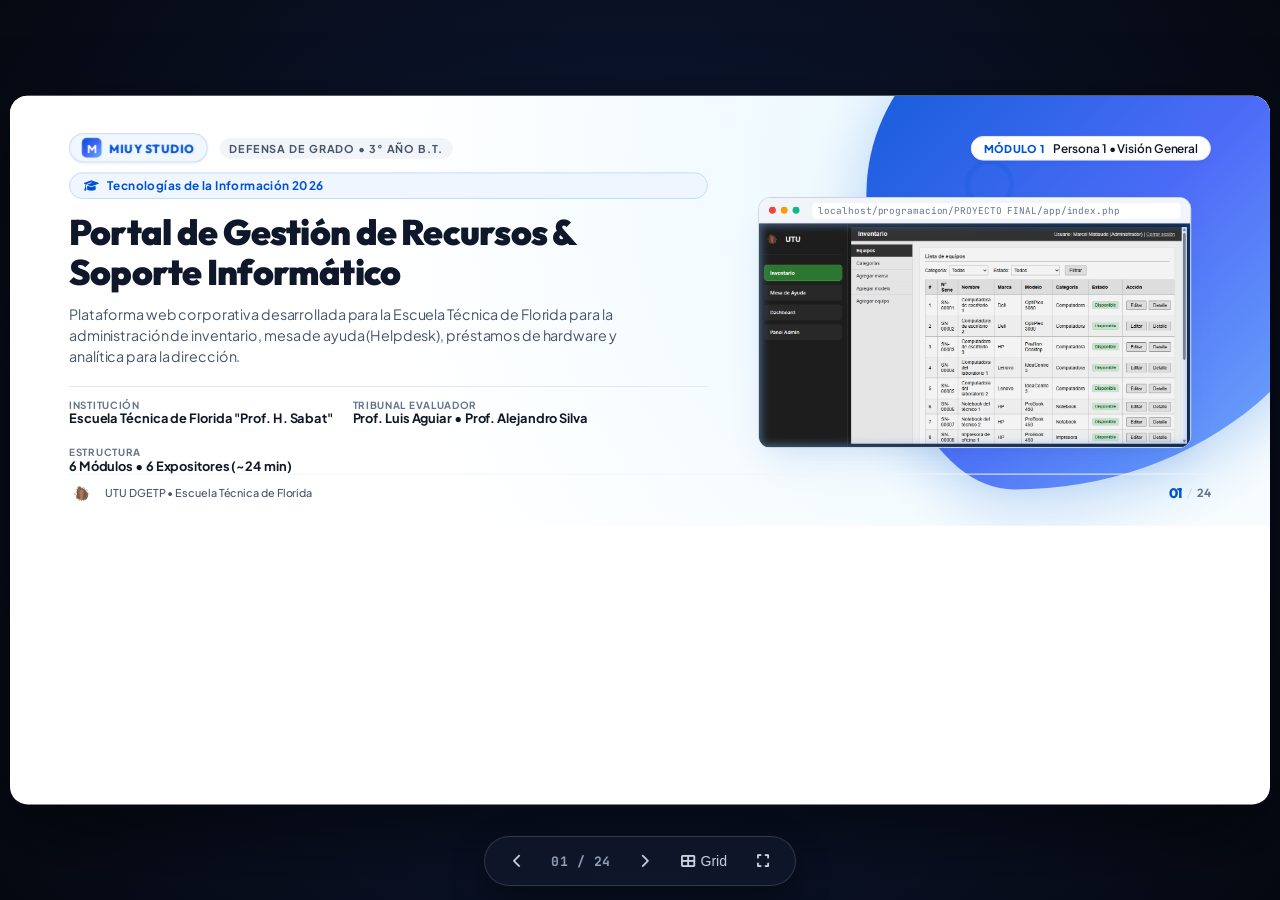
==== index.html @ 28a22f2d "Presentacion final y guia de oradores" ====
<!DOCTYPE html>
<html lang="es">
<head>
  <meta charset="UTF-8">
  <meta name="viewport" content="width=device-width, initial-scale=1.0">
  <title>Sistema de Gestión de Recursos y Soporte de Informática - MIUY Studio | Portal UTU</title>
  
  <!-- FontAwesome 6 (Vector Icons) & Google Fonts -->
  <link rel="stylesheet" href="https://cdnjs.cloudflare.com/ajax/libs/font-awesome/6.5.1/css/all.min.css">
  <link rel="stylesheet" href="styles.css">
</head>
<body>

<div id="presentation-container">
  
  <!-- MAIN SLIDE VIEWPORT (16:9 1280x720) -->
  <div id="slide-viewport">

    <!-- =========================================================================
         SLIDE 01: PORTADA PRINCIPAL (MÓDULO 1 - PERSONA 1)
         ========================================================================= -->
    <section class="slide slide-hero active" data-slide="1" data-section="1">
      <div class="slide-bg-decor">
        <div class="blob-corner-right"></div>
        <div class="circle-ring-sm"></div>
        <div class="diamond-accent" style="top: 120px; right: 480px;"></div>
        <div class="plus-accent" style="bottom: 140px; right: 180px;">+</div>
      </div>

      <div class="slide-header">
        <div class="header-left">
          <div class="project-brand-pill">
            <div class="brand-icon">M</div>
            <span class="brand-text">MIUY STUDIO</span>
          </div>
          <span class="section-tag">Defensa de Grado • 3° Año B.T.</span>
        </div>
        <div class="speaker-pill">
          <span class="speaker-role-tag">Módulo 1</span>
          <span class="speaker-desc-tag">Persona 1 • Visión General</span>
        </div>
      </div>

      <div class="slide-body">
        <div class="col-left">
          <div class="hero-badge">
            <i class="fa-solid fa-graduation-cap"></i> Tecnologías de la Información 2026
          </div>
          <h1 class="hero-main-title">
            Portal de Gestión de Recursos & <span class="highlight">Soporte Informático</span>
          </h1>
          <p class="hero-subtitle">
            Plataforma web corporativa desarrollada para la Escuela Técnica de Florida para la administración de inventario, mesa de ayuda (Helpdesk), préstamos de hardware y analítica para la dirección.
          </p>

          <div class="hero-meta-row">
            <div class="meta-item">
              <span class="meta-label">Institución</span>
              <span class="meta-val">Escuela Técnica de Florida "Prof. H. Sabat"</span>
            </div>
            <div class="meta-item">
              <span class="meta-label">Tribunal Evaluador</span>
              <span class="meta-val">Prof. Luis Aguiar • Prof. Alejandro Silva</span>
            </div>
            <div class="meta-item">
              <span class="meta-label">Estructura</span>
              <span class="meta-val">6 Módulos • 6 Expositores (~24 min)</span>
            </div>
          </div>
        </div>

        <div class="col-right">
          <div class="device-frame-laptop">
            <div class="laptop-browser-bar">
              <div class="browser-dot red"></div>
              <div class="browser-dot yellow"></div>
              <div class="browser-dot green"></div>
              <div class="browser-url-pill">localhost/programacion/PROYECTO FINAL/app/index.php</div>
            </div>
            <div class="mockup-img-container">
              <img src="assets/app_main.png" alt="Portal de Gestión de Recursos TI" class="real-screenshot-img">
            </div>
          </div>
        </div>
      </div>

      <div class="slide-footer">
        <div class="footer-school-info">
          <img src="assets/utu.png" alt="UTU" class="footer-school-logo" onerror="this.style.display='none'">
          <span class="footer-school-text">UTU DGETP • Escuela Técnica de Florida</span>
        </div>
        <div class="footer-pagination">
          <span class="page-cur">01</span>
          <span class="page-sep">/</span>
          <span class="page-total">24</span>
        </div>
      </div>
    </section>

    <!-- =========================================================================
         SLIDE 02: EQUIPO DE DESARROLLO & ROLES (MÓDULO 1 - PERSONA 1)
         ========================================================================= -->
    <section class="slide" data-slide="2" data-section="1">
      <div class="slide-bg-decor">
        <div class="blob-bottom-right"></div>
        <div class="circle-ring-sm" style="top:40px; right:120px;"></div>
      </div>

      <div class="slide-header">
        <div class="header-left">
          <div class="project-brand-pill"><div class="brand-icon">M</div><span class="brand-text">MIUY STUDIO</span></div>
          <span class="section-tag">Estructura del Equipo</span>
        </div>
        <div class="speaker-pill">
          <span class="speaker-role-tag">Módulo 1</span>
          <span class="speaker-desc-tag">Persona 1 • Roles & Tiempos</span>
        </div>
      </div>

      <div class="slide-body" style="flex-direction:column; align-items:flex-start; justify-content:center;">
        <div class="slide-title-area">
          <div class="slide-number-label">02.</div>
          <h2 class="slide-title">Equipo de Desarrollo & <span class="highlight">Distribución de Roles</span></h2>
          <p class="slide-subtitle">Estructura de 6 expositores (~4 min por módulo) cubriendo el ciclo de vida completo del sistema.</p>
        </div>

        <div class="team-grid-6">
          <div class="speaker-profile-card">
            <div class="profile-avatar-circle"><i class="fa-solid fa-compass"></i></div>
            <div class="profile-details">
              <span class="profile-speaker-num">Módulo 1 (~4 min)</span>
              <div class="profile-name">Persona 1</div>
              <div class="profile-topic">Contexto, Problemática & Visión General</div>
            </div>
          </div>
          <div class="speaker-profile-card">
            <div class="profile-avatar-circle"><i class="fa-solid fa-user-shield"></i></div>
            <div class="profile-details">
              <span class="profile-speaker-num">Módulo 2 (~4 min)</span>
              <div class="profile-name">Marcel</div>
              <div class="profile-topic">Autenticación, Seguridad & Panel Admin</div>
            </div>
          </div>
          <div class="speaker-profile-card">
            <div class="profile-avatar-circle"><i class="fa-solid fa-boxes-stacked"></i></div>
            <div class="profile-details">
              <span class="profile-speaker-num">Módulo 3 (~4 min)</span>
              <div class="profile-name">Persona 3</div>
              <div class="profile-topic">Módulo de Inventario & Ficha de Equipos</div>
            </div>
          </div>
          <div class="speaker-profile-card">
            <div class="profile-avatar-circle"><i class="fa-solid fa-headset"></i></div>
            <div class="profile-details">
              <span class="profile-speaker-num">Módulo 4 (~4 min)</span>
              <div class="profile-name">Alan</div>
              <div class="profile-topic">Mesa de Ayuda & Ciclo del Ticket</div>
            </div>
          </div>
          <div class="speaker-profile-card">
            <div class="profile-avatar-circle"><i class="fa-solid fa-chart-line"></i></div>
            <div class="profile-details">
              <span class="profile-speaker-num">Módulo 5 (~4 min)</span>
              <div class="profile-name">Emiliano</div>
              <div class="profile-topic">Asignaciones & Dashboard de Métricas</div>
            </div>
          </div>
          <div class="speaker-profile-card">
            <div class="profile-avatar-circle"><i class="fa-solid fa-code"></i></div>
            <div class="profile-details">
              <span class="profile-speaker-num">Módulo 6 (~4 min)</span>
              <div class="profile-name">Samuel</div>
              <div class="profile-topic">Base de Soluciones, Stack & Cierre</div>
            </div>
          </div>
        </div>
      </div>

      <div class="slide-footer">
        <div class="footer-school-info"><span class="footer-school-text">UTU Florida • MIUY Studio</span></div>
        <div class="footer-pagination"><span class="page-cur">02</span><span class="page-sep">/</span><span class="page-total">24</span></div>
      </div>
    </section>

    <!-- =========================================================================
         SLIDE 03: CONTEXTO & PROBLEMÁTICA REAL (MÓDULO 1 - PERSONA 1)
         ========================================================================= -->
    <section class="slide" data-slide="3" data-section="1">
      <div class="slide-bg-decor">
        <div class="blob-corner-right"></div>
      </div>

      <div class="slide-header">
        <div class="header-left">
          <div class="project-brand-pill"><div class="brand-icon">M</div><span class="brand-text">MIUY STUDIO</span></div>
          <span class="section-tag">Diagnóstico Institucional</span>
        </div>
        <div class="speaker-pill">
          <span class="speaker-role-tag">Módulo 1</span>
          <span class="speaker-desc-tag">Persona 1 • Problemática Real</span>
        </div>
      </div>

      <div class="slide-body">
        <div class="col-left">
          <div class="slide-title-area">
            <div class="slide-number-label">03.</div>
            <h2 class="slide-title">El Problema Real & <span class="highlight">Diagnóstico en UTU</span></h2>
            <p class="slide-subtitle">La gestión tradicional generaba pérdida de trazabilidad, ineficiencia y falta de control patrimonial.</p>
          </div>

          <div class="cards-grid-2">
            <div class="feature-card">
              <div class="feature-icon-box"><i class="fa-solid fa-book-journal-whills"></i></div>
              <div class="feature-title">Anotaciones en Papel</div>
              <div class="feature-desc">Registros físicos en cuadernos propensos a extravíos, sin respaldo digital ni búsqueda histórica.</div>
            </div>
            <div class="feature-card">
              <div class="feature-icon-box"><i class="fa-solid fa-file-excel"></i></div>
              <div class="feature-title">Planillas Dispersas</div>
              <div class="feature-desc">Archivos Excel independientes y desincronizados entre funcionarios, con datos duplicados y desactualizados.</div>
            </div>
            <div class="feature-card">
              <div class="feature-icon-box"><i class="fa-solid fa-hand-holding-hand"></i></div>
              <div class="feature-title">Falta de Control en Préstamos</div>
              <div class="feature-desc">Imposibilidad de saber quién tiene qué equipo, desde cuándo y en qué estado físico se entregó.</div>
            </div>
            <div class="feature-card">
              <div class="feature-icon-box"><i class="fa-solid fa-triangle-exclamation"></i></div>
              <div class="feature-title">Demoras en Roturas</div>
              <div class="feature-desc">Avisos verbales sin seguimiento formal, provocando equipos parados en salones sin reparación oportuna.</div>
            </div>
          </div>
        </div>

        <div class="col-right">
          <div style="background:#eff6ff; border:1px solid #bfdbfe; border-radius:18px; padding:22px; text-align:center;">
            <div style="font-size:32px; color:var(--primary); margin-bottom:10px;"><i class="fa-solid fa-triangle-exclamation"></i></div>
            <h3 style="font-family:var(--font-display); font-size:17px; font-weight:800; color:#1e3a8a; margin-bottom:8px;">Impacto Institucional</h3>
            <p style="font-size:12.5px; color:#475569; line-height:1.5;">
              La falta de un sistema formal afectaba el normal desarrollo de clases y compras de hardware no fundamentadas.
            </p>
          </div>
        </div>
      </div>

      <div class="slide-footer">
        <div class="footer-school-info"><span class="footer-school-text">UTU Florida • Diagnóstico</span></div>
        <div class="footer-pagination"><span class="page-cur">03</span><span class="page-sep">/</span><span class="page-total">24</span></div>
      </div>
    </section>

    <!-- =========================================================================
         SLIDE 04: LA PROPUESTA: PORTAL DE GESTIÓN (MÓDULO 1 - PERSONA 1)
         ========================================================================= -->
    <section class="slide" data-slide="4" data-section="1">
      <div class="slide-bg-decor">
        <div class="blob-bottom-right"></div>
      </div>

      <div class="slide-header">
        <div class="header-left">
          <div class="project-brand-pill"><div class="brand-icon">M</div><span class="brand-text">MIUY STUDIO</span></div>
          <span class="section-tag">Solución Integral</span>
        </div>
        <div class="speaker-pill">
          <span class="speaker-role-tag">Módulo 1</span>
          <span class="speaker-desc-tag">Persona 1 • La Propuesta</span>
        </div>
      </div>

      <div class="slide-body">
        <div class="col-left">
          <div class="slide-title-area">
            <div class="slide-number-label">04.</div>
            <h2 class="slide-title">La Propuesta: <span class="highlight">Portal de Gestión de UTU</span></h2>
            <p class="slide-subtitle">Solución integral que centraliza el hardware, el soporte técnico y los reportes en una sola plataforma.</p>
          </div>

          <ul class="custom-list">
            <li>
              <span class="list-icon"><i class="fa-solid fa-check"></i></span>
              <div><strong>Inventario Centralizado:</strong> Altas, bajas, marcas, modelos y ficha técnica individual de cada activo.</div>
            </li>
            <li>
              <span class="list-icon"><i class="fa-solid fa-check"></i></span>
              <div><strong>Mesa de Ayuda (Helpdesk):</strong> Gestión ágil del ciclo de vida de tickets con niveles de urgencia.</div>
            </li>
            <li>
              <span class="list-icon"><i class="fa-solid fa-check"></i></span>
              <div><strong>Trazabilidad & Asignaciones:</strong> Registro nominal de custodias y préstamos a docentes y funcionarios.</div>
            </li>
            <li>
              <span class="list-icon"><i class="fa-solid fa-check"></i></span>
              <div><strong>Analítica para la Dirección:</strong> Métricas clave de rendimiento, fallas y tiempos medios de resolución.</div>
            </li>
          </ul>
        </div>

        <div class="col-right">
          <div class="cards-grid-2" style="width:100%;">
            <div class="feature-card" style="text-align:center; padding:16px;">
              <div style="font-size:26px; font-weight:800; color:var(--primary); font-family:var(--font-display);">100%</div>
              <div style="font-size:12px; font-weight:700; color:#1e293b; margin-top:3px;">Control de Activos</div>
            </div>
            <div class="feature-card" style="text-align:center; padding:16px;">
              <div style="font-size:26px; font-weight:800; color:var(--cyan-accent); font-family:var(--font-display);">-60%</div>
              <div style="font-size:12px; font-weight:700; color:#1e293b; margin-top:3px;">Tiempos de Respuesta</div>
            </div>
            <div class="feature-card" style="text-align:center; padding:16px;">
              <div style="font-size:26px; font-weight:800; color:#10b981; font-family:var(--font-display);">3 Roles</div>
              <div style="font-size:12px; font-weight:700; color:#1e293b; margin-top:3px;">Permisos Seguros</div>
            </div>
            <div class="feature-card" style="text-align:center; padding:16px;">
              <div style="font-size:26px; font-weight:800; color:#6366f1; font-family:var(--font-display);">2 Idiomas</div>
              <div style="font-size:12px; font-weight:700; color:#1e293b; margin-top:3px;">Español & English</div>
            </div>
          </div>
        </div>
      </div>

      <div class="slide-footer">
        <div class="footer-school-info"><span class="footer-school-text">UTU Florida • Propuesta</span></div>
        <div class="footer-pagination"><span class="page-cur">04</span><span class="page-sep">/</span><span class="page-total">24</span></div>
      </div>
    </section>

    <!-- =========================================================================
         SLIDE 05: SITIO WEB CORPORATIVO (MÓDULO 1 - PERSONA 1)
         ========================================================================= -->
    <section class="slide" data-slide="5" data-section="1">
      <div class="slide-bg-decor">
        <div class="blob-left-accent"></div>
        <div class="circle-ring-sm" style="bottom:60px; right:80px;"></div>
      </div>

      <div class="slide-header">
        <div class="header-left">
          <div class="project-brand-pill"><div class="brand-icon">M</div><span class="brand-text">MIUY STUDIO</span></div>
          <span class="section-tag">Presencia Comercial</span>
        </div>
        <div class="speaker-pill">
          <span class="speaker-role-tag">Módulo 1</span>
          <span class="speaker-desc-tag">Persona 1 • Web Corporativa</span>
        </div>
      </div>

      <div class="slide-body">
        <div class="col-left">
          <div class="slide-title-area">
            <div class="slide-number-label">05.</div>
            <h2 class="slide-title">Sitio Web Corporativo <span class="highlight">MIUY Studio</span></h2>
            <p class="slide-subtitle">Portal institucional público desarrollado cumpliendo las pautas formales de evaluación.</p>
          </div>

          <div class="cards-grid-2">
            <div class="feature-card">
              <div class="feature-icon-box"><i class="fa-solid fa-palette"></i></div>
              <div class="feature-title">Diseño de Identidad</div>
              <div class="feature-desc">Paleta visual moderna, tipografía de alta legibilidad y presentación de marca corporativa.</div>
            </div>
            <div class="feature-card">
              <div class="feature-icon-box"><i class="fa-solid fa-mobile-screen-button"></i></div>
              <div class="feature-title">Diseño 100% Responsivo</div>
              <div class="feature-desc">Adaptación perfecta en ordenadores, tablets y celulares con tiempos de carga optimizados.</div>
            </div>
            <div class="feature-card">
              <div class="feature-icon-box"><i class="fa-solid fa-briefcase"></i></div>
              <div class="feature-title">Secciones Estratégicas</div>
              <div class="feature-desc">Quiénes Somos, Servicios TI, Proceso de Trabajo y Formulario de Contacto interactivo.</div>
            </div>
            <div class="feature-card">
              <div class="feature-icon-box"><i class="fa-solid fa-globe"></i></div>
              <div class="feature-title">Selector Bilingüe</div>
              <div class="feature-desc">Soporte de cambio de idioma en vivo (Español / English) para proyección internacional.</div>
            </div>
          </div>
        </div>

        <div class="col-right">
          <div class="device-phone">
            <div class="phone-notch"></div>
            <div class="phone-screen">
              <img src="assets/web_empresa_mobile.png" alt="Sitio Web Corporativo MIUY Studio Móvil" class="real-phone-screenshot">
            </div>
          </div>
        </div>
      </div>

      <div class="slide-footer">
        <div class="footer-school-info"><span class="footer-school-text">UTU Florida • Web Corporativa</span></div>
        <div class="footer-pagination"><span class="page-cur">05</span><span class="page-sep">/</span><span class="page-total">24</span></div>
      </div>
    </section>

    <!-- =========================================================================
         SLIDE 06: RECORRIDO VISUAL INICIAL (MÓDULO 1 - PERSONA 1)
         ========================================================================= -->
    <section class="slide" data-slide="6" data-section="1">
      <div class="slide-bg-decor">
        <div class="blob-corner-right"></div>
      </div>

      <div class="slide-header">
        <div class="header-left">
          <div class="project-brand-pill"><div class="brand-icon">M</div><span class="brand-text">MIUY STUDIO</span></div>
          <span class="section-tag">Diseño del Portal</span>
        </div>
        <div class="speaker-pill">
          <span class="speaker-role-tag">Módulo 1</span>
          <span class="speaker-desc-tag">Persona 1 • Recorrido Visual</span>
        </div>
      </div>

      <div class="slide-body">
        <div class="col-left">
          <div class="slide-title-area">
            <div class="slide-number-label">06.</div>
            <h2 class="slide-title">Recorrido Visual Inicial & <span class="highlight">Navegación Fluida</span></h2>
            <p class="slide-subtitle">Estructura unificada mediante visor iframe modular que proporciona una experiencia de usuario ágil tipo SPA.</p>
          </div>

          <ul class="custom-list">
            <li>
              <span class="list-icon"><i class="fa-solid fa-bars-staggered"></i></span>
              <div><strong>Barra Lateral Unificada:</strong> Acceso permanente a Inventario, Mesa de Ayuda, Dashboard y Panel Admin.</div>
            </li>
            <li>
              <span class="list-icon"><i class="fa-solid fa-bolt"></i></span>
              <div><strong>Carga Asíncrona sin Recargas:</strong> Transiciones limpias entre módulos sin recargar la cabecera ni la sesión.</div>
            </li>
            <li>
              <span class="list-icon"><i class="fa-solid fa-user-tag"></i></span>
              <div><strong>Adaptación Dinámica por Rol:</strong> El menú oculta o muestra accesos automáticamente según los permisos de sesión.</div>
            </li>
          </ul>
        </div>

        <div class="col-right">
          <div class="device-frame-laptop">
            <div class="laptop-browser-bar">
              <div class="browser-dot red"></div><div class="browser-dot yellow"></div><div class="browser-dot green"></div>
              <div class="browser-url-pill">localhost/programacion/PROYECTO FINAL/app/index.php</div>
            </div>
            <div class="mockup-img-container">
              <img src="assets/app_main.png" alt="Portal de Gestión UTU" class="real-screenshot-img">
            </div>
          </div>
        </div>
      </div>

      <div class="slide-footer">
        <div class="footer-school-info"><span class="footer-school-text">UTU Florida • Visión General</span></div>
        <div class="footer-pagination"><span class="page-cur">06</span><span class="page-sep">/</span><span class="page-total">24</span></div>
      </div>
    </section>

    <!-- =========================================================================
         SLIDE 07: ACCESO Y VALIDACIÓN (MÓDULO 2 - MARCEL)
         ========================================================================= -->
    <section class="slide" data-slide="7" data-section="2">
      <div class="slide-bg-decor">
        <div class="blob-bottom-right"></div>
      </div>

      <div class="slide-header">
        <div class="header-left">
          <div class="project-brand-pill"><div class="brand-icon">M</div><span class="brand-text">MIUY STUDIO</span></div>
          <span class="section-tag">Seguridad & Autenticación</span>
        </div>
        <div class="speaker-pill">
          <span class="speaker-role-tag">Módulo 2</span>
          <span class="speaker-desc-tag">Marcel • Acceso & Seguridad</span>
        </div>
      </div>

      <div class="slide-body">
        <div class="col-left">
          <div class="slide-title-area">
            <div class="slide-number-label">07.</div>
            <h2 class="slide-title">Acceso & Validación de <span class="highlight">Identidad por Cédula</span></h2>
            <p class="slide-subtitle">Protocolo de inicio de sesión riguroso con validaciones numéricas y cifrado seguro.</p>
          </div>

          <ul class="custom-list">
            <li>
              <span class="list-icon"><i class="fa-solid fa-id-card"></i></span>
              <div><strong>Cédula de Identidad (CI):</strong> Identificador único del funcionario sin puntos ni guiones, validado con expresiones regulares.</div>
            </li>
            <li>
              <span class="list-icon"><i class="fa-solid fa-lock"></i></span>
              <div><strong>Contraseña Cifrada con Hash:</strong> Almacenamiento seguro en la base de datos protegiendo las credenciales.</div>
            </li>
            <li>
              <span class="list-icon"><i class="fa-solid fa-cookie-bite"></i></span>
              <div><strong>Persistencia de Sesión (<code>$_SESSION</code>):</strong> Control en servidor de <code>usuario_id</code>, <code>usuario_ci</code> y <code>usuario_rol</code>.</div>
            </li>
            <li>
              <span class="list-icon"><i class="fa-solid fa-user-check"></i></span>
              <div><strong>Control de Cuenta Activa:</strong> Restricción de acceso inmediata a usuarios con estado inactivo.</div>
            </li>
          </ul>
        </div>

        <div class="col-right">
          <div class="device-frame-laptop">
            <div class="laptop-browser-bar">
              <div class="browser-dot red"></div><div class="browser-dot yellow"></div><div class="browser-dot green"></div>
              <div class="browser-url-pill">localhost/programacion/PROYECTO FINAL/app/login/index.php</div>
            </div>
            <div class="mockup-img-container">
              <img src="assets/app_login.png" alt="Pantalla de Iniciar Sesión" class="real-screenshot-img">
            </div>
          </div>
        </div>
      </div>

      <div class="slide-footer">
        <div class="footer-school-info"><span class="footer-school-text">UTU Florida • Seguridad</span></div>
        <div class="footer-pagination"><span class="page-cur">07</span><span class="page-sep">/</span><span class="page-total">24</span></div>
      </div>
    </section>

    <!-- =========================================================================
         SLIDE 08: SISTEMA DE 3 ROLES (MÓDULO 2 - MARCEL)
         ========================================================================= -->
    <section class="slide" data-slide="8" data-section="2">
      <div class="slide-bg-decor">
        <div class="blob-corner-right"></div>
        <div class="circle-ring-sm"></div>
      </div>

      <div class="slide-header">
        <div class="header-left">
          <div class="project-brand-pill"><div class="brand-icon">M</div><span class="brand-text">MIUY STUDIO</span></div>
          <span class="section-tag">Control de Privilegios</span>
        </div>
        <div class="speaker-pill">
          <span class="speaker-role-tag">Módulo 2</span>
          <span class="speaker-desc-tag">Marcel • Sistema de 3 Roles</span>
        </div>
      </div>

      <div class="slide-body" style="flex-direction:column; align-items:flex-start;">
        <div class="slide-title-area">
          <div class="slide-number-label">08.</div>
          <h2 class="slide-title">Sistema de Permisos & <span class="highlight">3 Roles de Usuario</span></h2>
          <p class="slide-subtitle">Gobernanza de accesos para asegurar la confidencialidad e integridad de la información institucional.</p>
        </div>

        <div class="cards-grid-3" style="width:100%;">
          <div class="feature-card" style="border-top:3.5px solid var(--primary);">
            <div style="font-size:22px; color:var(--primary); margin-bottom:6px;"><i class="fa-solid fa-crown"></i></div>
            <div class="feature-title" style="color:var(--primary);">Administrador (Rol 1)</div>
            <div class="feature-desc" style="margin-top:6px;">
              <strong>Control Total:</strong> Acceso al Panel Admin, altas y bajas de usuarios, modificación de roles, inventario de hardware y métricas gerenciales.
            </div>
          </div>

          <div class="feature-card" style="border-top:3.5px solid #0284c7;">
            <div style="font-size:22px; color:#0284c7; margin-bottom:6px;"><i class="fa-solid fa-screwdriver-wrench"></i></div>
            <div class="feature-title" style="color:#0284c7;">Técnico de Soporte (Rol 2)</div>
            <div class="feature-desc" style="margin-top:6px;">
              <strong>Gestión Operativa:</strong> Inventario, atención de tickets de soporte, registro de diagnósticos, soluciones técnicas y actualización de estados.
            </div>
          </div>

          <div class="feature-card" style="border-top:3.5px solid #10b981;">
            <div style="font-size:22px; color:#10b981; margin-bottom:6px;"><i class="fa-solid fa-chalkboard-user"></i></div>
            <div class="feature-title" style="color:#10b981;">Usuario / Docente (Rol 3)</div>
            <div class="feature-desc" style="margin-top:6px;">
              <strong>Mesa de Ayuda Exclusiva:</strong> Apertura de tickets por fallas o solicitudes, seguimiento en tiempo real y consulta de sus solicitudes activas.
            </div>
          </div>
        </div>

        <div style="background:#eff6ff; border:1px solid #bfdbfe; border-radius:10px; padding:10px 14px; width:100%; margin-top:8px;">
          <span style="font-size:11.5px; color:#1e40af; font-weight:700;"><i class="fa-solid fa-shield-halved"></i> Seguridad a Nivel de Servidor:</span>
          <span style="font-size:11.5px; color:#334155;"> Cada página PHP valida el rol de sesión antes de renderizar vistas o permitir transacciones en la base de datos.</span>
        </div>
      </div>

      <div class="slide-footer">
        <div class="footer-school-info"><span class="footer-school-text">UTU Florida • Roles & Permisos</span></div>
        <div class="footer-pagination"><span class="page-cur">08</span><span class="page-sep">/</span><span class="page-total">24</span></div>
      </div>
    </section>

    <!-- =========================================================================
         SLIDE 09: PANEL ADMIN EN VIVO (MÓDULO 2 - MARCEL)
         ========================================================================= -->
    <section class="slide" data-slide="9" data-section="2">
      <div class="slide-bg-decor">
        <div class="blob-left-accent"></div>
      </div>

      <div class="slide-header">
        <div class="header-left">
          <div class="project-brand-pill"><div class="brand-icon">M</div><span class="brand-text">MIUY STUDIO</span></div>
          <span class="section-tag">Demostración en Vivo</span>
        </div>
        <div class="speaker-pill">
          <span class="speaker-role-tag">Módulo 2</span>
          <span class="speaker-desc-tag">Marcel • Panel Admin</span>
        </div>
      </div>

      <div class="slide-body">
        <div class="col-left">
          <div class="slide-title-area">
            <div class="slide-number-label">09.</div>
            <h2 class="slide-title">Panel Admin: <span class="highlight">Gestión de Usuarios</span></h2>
            <p class="slide-subtitle">Módulo exclusivo del Administrador para el control de cuentas institucionales.</p>
          </div>

          <ul class="custom-list">
            <li>
              <span class="list-icon"><i class="fa-solid fa-user-plus"></i></span>
              <div><strong>Alta de Nuevos Usuarios:</strong> Registro inmediato especificando Cédula, Nombre, Apellido, Contraseña y Rol inicial.</div>
            </li>
            <li>
              <span class="list-icon"><i class="fa-solid fa-arrows-rotate"></i></span>
              <div><strong>Cambio Dinámico de Rol:</strong> Modificación instantánea de privilegios (ej. ascender un usuario a Técnico o Admin).</div>
            </li>
            <li>
              <span class="list-icon"><i class="fa-solid fa-user-slash"></i></span>
              <div><strong>Activación & Desactivación:</strong> Inhabilitación segura de cuentas con un solo clic, preservando el historial de auditoría.</div>
            </li>
          </ul>
        </div>

        <div class="col-right">
          <div class="device-frame-laptop">
            <div class="laptop-browser-bar">
              <div class="browser-dot red"></div><div class="browser-dot yellow"></div><div class="browser-dot green"></div>
              <div class="browser-url-pill">modulos/admin/administrar_usuarios.php</div>
            </div>
            <div class="mockup-img-container">
              <img src="assets/app_admin.png" alt="Panel Admin de Usuarios" class="real-screenshot-img">
            </div>
          </div>
        </div>
      </div>

      <div class="slide-footer">
        <div class="footer-school-info"><span class="footer-school-text">UTU Florida • Panel Admin</span></div>
        <div class="footer-pagination"><span class="page-cur">09</span><span class="page-sep">/</span><span class="page-total">24</span></div>
      </div>
    </section>

    <!-- =========================================================================
         SLIDE 10: ORGANIZACIÓN JERÁRQUICA DEL HARDWARE (MÓDULO 3 - PERSONA 3)
         ========================================================================= -->
    <section class="slide" data-slide="10" data-section="3">
      <div class="slide-bg-decor">
        <div class="blob-corner-right"></div>
      </div>

      <div class="slide-header">
        <div class="header-left">
          <div class="project-brand-pill"><div class="brand-icon">M</div><span class="brand-text">MIUY STUDIO</span></div>
          <span class="section-tag">Estructura de Hardware</span>
        </div>
        <div class="speaker-pill">
          <span class="speaker-role-tag">Módulo 3</span>
          <span class="speaker-desc-tag">Persona 3 • Jerarquía de Equipos</span>
        </div>
      </div>

      <div class="slide-body">
        <div class="col-left">
          <div class="slide-title-area">
            <div class="slide-number-label">10.</div>
            <h2 class="slide-title">Organización & <span class="highlight">Jerarquía de Hardware</span></h2>
            <p class="slide-subtitle">Clasificación normalizada para catalogar todo el equipamiento tecnológico de la institución.</p>
          </div>

          <div class="cards-grid-2">
            <div class="feature-card">
              <div class="feature-icon-box"><i class="fa-solid fa-desktop"></i></div>
              <div class="feature-title">Computadoras & PCs</div>
              <div class="feature-desc">Equipos de escritorio de laboratorios pedagógicos, secretaría y dirección.</div>
            </div>
            <div class="feature-card">
              <div class="feature-icon-box"><i class="fa-solid fa-laptop"></i></div>
              <div class="feature-title">Notebooks & Laptops</div>
              <div class="feature-desc">Equipos portátiles para uso docente y préstamo temporal a estudiantes.</div>
            </div>
            <div class="feature-card">
              <div class="feature-icon-box"><i class="fa-solid fa-print"></i></div>
              <div class="feature-title">Impresoras & Periféricos</div>
              <div class="feature-desc">Impresoras de red, proyectores multimedia y pantallas monitor.</div>
            </div>
            <div class="feature-card">
              <div class="feature-icon-box"><i class="fa-solid fa-network-wired"></i></div>
              <div class="feature-title">Equipamiento de Red</div>
              <div class="feature-desc">Switches, routers y puntos de acceso WiFi distribuidos en el centro.</div>
            </div>
          </div>
        </div>

        <div class="col-right">
          <div style="background:#ffffff; border:1px solid #cbd5e1; border-radius:16px; padding:18px; box-shadow:var(--shadow-sm); width:100%;">
            <div style="font-size:12.5px; font-weight:800; color:var(--primary); margin-bottom:8px;"><i class="fa-solid fa-diagram-project"></i> Relación en Cascada</div>
            <p style="font-size:12px; color:#475569; line-height:1.45;">
              La selección de <strong>Categoría</strong> filtra dinámicamente las <strong>Marcas</strong> y <strong>Modelos</strong> asociados mediante JavaScript asíncrono, garantizando coherencia al registrar nuevo hardware.
            </p>
          </div>
        </div>
      </div>

      <div class="slide-footer">
        <div class="footer-school-info"><span class="footer-school-text">UTU Florida • Hardware TI</span></div>
        <div class="footer-pagination"><span class="page-cur">10</span><span class="page-sep">/</span><span class="page-total">24</span></div>
      </div>
    </section>

    <!-- =========================================================================
         SLIDE 11: CICLO DE VIDA Y 4 ESTADOS (MÓDULO 3 - PERSONA 3)
         ========================================================================= -->
    <section class="slide" data-slide="11" data-section="3">
      <div class="slide-bg-decor">
        <div class="blob-bottom-right"></div>
      </div>

      <div class="slide-header">
        <div class="header-left">
          <div class="project-brand-pill"><div class="brand-icon">M</div><span class="brand-text">MIUY STUDIO</span></div>
          <span class="section-tag">Gestión de Inventario</span>
        </div>
        <div class="speaker-pill">
          <span class="speaker-role-tag">Módulo 3</span>
          <span class="speaker-desc-tag">Persona 3 • Ciclo de Vida</span>
        </div>
      </div>

      <div class="slide-body" style="flex-direction:column; align-items:flex-start;">
        <div class="slide-title-area">
          <div class="slide-number-label">11.</div>
          <h2 class="slide-title">Ciclo de Vida & <span class="highlight">4 Estados del Hardware</span></h2>
          <p class="slide-subtitle">Control estricto de transiciones físicas garantizado por el motor relacional de base de datos.</p>
        </div>

        <div class="cards-grid-4" style="width:100%;">
          <div class="feature-card" style="border-top:3.5px solid #10b981;">
            <div style="font-size:22px; color:#10b981; margin-bottom:4px;"><i class="fa-solid fa-circle-check"></i></div>
            <div class="feature-title" style="color:#15803d; font-size:14px;">Disponible</div>
            <div class="feature-desc">Equipo verificado en pañol técnico, listo para ser entregado o asignado.</div>
          </div>
          <div class="feature-card" style="border-top:3.5px solid var(--primary);">
            <div style="font-size:22px; color:var(--primary); margin-bottom:4px;"><i class="fa-solid fa-user-tag"></i></div>
            <div class="feature-title" style="color:var(--primary); font-size:14px;">En Uso / Asignado</div>
            <div class="feature-desc">En custodia activa de un docente, laboratorio o departamento administrativo.</div>
          </div>
          <div class="feature-card" style="border-top:3.5px solid #f59e0b;">
            <div style="font-size:22px; color:#f59e0b; margin-bottom:4px;"><i class="fa-solid fa-screwdriver-wrench"></i></div>
            <div class="feature-title" style="color:#b45309; font-size:14px;">En Mantenimiento</div>
            <div class="feature-desc">Ingresado a taller de soporte para diagnóstico, reparación o formateo.</div>
          </div>
          <div class="feature-card" style="border-top:3.5px solid #ef4444;">
            <div style="font-size:22px; color:#ef4444; margin-bottom:4px;"><i class="fa-solid fa-ban"></i></div>
            <div class="feature-title" style="color:#b91c1c; font-size:14px;">De Baja</div>
            <div class="feature-desc">Retirado definitivamente por obsolescencia o rotura irreversible.</div>
          </div>
        </div>

        <div style="background:#f8fafc; border:1px solid #cbd5e1; border-radius:10px; padding:10px 14px; width:100%; margin-top:8px;">
          <span style="font-size:11.5px; font-weight:700; color:#1e293b;"><i class="fa-solid fa-link"></i> Consistencia Automática:</span>
          <span style="font-size:11.5px; color:#475569;"> Al asignar un equipo cambia automáticamente a "En Uso", y al devolverlo retorna a "Disponible".</span>
        </div>
      </div>

      <div class="slide-footer">
        <div class="footer-school-info"><span class="footer-school-text">UTU Florida • Estados de Equipos</span></div>
        <div class="footer-pagination"><span class="page-cur">11</span><span class="page-sep">/</span><span class="page-total">24</span></div>
      </div>
    </section>

    <!-- =========================================================================
         SLIDE 12: BÚSQUEDA Y FILTROS EN INVENTARIO (MÓDULO 3 - PERSONA 3)
         ========================================================================= -->
    <section class="slide" data-slide="12" data-section="3">
      <div class="slide-bg-decor">
        <div class="blob-left-accent"></div>
      </div>

      <div class="slide-header">
        <div class="header-left">
          <div class="project-brand-pill"><div class="brand-icon">M</div><span class="brand-text">MIUY STUDIO</span></div>
          <span class="section-tag">Demostración en Vivo</span>
        </div>
        <div class="speaker-pill">
          <span class="speaker-role-tag">Módulo 3</span>
          <span class="speaker-desc-tag">Persona 3 • Búsqueda & Filtros</span>
        </div>
      </div>

      <div class="slide-body">
        <div class="col-left">
          <div class="slide-title-area">
            <div class="slide-number-label">12.</div>
            <h2 class="slide-title">Búsqueda Rápida & <span class="highlight">Filtros Dinámicos</span></h2>
            <p class="slide-subtitle">Localización inmediata de máquinas en tiempo real para auditorías y tareas de mantenimiento.</p>
          </div>

          <ul class="custom-list">
            <li>
              <span class="list-icon"><i class="fa-solid fa-barcode"></i></span>
              <div><strong>Número de Serie Alfanumérico:</strong> Búsqueda exacta por etiqueta del fabricante (ej. <code>SN-00001</code>, <code>OptiPlex 3080</code>).</div>
            </li>
            <li>
              <span class="list-icon"><i class="fa-solid fa-filter"></i></span>
              <div><strong>Filtro Cruzado:</strong> Combinación instantánea de Categoría (Todas, Computadora, Notebook, Impresora) y Estado.</div>
            </li>
            <li>
              <span class="list-icon"><i class="fa-solid fa-pen-to-square"></i></span>
              <div><strong>Acciones Rápidas:</strong> Botones de "Editar" y "Detalle" para ver la ficha completa del activo.</div>
            </li>
          </ul>
        </div>

        <div class="col-right">
          <div class="device-frame-laptop">
            <div class="laptop-browser-bar">
              <div class="browser-dot red"></div><div class="browser-dot yellow"></div><div class="browser-dot green"></div>
              <div class="browser-url-pill">modulos/inventario/inventario.php</div>
            </div>
            <div class="mockup-img-container">
              <img src="assets/app_inventario.png" alt="Módulo de Inventario de Activos" class="real-screenshot-img">
            </div>
          </div>
        </div>
      </div>

      <div class="slide-footer">
        <div class="footer-school-info"><span class="footer-school-text">UTU Florida • Inventario TI</span></div>
        <div class="footer-pagination"><span class="page-cur">12</span><span class="page-sep">/</span><span class="page-total">24</span></div>
      </div>
    </section>

    <!-- =========================================================================
         SLIDE 13: FICHA TÉCNICA Y HISTORIAL (MÓDULO 3 - PERSONA 3)
         ========================================================================= -->
    <section class="slide" data-slide="13" data-section="3">
      <div class="slide-bg-decor">
        <div class="blob-corner-right"></div>
      </div>

      <div class="slide-header">
        <div class="header-left">
          <div class="project-brand-pill"><div class="brand-icon">M</div><span class="brand-text">MIUY STUDIO</span></div>
          <span class="section-tag">Detalle de Activos</span>
        </div>
        <div class="speaker-pill">
          <span class="speaker-role-tag">Módulo 3</span>
          <span class="speaker-desc-tag">Persona 3 • Ficha Técnica</span>
        </div>
      </div>

      <div class="slide-body">
        <div class="col-left">
          <div class="slide-title-area">
            <div class="slide-number-label">13.</div>
            <h2 class="slide-title">Ficha Técnica & <span class="highlight">Historial del Equipo</span></h2>
            <p class="slide-subtitle">Expediente digital individual que consolida toda la vida útil de cada máquina.</p>
          </div>

          <div class="cards-grid-2">
            <div class="feature-card">
              <div class="feature-icon-box"><i class="fa-solid fa-microchip"></i></div>
              <div class="feature-title">Especificaciones Clave</div>
              <div class="feature-desc">Marca, modelo, tipo de hardware, procesador, memoria RAM y capacidad de almacenamiento.</div>
            </div>
            <div class="feature-card">
              <div class="feature-icon-box"><i class="fa-solid fa-wrench"></i></div>
              <div class="feature-title">Intervenciones Pasadas</div>
              <div class="feature-desc">Registro histórico de cada mantenimiento preventivo y correctivo recibido en taller.</div>
            </div>
            <div class="feature-card">
              <div class="feature-icon-box"><i class="fa-solid fa-clock-rotate-left"></i></div>
              <div class="feature-title">Trazabilidad de Fallas</div>
              <div class="feature-desc">Historial de tickets vinculados a este número de serie para evaluar garantías o recambios.</div>
            </div>
            <div class="feature-card">
              <div class="feature-icon-box"><i class="fa-solid fa-file-pdf"></i></div>
              <div class="feature-title">Dictámenes Técnicos</div>
              <div class="feature-desc">Información consolidada para sustentar solicitudes de baja por obsolescencia.</div>
            </div>
          </div>
        </div>

        <div class="col-right">
          <div style="background:#ffffff; border:1px solid #cbd5e1; border-radius:16px; padding:18px; box-shadow:var(--shadow-sm); width:100%;">
            <div style="font-size:12px; font-weight:800; color:var(--primary); margin-bottom:6px;"><i class="fa-solid fa-fingerprint"></i> Control Patrimonial Estricto</div>
            <p style="font-size:11.5px; color:#475569; line-height:1.45;">
              Permite a la dirección de UTU y al equipo docente auditar en segundos cualquier equipo que presente fallas recurrentes.
            </p>
          </div>
        </div>
      </div>

      <div class="slide-footer">
        <div class="footer-school-info"><span class="footer-school-text">UTU Florida • Ficha Técnica</span></div>
        <div class="footer-pagination"><span class="page-cur">13</span><span class="page-sep">/</span><span class="page-total">24</span></div>
      </div>
    </section>

    <!-- =========================================================================
         SLIDE 14: MESA DE AYUDA: LADO DEL DOCENTE / USUARIO (MÓDULO 4 - ALAN)
         ========================================================================= -->
    <section class="slide" data-slide="14" data-section="4">
      <div class="slide-bg-decor">
        <div class="blob-left-accent"></div>
      </div>

      <div class="slide-header">
        <div class="header-left">
          <div class="project-brand-pill"><div class="brand-icon">M</div><span class="brand-text">MIUY STUDIO</span></div>
          <span class="section-tag">Mesa de Ayuda</span>
        </div>
        <div class="speaker-pill">
          <span class="speaker-role-tag">Módulo 4</span>
          <span class="speaker-desc-tag">Alan • Apertura de Tickets</span>
        </div>
      </div>

      <div class="slide-body">
        <div class="col-left">
          <div class="slide-title-area">
            <div class="slide-number-label">14.</div>
            <h2 class="slide-title">Mesa de Ayuda: <span class="highlight">El Lado del Docente</span></h2>
            <p class="slide-subtitle">Formulario intuitivo y rápido para que cualquier usuario reporte incidencias en segundos.</p>
          </div>

          <ul class="custom-list">
            <li>
              <span class="list-icon"><i class="fa-solid fa-pen-nib"></i></span>
              <div><strong>Título & Descripción Detallada:</strong> Explicación clara de la falla observada en el salón o laboratorio.</div>
            </li>
            <li>
              <span class="list-icon"><i class="fa-solid fa-laptop"></i></span>
              <div><strong>Selección del Equipo Afectado:</strong> Vinculación directa con el hardware o solicitud de servicio general.</div>
            </li>
            <li>
              <span class="list-icon"><i class="fa-solid fa-tags"></i></span>
              <div><strong>Categoría del Requerimiento:</strong> Hardware, Software, Red / Internet, Impresión, Acceso / Contraseñas.</div>
            </li>
            <li>
              <span class="list-icon"><i class="fa-solid fa-flag"></i></span>
              <div><strong>Nivel de Urgencia / Prioridad:</strong> Clasificación en <em>Baja</em>, <em>Media</em> o <em>Alta</em> para ordenar la atención.</div>
            </li>
          </ul>
        </div>

        <div class="col-right">
          <div style="background:#eff6ff; border:1px solid #bfdbfe; border-radius:16px; padding:18px; width:100%;">
            <div style="font-size:12.5px; font-weight:800; color:var(--primary); margin-bottom:6px;"><i class="fa-solid fa-chalkboard-user"></i> Experiencia del Docente (Rol 3)</div>
            <p style="font-size:11.5px; color:#334155; line-height:1.45;">
              El docente visualiza únicamente sus tickets creados con estado actualizado en tiempo real (Pendiente, En Proceso, Resuelto), sin llamadas ni papeles.
            </p>
          </div>
        </div>
      </div>

      <div class="slide-footer">
        <div class="footer-school-info"><span class="footer-school-text">UTU Florida • Mesa de Ayuda</span></div>
        <div class="footer-pagination"><span class="page-cur">14</span><span class="page-sep">/</span><span class="page-total">24</span></div>
      </div>
    </section>

    <!-- =========================================================================
         SLIDE 15: BANDEJA TÉCNICA DE TICKETS (MÓDULO 4 - ALAN)
         ========================================================================= -->
    <section class="slide" data-slide="15" data-section="4">
      <div class="slide-bg-decor">
        <div class="blob-bottom-right"></div>
      </div>

      <div class="slide-header">
        <div class="header-left">
          <div class="project-brand-pill"><div class="brand-icon">M</div><span class="brand-text">MIUY STUDIO</span></div>
          <span class="section-tag">Gestión de Soporte</span>
        </div>
        <div class="speaker-pill">
          <span class="speaker-role-tag">Módulo 4</span>
          <span class="speaker-desc-tag">Alan • Bandeja Técnica</span>
        </div>
      </div>

      <div class="slide-body">
        <div class="col-left">
          <div class="slide-title-area">
            <div class="slide-number-label">15.</div>
            <h2 class="slide-title">Bandeja Técnica & <span class="highlight">Gestión de Incidencias</span></h2>
            <p class="slide-subtitle">Herramientas especializadas para el trabajo diario de los técnicos de soporte informático.</p>
          </div>

          <div class="cards-grid-2">
            <div class="feature-card">
              <div class="feature-icon-box"><i class="fa-solid fa-user-check"></i></div>
              <div class="feature-title">Mis Tickets</div>
              <div class="feature-desc">Incidencias asignadas directamente al técnico autenticado para su diagnóstico.</div>
            </div>
            <div class="feature-card">
              <div class="feature-icon-box"><i class="fa-solid fa-list-check"></i></div>
              <div class="feature-title">Todos los Tickets</div>
              <div class="feature-desc">Visión global de requerimientos para auto-asignación coordinada del equipo técnico.</div>
            </div>
            <div class="feature-card">
              <div class="feature-icon-box"><i class="fa-solid fa-wrench"></i></div>
              <div class="feature-title">Equipos con Atención</div>
              <div class="feature-desc">Seguimiento de hardware que actualmente se encuentra en taller o mantenimiento.</div>
            </div>
            <div class="feature-card">
              <div class="feature-icon-box"><i class="fa-solid fa-filter"></i></div>
              <div class="feature-title">Filtros por Estado</div>
              <div class="feature-desc">Clasificación inmediata por Estado (Pendiente, En Proceso, Resuelto) y Prioridad.</div>
            </div>
          </div>
        </div>

        <div class="col-right">
          <div class="device-frame-laptop">
            <div class="laptop-browser-bar">
              <div class="browser-dot red"></div><div class="browser-dot yellow"></div><div class="browser-dot green"></div>
              <div class="browser-url-pill">modulos/mesa_ayuda/mesa_ayuda.php</div>
            </div>
            <div class="mockup-img-container">
              <img src="assets/app_mesa_ayuda.png" alt="Bandeja Técnica de Mesa de Ayuda" class="real-screenshot-img">
            </div>
          </div>
        </div>
      </div>

      <div class="slide-footer">
        <div class="footer-school-info"><span class="footer-school-text">UTU Florida • Mesa de Ayuda</span></div>
        <div class="footer-pagination"><span class="page-cur">15</span><span class="page-sep">/</span><span class="page-total">24</span></div>
      </div>
    </section>

    <!-- =========================================================================
         SLIDE 16: FLUJO DE RESOLUCIÓN EN VIVO (MÓDULO 4 - ALAN)
         ========================================================================= -->
    <section class="slide" data-slide="16" data-section="4">
      <div class="slide-bg-decor">
        <div class="blob-corner-right"></div>
      </div>

      <div class="slide-header">
        <div class="header-left">
          <div class="project-brand-pill"><div class="brand-icon">M</div><span class="brand-text">MIUY STUDIO</span></div>
          <span class="section-tag">Demostración en Vivo</span>
        </div>
        <div class="speaker-pill">
          <span class="speaker-role-tag">Módulo 4</span>
          <span class="speaker-desc-tag">Alan • Ciclo del Ticket</span>
        </div>
      </div>

      <div class="slide-body" style="flex-direction:column; align-items:flex-start;">
        <div class="slide-title-area" style="display:flex; justify-content:space-between; align-items:flex-end; width:100%;">
          <div>
            <div class="slide-number-label">16.</div>
            <h2 class="slide-title">Flujo de Resolución en Vivo: <span class="highlight">Ciclo del Ticket</span></h2>
            <p class="slide-subtitle">Transición formal del incidente: Pendiente → En Proceso → Resuelto con registro de solución.</p>
          </div>
          <button class="hud-btn" onclick="nextWorkflowStep()" style="background:var(--primary); color:#fff; font-size:11.5px; font-weight:700; padding:5px 12px; border-radius:6px;">
            <i class="fa-solid fa-play"></i> Avanzar Etapa del Ticket
          </button>
        </div>

        <div class="workflow-step-container">
          <div class="workflow-step-item active-step">
            <div class="step-num-bubble">1</div>
            <div style="font-weight:800; font-size:12.5px; color:#b91c1c; font-family:var(--font-display);">PENDIENTE</div>
            <div style="font-size:10.5px; color:#64748b; margin-top:2px;">Apertura por solicitante; técnico nullable.</div>
          </div>
          <div class="workflow-step-item">
            <div class="step-num-bubble">2</div>
            <div style="font-weight:800; font-size:12.5px; color:#0284c7; font-family:var(--font-display);">EN PROCESO</div>
            <div style="font-size:10.5px; color:#64748b; margin-top:2px;">Técnico asignado y diagnóstico en curso.</div>
          </div>
          <div class="workflow-step-item">
            <div class="step-num-bubble">3</div>
            <div style="font-weight:800; font-size:12.5px; color:#166534; font-family:var(--font-display);">RESUELTO</div>
            <div style="font-size:10.5px; color:#64748b; margin-top:2px;">Solución técnica aplicada y cierre.</div>
          </div>
        </div>

        <div id="ticket-sim-preview" style="width:100%; margin-top:12px;">
          <div style="background:#fef2f2; border:1px solid #fecaca; border-radius:10px; padding:12px;">
            <div style="display:flex; justify-content:space-between; margin-bottom:4px;">
              <span style="font-weight:800; color:#b91c1c; font-size:11.5px;"><i class="fa-solid fa-circle-dot"></i> TICKET #104 - PENDIENTE</span>
              <span style="font-size:10.5px; color:#64748b;">Solicitante: Juan Pérez (C.I. 4.892.110)</span>
            </div>
            <p style="font-size:12.5px; font-weight:600; color:#1e293b;">"Impresora de Dirección no responde en red"</p>
            <p style="font-size:11px; color:#64748b; margin-top:3px;">Asignado a: <em>Sin técnico asignado</em> | Equipo: IMP-KYOCERA-09</p>
          </div>
        </div>
      </div>

      <div class="slide-footer">
        <div class="footer-school-info"><span class="footer-school-text">UTU Florida • Ciclo del Ticket</span></div>
        <div class="footer-pagination"><span class="page-cur">16</span><span class="page-sep">/</span><span class="page-total">24</span></div>
      </div>
    </section>

    <!-- =========================================================================
         SLIDE 17: ASIGNACIONES Y PRÉSTAMOS DE EQUIPOS (MÓDULO 5 - EMILIANO)
         ========================================================================= -->
    <section class="slide" data-slide="17" data-section="5">
      <div class="slide-bg-decor">
        <div class="blob-left-accent"></div>
      </div>

      <div class="slide-header">
        <div class="header-left">
          <div class="project-brand-pill"><div class="brand-icon">M</div><span class="brand-text">MIUY STUDIO</span></div>
          <span class="section-tag">Custodia de Activos</span>
        </div>
        <div class="speaker-pill">
          <span class="speaker-role-tag">Módulo 5</span>
          <span class="speaker-desc-tag">Emiliano • Asignaciones</span>
        </div>
      </div>

      <div class="slide-body">
        <div class="col-left">
          <div class="slide-title-area">
            <div class="slide-number-label">17.</div>
            <h2 class="slide-title">Módulo de Asignaciones & <span class="highlight">Préstamos de Equipos</span></h2>
            <p class="slide-subtitle">Control patrimonial estricto para registrar la entrega y devolución de máquinas a docentes y funcionarios.</p>
          </div>

          <ul class="custom-list">
            <li>
              <span class="list-icon"><i class="fa-solid fa-user-tag"></i></span>
              <div><strong>Asignación Nominal:</strong> Registro de entrega vinculando una máquina <em>Disponible</em> con la cédula del receptor.</div>
            </li>
            <li>
              <span class="list-icon"><i class="fa-solid fa-calendar-check"></i></span>
              <div><strong>Fecha de Entrega & Devolución:</strong> <code>fecha_inicio</code> obligatoria y <code>fecha_fin</code> para registrar la devolución.</div>
            </li>
            <li>
              <span class="list-icon"><i class="fa-solid fa-timeline"></i></span>
              <div><strong>Historial de Asignaciones:</strong> Tabla inmutable con registro cronológico de todas las custodias pasadas.</div>
            </li>
          </ul>
        </div>

        <div class="col-right">
          <div class="device-frame-laptop">
            <div class="laptop-browser-bar">
              <div class="browser-dot red"></div><div class="browser-dot yellow"></div><div class="browser-dot green"></div>
              <div class="browser-url-pill">modulos/dashboard/dashboard.php</div>
            </div>
            <div class="mockup-img-container">
              <img src="assets/app_dashboard.png" alt="Módulo de Asignaciones y Préstamos" class="real-screenshot-img">
            </div>
          </div>
        </div>
      </div>

      <div class="slide-footer">
        <div class="footer-school-info"><span class="footer-school-text">UTU Florida • Asignaciones</span></div>
        <div class="footer-pagination"><span class="page-cur">17</span><span class="page-sep">/</span><span class="page-total">24</span></div>
      </div>
    </section>

    <!-- =========================================================================
         SLIDE 18: DASHBOARD DE MÉTRICAS & ANALÍTICA (MÓDULO 5 - EMILIANO)
         ========================================================================= -->
    <section class="slide" data-slide="18" data-section="5">
      <div class="slide-bg-decor">
        <div class="blob-corner-right"></div>
      </div>

      <div class="slide-header">
        <div class="header-left">
          <div class="project-brand-pill"><div class="brand-icon">M</div><span class="brand-text">MIUY STUDIO</span></div>
          <span class="section-tag">Inteligencia de Negocio</span>
        </div>
        <div class="speaker-pill">
          <span class="speaker-role-tag">Módulo 5</span>
          <span class="speaker-desc-tag">Emiliano • Métricas para Dirección</span>
        </div>
      </div>

      <div class="slide-body" style="flex-direction:column; align-items:flex-start;">
        <div class="slide-title-area">
          <div class="slide-number-label">18.</div>
          <h2 class="slide-title">Dashboard de Métricas & <span class="highlight">Analítica Gerencial</span></h2>
          <p class="slide-subtitle">Transformando datos operativos de tickets y activos en estadísticas clave para la dirección de UTU.</p>
        </div>

        <div class="cards-grid-4" style="width:100%;">
          <div class="feature-card" style="text-align:center; border-top:3.5px solid var(--primary);">
            <div style="font-size:24px; font-weight:800; color:var(--primary); font-family:var(--font-display);">Top 5</div>
            <div style="font-size:11.5px; font-weight:700; color:#1e40af; margin-top:2px;">Equipos con Más Fallas</div>
            <p style="font-size:10.5px; color:#64748b; margin-top:2px;">Ranking de incidencias acumuladas</p>
          </div>
          <div class="feature-card" style="text-align:center; border-top:3.5px solid #ef4444;">
            <div style="font-size:24px; font-weight:800; color:#ef4444; font-family:var(--font-display);">35 min</div>
            <div style="font-size:11.5px; font-weight:700; color:#b91c1c; margin-top:2px;">Casos Críticos</div>
            <p style="font-size:10.5px; color:#64748b; margin-top:2px;">Tiempo promedio de respuesta</p>
          </div>
          <div class="feature-card" style="text-align:center; border-top:3.5px solid #10b981;">
            <div style="font-size:24px; font-weight:800; color:#10b981; font-family:var(--font-display);">1h 45m</div>
            <div style="font-size:11.5px; font-weight:700; color:#15803d; margin-top:2px;">Casos Generales</div>
            <p style="font-size:10.5px; color:#64748b; margin-top:2px;">Resolución promedio en SLA</p>
          </div>
          <div class="feature-card" style="text-align:center; border-top:3.5px solid #6366f1;">
            <div style="font-size:24px; font-weight:800; color:#6366f1; font-family:var(--font-display);">100%</div>
            <div style="font-size:11.5px; font-weight:700; color:#4338ca; margin-top:2px;">Trazabilidad de Préstamos</div>
            <p style="font-size:10.5px; color:#64748b; margin-top:2px;">Cero extravíos de hardware</p>
          </div>
        </div>

        <div style="background:#ffffff; border:1px solid #cbd5e1; border-radius:12px; padding:10px 16px; width:100%; margin-top:10px; display:flex; justify-content:space-between; align-items:center;">
          <div style="display:flex; align-items:center; gap:8px;">
            <i class="fa-solid fa-chart-pie" style="font-size:18px; color:var(--primary);"></i>
            <span style="font-size:12px; font-weight:700; color:#1e293b;">Monitoreo en Tiempo Real: Información veraz generada directamente desde la base relacional.</span>
          </div>
          <span style="font-size:10.5px; font-weight:800; color:#15803d; background:#dcfce7; padding:2px 8px; border-radius:var(--radius-full);"><i class="fa-solid fa-check"></i> Activo</span>
        </div>
      </div>

      <div class="slide-footer">
        <div class="footer-school-info"><span class="footer-school-text">UTU Florida • Métricas</span></div>
        <div class="footer-pagination"><span class="page-cur">18</span><span class="page-sep">/</span><span class="page-total">24</span></div>
      </div>
    </section>

    <!-- =========================================================================
         SLIDE 19: TOMA DE DECISIONES BASADA EN DATOS (MÓDULO 5 - EMILIANO)
         ========================================================================= -->
    <section class="slide" data-slide="19" data-section="5">
      <div class="slide-bg-decor">
        <div class="blob-left-accent"></div>
      </div>

      <div class="slide-header">
        <div class="header-left">
          <div class="project-brand-pill"><div class="brand-icon">M</div><span class="brand-text">MIUY STUDIO</span></div>
          <span class="section-tag">Gestión Estratégica</span>
        </div>
        <div class="speaker-pill">
          <span class="speaker-role-tag">Módulo 5</span>
          <span class="speaker-desc-tag">Emiliano • Toma de Decisiones</span>
        </div>
      </div>

      <div class="slide-body">
        <div class="col-left">
          <div class="slide-title-area">
            <div class="slide-number-label">19.</div>
            <h2 class="slide-title">Toma de Decisiones: <span class="highlight">¿Qué Hardware Renovar?</span></h2>
            <p class="slide-subtitle">Uso estratégico de la analítica para optimizar presupuestos y priorizar recambios.</p>
          </div>

          <div class="cards-grid-2">
            <div class="feature-card">
              <div class="feature-icon-box"><i class="fa-solid fa-money-bill-transfer"></i></div>
              <div class="feature-title">Presupuestos Fundamentados</div>
              <div class="feature-desc">Solicitud de compras respaldada por estadísticas reales de equipos con fallas reiteradas.</div>
            </div>
            <div class="feature-card">
              <div class="feature-icon-box"><i class="fa-solid fa-shield-halved"></i></div>
              <div class="feature-title">Garantías ante Proveedores</div>
              <div class="feature-desc">Historial cronológico de fallas para exigir reparaciones o recambios a fabricantes.</div>
            </div>
            <div class="feature-card">
              <div class="feature-icon-box"><i class="fa-solid fa-bolt"></i></div>
              <div class="feature-title">Mantenimiento Preventivo</div>
              <div class="feature-desc">Detección de salas que requieren revisión general antes de que ocurran interrupciones de clase.</div>
            </div>
            <div class="feature-card">
              <div class="feature-icon-box"><i class="fa-solid fa-file-contract"></i></div>
              <div class="feature-title">Informes para Inspección</div>
              <div class="feature-desc">Generación de reportes de estado patrimonial listos para inspecciones de UTU / DGETP.</div>
            </div>
          </div>
        </div>

        <div class="col-right">
          <div style="background:#0f172a; border-radius:14px; padding:16px; color:#fff; width:100%; box-shadow:var(--shadow-md);">
            <div style="font-size:11px; font-weight:800; color:#38bdf8; margin-bottom:6px; font-family:var(--font-mono);"><i class="fa-solid fa-database"></i> Query SQL de Ranking:</div>
            <div style="font-family:var(--font-mono); font-size:10px; color:#cbd5e1; line-height:1.45; background:#1e293b; padding:10px; border-radius:8px; border:1px solid #334155;">
              SELECT e.nombre, e.numero_serie,<br>
              COUNT(t.id_ticket) as total_fallas<br>
              FROM equipos e<br>
              JOIN tickets t ON e.id_equipo = t.id_equipo<br>
              GROUP BY e.id_equipo<br>
              ORDER BY total_fallas DESC LIMIT 5;
            </div>
          </div>
        </div>
      </div>

      <div class="slide-footer">
        <div class="footer-school-info"><span class="footer-school-text">UTU Florida • Decisiones</span></div>
        <div class="footer-pagination"><span class="page-cur">19</span><span class="page-sep">/</span><span class="page-total">24</span></div>
      </div>
    </section>

    <!-- =========================================================================
         SLIDE 20: BASE DE SOLUCIONES & CONOCIMIENTO (MÓDULO 6 - SAMUEL)
         ========================================================================= -->
    <section class="slide" data-slide="20" data-section="6">
      <div class="slide-bg-decor">
        <div class="blob-bottom-right"></div>
      </div>

      <div class="slide-header">
        <div class="header-left">
          <div class="project-brand-pill"><div class="brand-icon">M</div><span class="brand-text">MIUY STUDIO</span></div>
          <span class="section-tag">Base de Conocimiento</span>
        </div>
        <div class="speaker-pill">
          <span class="speaker-role-tag">Módulo 6</span>
          <span class="speaker-desc-tag">Samuel • Base de Soluciones</span>
        </div>
      </div>

      <div class="slide-body">
        <div class="col-left">
          <div class="slide-title-area">
            <div class="slide-number-label">20.</div>
            <h2 class="slide-title">Base de Conocimiento: <span class="highlight">Diagnósticos & Soluciones</span></h2>
            <p class="slide-subtitle">Registro de procedimientos exitosos para resolver incidencias recurrentes en minutos.</p>
          </div>

          <div class="cards-grid-2">
            <div class="feature-card">
              <div class="feature-icon-box"><i class="fa-solid fa-stethoscope"></i></div>
              <div class="feature-title">Bitácora de Diagnósticos</div>
              <div class="feature-desc">Registro detallado de pruebas físicas (RAM, disco, placa) y causa raíz detectada.</div>
            </div>
            <div class="feature-card">
              <div class="feature-icon-box"><i class="fa-solid fa-book-bookmark"></i></div>
              <div class="feature-title">Soluciones Reutilizables</div>
              <div class="feature-desc">Catálogo de actuaciones para reinstalación de SO, configuración de red e impresoras.</div>
            </div>
            <div class="feature-card">
              <div class="feature-icon-box"><i class="fa-solid fa-clock-rotate-left"></i></div>
              <div class="feature-title">Ahorro de Tiempo Técnico</div>
              <div class="feature-desc">Evita repetir análisis ante fallas comunes y acelera la inducción de nuevos técnicos.</div>
            </div>
            <div class="feature-card">
              <div class="feature-icon-box"><i class="fa-solid fa-shield-virus"></i></div>
              <div class="feature-title">Prevención de Recidivas</div>
              <div class="feature-desc">Alertas automáticas ante máquinas que ingresan a taller por la misma falla reiterada.</div>
            </div>
          </div>
        </div>

        <div class="col-right">
          <div style="background:#ffffff; border:1px solid #cbd5e1; border-radius:16px; padding:18px; box-shadow:var(--shadow-sm); width:100%;">
            <div style="font-size:12px; font-weight:800; color:var(--primary); margin-bottom:6px;"><i class="fa-solid fa-lightbulb"></i> Capitalización del Saber Técnico</div>
            <p style="font-size:11.5px; color:#475569; line-height:1.45;">
              Si un técnico rota de horario o deja la institución, el conocimiento acumulado permanece 100% disponible en la plataforma.
            </p>
          </div>
        </div>
      </div>

      <div class="slide-footer">
        <div class="footer-school-info"><span class="footer-school-text">UTU Florida • Base de Soluciones</span></div>
        <div class="footer-pagination"><span class="page-cur">20</span><span class="page-sep">/</span><span class="page-total">24</span></div>
      </div>
    </section>

    <!-- =========================================================================
         SLIDE 21: STACK TECNOLÓGICO Y ARQUITECTURA (MÓDULO 6 - SAMUEL)
         ========================================================================= -->
    <section class="slide" data-slide="21" data-section="6">
      <div class="slide-bg-decor">
        <div class="blob-corner-right"></div>
      </div>

      <div class="slide-header">
        <div class="header-left">
          <div class="project-brand-pill"><div class="brand-icon">M</div><span class="brand-text">MIUY STUDIO</span></div>
          <span class="section-tag">Arquitectura de Software</span>
        </div>
        <div class="speaker-pill">
          <span class="speaker-role-tag">Módulo 6</span>
          <span class="speaker-desc-tag">Samuel • Stack Tecnológico</span>
        </div>
      </div>

      <div class="slide-body" style="flex-direction:column; align-items:flex-start;">
        <div class="slide-title-area" style="display:flex; justify-content:space-between; align-items:flex-end; width:100%;">
          <div>
            <div class="slide-number-label">21.</div>
            <h2 class="slide-title">Stack Tecnológico & <span class="highlight">Modelo MER de Base de Datos</span></h2>
            <p class="slide-subtitle">Arquitectura modular relacional en MySQL con claves foráneas estrictas y consultas preparadas.</p>
          </div>
          <div style="font-size:11px; color:#0284c7; font-weight:700; background:#e0f2fe; padding:4px 10px; border-radius:6px;">
            <i class="fa-solid fa-arrow-pointer"></i> Interactivo
          </div>
        </div>

        <div class="mer-diagram-box">
          <div class="mer-table-entity" data-entity="usuario" onclick="inspectMerEntity('usuario')">
            <div class="mer-entity-header"><span>USUARIOS</span><i class="fa-solid fa-users"></i></div>
            <div class="mer-entity-body">
              <span class="mer-col-pk"><i class="fa-solid fa-key"></i> id_usuario (PK AUTO)</span>
              <span class="mer-col-fk">ci (UNIQUE), nombre, apellido</span>
              <span>contrasena (HASH), id_rol (FK)</span>
            </div>
          </div>

          <div class="mer-table-entity" data-entity="equipo" onclick="inspectMerEntity('equipo')">
            <div class="mer-entity-header"><span>EQUIPOS</span><i class="fa-solid fa-laptop"></i></div>
            <div class="mer-entity-body">
              <span class="mer-col-pk"><i class="fa-solid fa-key"></i> id_equipo (PK AUTO)</span>
              <span class="mer-col-fk">numero_serie (VARCHAR)</span>
              <span>id_categoria (FK), estado ENUM</span>
            </div>
          </div>

          <div class="mer-table-entity" data-entity="asignacion" onclick="inspectMerEntity('asignacion')">
            <div class="mer-entity-header"><span>ASIGNACIONES</span><i class="fa-solid fa-arrow-right-arrow-left"></i></div>
            <div class="mer-entity-body">
              <span class="mer-col-pk"><i class="fa-solid fa-key"></i> id_asignacion (PK AUTO)</span>
              <span class="mer-col-fk">id_equipo (FK) → equipos</span>
              <span class="mer-col-fk">id_usuario (FK) → usuarios</span>
              <span>fecha_inicio, fecha_fin (NULL)</span>
            </div>
          </div>

          <div class="mer-table-entity" data-entity="ticket" onclick="inspectMerEntity('ticket')">
            <div class="mer-entity-header"><span>TICKETS</span><i class="fa-solid fa-ticket"></i></div>
            <div class="mer-entity-body">
              <span class="mer-col-pk"><i class="fa-solid fa-key"></i> id_ticket (PK AUTO)</span>
              <span class="mer-col-fk">id_solicitante (FK), id_tecnico (FK)</span>
              <span>id_equipo (FK, NULL), estado ENUM</span>
            </div>
          </div>

          <div class="mer-table-entity" data-entity="actuacion" onclick="inspectMerEntity('actuacion')">
            <div class="mer-entity-header"><span>DIAGNOSTICOS</span><i class="fa-solid fa-stethoscope"></i></div>
            <div class="mer-entity-body">
              <span class="mer-col-pk"><i class="fa-solid fa-key"></i> id_diagnostico (PK AUTO)</span>
              <span class="mer-col-fk">id_ticket (FK), id_tecnico (FK)</span>
              <span>diagnostico, solucion_aplicada</span>
            </div>
          </div>

          <div class="mer-table-entity" data-entity="movimiento_equipo" onclick="inspectMerEntity('movimiento_equipo')">
            <div class="mer-entity-header"><span>CATEGORIAS</span><i class="fa-solid fa-tags"></i></div>
            <div class="mer-entity-body">
              <span class="mer-col-pk"><i class="fa-solid fa-key"></i> id_categoria (PK AUTO)</span>
              <span class="mer-col-fk">nombre_categoria (UNIQUE)</span>
              <span>descripcion VARCHAR(255)</span>
            </div>
          </div>
        </div>

        <div id="mer-entity-details" style="width:100%; margin-top:8px;">
          <div style="background:#f1f5f9; border-radius:8px; padding:7px 12px; font-size:11.5px; color:#475569;">
            <i class="fa-solid fa-info-circle" style="color:var(--primary);"></i> <em>Haz clic sobre cualquier tabla del diagrama para inspeccionar su diseño relacional.</em>
          </div>
        </div>
      </div>

      <div class="slide-footer">
        <div class="footer-school-info"><span class="footer-school-text">UTU Florida • Arquitectura & MER</span></div>
        <div class="footer-pagination"><span class="page-cur">21</span><span class="page-sep">/</span><span class="page-total">24</span></div>
      </div>
    </section>

    <!-- =========================================================================
         SLIDE 22: DESAFÍOS TÉCNICOS SUPERADOS (MÓDULO 6 - SAMUEL)
         ========================================================================= -->
    <section class="slide" data-slide="22" data-section="6">
      <div class="slide-bg-decor">
        <div class="blob-left-accent"></div>
      </div>

      <div class="slide-header">
        <div class="header-left">
          <div class="project-brand-pill"><div class="brand-icon">M</div><span class="brand-text">MIUY STUDIO</span></div>
          <span class="section-tag">Ingeniería & Retos</span>
        </div>
        <div class="speaker-pill">
          <span class="speaker-role-tag">Módulo 6</span>
          <span class="speaker-desc-tag">Samuel • Desafíos Superados</span>
        </div>
      </div>

      <div class="slide-body">
        <div class="col-left">
          <div class="slide-title-area">
            <div class="slide-number-label">22.</div>
            <h2 class="slide-title">Desafíos Técnicos <span class="highlight">Superados en el Desarrollo</span></h2>
            <p class="slide-subtitle">Soluciones de ingeniería implementadas ante la complejidad técnica del proyecto.</p>
          </div>

          <div class="cards-grid-2">
            <div class="feature-card">
              <div class="feature-icon-box"><i class="fa-solid fa-code-merge"></i></div>
              <div class="feature-title">Lógica de Estados Sincronizados</div>
              <div class="feature-desc">Sincronización bidireccional entre la asignación de hardware y los tickets de mesa de ayuda.</div>
            </div>
            <div class="feature-card">
              <div class="feature-icon-box"><i class="fa-solid fa-lock"></i></div>
              <div class="feature-title">Permisos Estrictos por Rol</div>
              <div class="feature-desc">Blindaje de endpoints para evitar accesos no autorizados mediante validación de sesión.</div>
            </div>
            <div class="feature-card">
              <div class="feature-icon-box"><i class="fa-solid fa-filter"></i></div>
              <div class="feature-title">Filtros Dinámicos en Cascada</div>
              <div class="feature-desc">Carga fluida de categorías, marcas y modelos con JavaScript nativo sin librerías pesadas.</div>
            </div>
            <div class="feature-card">
              <div class="feature-icon-box"><i class="fa-solid fa-globe"></i></div>
              <div class="feature-title">Soporte Bilingüe (i18n)</div>
              <div class="feature-desc">Motor de traducción inmediata entre Español e Inglés cumpliendo la pauta institucional.</div>
            </div>
          </div>
        </div>

        <div class="col-right">
          <div style="background:#ffffff; border:1px solid #cbd5e1; border-radius:16px; padding:18px; box-shadow:var(--shadow-sm); width:100%;">
            <div style="display:flex; justify-content:space-between; align-items:center; margin-bottom:10px;">
              <span id="demo-text-title" style="font-family:var(--font-display); font-size:14.5px; font-weight:800; color:var(--primary);">Portal de Gestión de Recursos y TI</span>
              <span style="font-size:10.5px; font-weight:700; background:#e0f2fe; color:#0284c7; padding:2px 6px; border-radius:4px;">i18n Live</span>
            </div>
            <p id="demo-text-sub" style="font-size:11.5px; color:#64748b; margin-bottom:10px;">Bienvenido a la plataforma institucional centralizada</p>
            <div style="display:flex; gap:6px; margin-bottom:12px;">
              <span id="demo-text-nav1" style="background:#f1f5f9; padding:4px 8px; border-radius:5px; font-size:10.5px; font-weight:700; color:#1e293b;">Inventario</span>
              <span id="demo-text-nav2" style="background:#f1f5f9; padding:4px 8px; border-radius:5px; font-size:10.5px; font-weight:700; color:#1e293b;">Mesa de Ayuda</span>
              <span id="demo-text-nav3" style="background:#f1f5f9; padding:4px 8px; border-radius:5px; font-size:10.5px; font-weight:700; color:#1e293b;">Métricas</span>
            </div>
            <button id="btn-lang-demo" class="hud-btn" onclick="toggleDemoLang()" style="background:var(--primary); color:#fff; font-weight:700; font-size:11px; padding:6px 12px; border-radius:6px; width:100%; justify-content:center;">
              <i class="fa-solid fa-language"></i> <span id="btn-lang-text">Alternar Idioma (Español / English)</span>
            </button>
          </div>
        </div>
      </div>

      <div class="slide-footer">
        <div class="footer-school-info"><span class="footer-school-text">UTU Florida • Retos Técnicos</span></div>
        <div class="footer-pagination"><span class="page-cur">22</span><span class="page-sep">/</span><span class="page-total">24</span></div>
      </div>
    </section>

    <!-- =========================================================================
         SLIDE 23: RESULTADOS OBTENIDOS (MÓDULO 6 - SAMUEL)
         ========================================================================= -->
    <section class="slide" data-slide="23" data-section="6">
      <div class="slide-bg-decor">
        <div class="blob-bottom-right"></div>
      </div>

      <div class="slide-header">
        <div class="header-left">
          <div class="project-brand-pill"><div class="brand-icon">M</div><span class="brand-text">MIUY STUDIO</span></div>
          <span class="section-tag">Validación Final</span>
        </div>
        <div class="speaker-pill">
          <span class="speaker-role-tag">Módulo 6</span>
          <span class="speaker-desc-tag">Samuel • Resultados Obtenidos</span>
        </div>
      </div>

      <div class="slide-body">
        <div class="col-left">
          <div class="slide-title-area">
            <div class="slide-number-label">23.</div>
            <h2 class="slide-title">Resultados Obtenidos & <span class="highlight">Antes vs Ahora</span></h2>
            <p class="slide-subtitle">Validación práctica y cumplimiento del 100% de los requerimientos fijados.</p>
          </div>

          <div style="background:#ffffff; border:1px solid #e2e8f0; border-radius:12px; padding:12px; box-shadow:var(--shadow-sm);">
            <table style="width:100%; border-collapse:collapse; font-size:11.5px; text-align:left;">
              <thead>
                <tr style="background:#f8fafc; color:#1e293b;">
                  <th style="padding:5px 8px;">Área</th>
                  <th style="padding:5px 8px; color:#ef4444;">Antes (Sin Sistema)</th>
                  <th style="padding:5px 8px; color:#166534;">Ahora (Con Portal UTU)</th>
                </tr>
              </thead>
              <tbody style="color:#475569;">
                <tr style="border-bottom:1px solid #f1f5f9;">
                  <td style="padding:5px 8px; font-weight:700;">Inventario</td>
                  <td style="padding:5px 8px;">Planillas Excel desincronizadas</td>
                  <td style="padding:5px 8px; font-weight:700; color:#15803d;">Base de datos centralizada e inmutable</td>
                </tr>
                <tr style="border-bottom:1px solid #f1f5f9;">
                  <td style="padding:5px 8px; font-weight:700;">Trazabilidad</td>
                  <td style="padding:5px 8px;">Pérdida de historial de equipos</td>
                  <td style="padding:5px 8px; font-weight:700; color:#15803d;">100% de préstamos auditados con fecha</td>
                </tr>
                <tr style="border-bottom:1px solid #f1f5f9;">
                  <td style="padding:5px 8px; font-weight:700;">Mesa de Ayuda</td>
                  <td style="padding:5px 8px;">Pedidos verbales sin prioridad</td>
                  <td style="padding:5px 8px; font-weight:700; color:#15803d;">Tickets formalizados con ciclo de vida</td>
                </tr>
                <tr>
                  <td style="padding:5px 8px; font-weight:700;">Decisiones</td>
                  <td style="padding:5px 8px;">Estimaciones sin sustento</td>
                  <td style="padding:5px 8px; font-weight:700; color:#15803d;">Dashboard analítico y KPIs en tiempo real</td>
                </tr>
              </tbody>
            </table>
          </div>
        </div>

        <div class="col-right">
          <div class="feature-card" style="background:#f0fdf4; border:1px solid #bbf7d0; text-align:center; padding:18px; width:100%;">
            <div style="font-size:28px; color:#166534; margin-bottom:6px;"><i class="fa-solid fa-circle-check"></i></div>
            <div style="font-family:var(--font-display); font-size:15px; font-weight:800; color:#14532d;">Objetivos 100% Cumplidos</div>
            <p style="font-size:11.5px; color:#15803d; margin-top:4px; line-height:1.4;">
              El sistema se encuentra 100% operativo, probado y listo para su implantación institucional en centros educativos y empresas.
            </p>
          </div>
        </div>
      </div>

      <div class="slide-footer">
        <div class="footer-school-info"><span class="footer-school-text">UTU Florida • Resultados</span></div>
        <div class="footer-pagination"><span class="page-cur">23</span><span class="page-sep">/</span><span class="page-total">24</span></div>
      </div>
    </section>

    <!-- =========================================================================
         SLIDE 24: CIERRE OFICIAL & PREGUNTAS (MÓDULO 6 - SAMUEL)
         ========================================================================= -->
    <section class="slide slide-closing" data-slide="24" data-section="6">
      <div class="slide-bg-decor">
        <div class="blob-corner-right"></div>
        <div class="circle-ring-sm"></div>
        <div class="diamond-accent" style="top: 140px; right: 420px;"></div>
        <div class="plus-accent" style="bottom: 120px; right: 160px;">+</div>
      </div>

      <div class="slide-header">
        <div class="header-left">
          <div class="project-brand-pill"><div class="brand-icon">M</div><span class="brand-text">MIUY STUDIO</span></div>
          <span class="section-tag">Cierre de Defensa</span>
        </div>
        <div class="speaker-pill">
          <span class="speaker-role-tag">Módulo 6</span>
          <span class="speaker-desc-tag">Samuel • Conclusión & Preguntas</span>
        </div>
      </div>

      <div class="slide-body">
        <div class="col-left">
          <div class="hero-badge">
            <i class="fa-solid fa-graduation-cap"></i> Defensa de Proyecto Final de Grado 2026
          </div>
          <h1 class="hero-main-title">
            ¡Muchas Gracias por su <span class="highlight">Atención!</span>
          </h1>
          <p class="hero-subtitle">
            Agradecemos a los profesores <strong>Luis Aguiar</strong>, <strong>Alejandro Silva</strong> y al cuerpo docente de la <strong>Escuela Técnica de Florida "Prof. Hermenegildo Sabat"</strong> por su orientación y acompañamiento.
          </p>

          <div class="closing-qa-box">
            <div class="closing-qa-header">
              <div class="qa-icon-circle"><i class="fa-solid fa-comments"></i></div>
              <div>
                <div class="qa-title">Espacio Abierto para Preguntas del Tribunal</div>
                <div class="qa-desc">Todo el equipo de MIUY Studio queda a entera disposición para responder consultas y demostraciones.</div>
              </div>
            </div>
          </div>
        </div>

        <div class="col-right">
          <div class="closing-card">
            <div class="closing-logo-wrapper">
              <img src="assets/utu.png" alt="UTU Florida" class="closing-logo" onerror="this.style.display='none'">
            </div>
            <div class="closing-brand-name">MIUY STUDIO</div>
            <div class="closing-specialty-tag">3° B.T. Tecnologías de la Información 2026</div>
            <div class="closing-location">
              <i class="fa-solid fa-location-dot"></i> Escuela Técnica de Florida • Uruguay
            </div>
            <div class="closing-status-pill">
              <span class="pulse-dot"></span> Proyecto Listo para Implantación
            </div>
          </div>
        </div>
      </div>

      <div class="slide-footer">
        <div class="footer-school-info"><span class="footer-school-text">UTU Florida • MIUY Studio • Cierre Oficial</span></div>
        <div class="footer-pagination"><span class="page-cur">24</span><span class="page-sep">/</span><span class="page-total">24</span></div>
      </div>
    </section>

  </div> <!-- /#slide-viewport -->

  <!-- =========================================================================
       CLEAN AUDIENCE HUD CONTROLLER
       ========================================================================= -->
  <div id="hud-controller">
    <button class="hud-btn" id="btn-prev" title="Anterior (← o RePág)">
      <i class="fa-solid fa-chevron-left"></i>
    </button>
    <div id="hud-slide-indicator" class="hud-slide-indicator">01 / 24</div>
    <button class="hud-btn" id="btn-next" title="Siguiente (→, Espacio o AvPág)">
      <i class="fa-solid fa-chevron-right"></i>
    </button>
    <button class="hud-btn" id="btn-overview-toggle" title="Ver Todas las Diapositivas (Tecla O)">
      <i class="fa-solid fa-table-cells-large"></i><span>Grid</span>
    </button>
    <button class="hud-btn" id="btn-fullscreen" title="Pantalla Completa (Tecla F)">
      <i class="fa-solid fa-expand"></i>
    </button>
  </div>

  <!-- =========================================================================
       ALL 24 SLIDES OVERVIEW GRID MODAL
       ========================================================================= -->
  <div id="overview-modal">
    <div class="overview-header">
      <div>
        <h2 style="font-family:var(--font-display); font-size:22px; font-weight:800;">Vista General de Diapositivas (24)</h2>
        <p style="font-size:12px; color:#94a3b8;">Haz clic en cualquier diapositiva para saltar a ella directamente.</p>
      </div>
      <button id="close-overview-btn" style="background:none; border:none; color:#fff; font-size:22px; cursor:pointer;">
        <i class="fa-solid fa-xmark"></i>
      </button>
    </div>
    <div class="overview-grid" id="overview-grid">
      <!-- Generated dynamically by script.js -->
    </div>
  </div>

</div> <!-- /#presentation-container -->

<script src="script.js"></script>
</body>
</html>
---- styles.css ----
/* ==========================================================================
   MIUY STUDIO - SISTEMA DE GESTIÓN TI
   Defensa de Proyecto Final de Grado | 3° Año B.T. Tecnologías de la Información
   Tipografía de Alta Legibilidad & Diseño Corporativo SaaS
   ========================================================================== */

@import url('https://fonts.googleapis.com/css2?family=Plus+Jakarta+Sans:ital,wght@0,300;0,400;0,500;0,600;0,700;0,800;1,400&family=Outfit:wght@400;500;600;700;800;900&family=JetBrains+Mono:wght@400;500;600;700&display=swap');

:root {
  --primary: #0052D4;
  --primary-dark: #003db3;
  --primary-light: #4364F7;
  --cyan-accent: #00C2FF;
  --sky-accent: #38bdf8;
  
  --primary-gradient: linear-gradient(135deg, #0052D4 0%, #4364F7 50%, #6FB1FC 100%);
  --cyan-gradient: linear-gradient(135deg, #00C2FF 0%, #0075FF 100%);
  --accent-gradient: linear-gradient(135deg, #0ea5e9 0%, #2563eb 100%);
  
  --surface: #ffffff;
  --surface-alt: #f8fafc;
  --surface-card: #ffffff;
  --border: #e2e8f0;
  --border-subtle: #edf2f7;
  --border-focus: rgba(0, 82, 212, 0.3);
  
  --text-main: #0f172a;
  --text-muted: #475569;
  --text-light: #64748b;
  --text-white: #ffffff;
  
  --shadow-sm: 0 2px 4px rgba(0, 0, 0, 0.04);
  --shadow-md: 0 10px 25px -5px rgba(0, 50, 150, 0.07), 0 4px 10px -2px rgba(0, 0, 0, 0.03);
  --shadow-lg: 0 20px 40px -10px rgba(0, 82, 212, 0.12), 0 8px 16px -4px rgba(0, 0, 0, 0.03);
  --shadow-glow: 0 0 30px rgba(0, 82, 212, 0.2);
  
  --radius-xs: 6px;
  --radius-sm: 10px;
  --radius-md: 16px;
  --radius-lg: 24px;
  --radius-full: 9999px;
  
  --font-display: 'Outfit', -apple-system, BlinkMacSystemFont, 'Segoe UI', Roboto, sans-serif;
  --font-body: 'Plus Jakarta Sans', -apple-system, BlinkMacSystemFont, 'Segoe UI', Roboto, sans-serif;
  --font-mono: 'JetBrains Mono', monospace;
  
  --transition: all 0.35s cubic-bezier(0.16, 1, 0.3, 1);
}

* {
  margin: 0;
  padding: 0;
  box-sizing: border-box;
}

html, body {
  width: 100%;
  height: 100%;
  overflow: hidden;
  background-color: #070b14;
  font-family: var(--font-body);
  color: var(--text-main);
  user-select: none;
  -webkit-font-smoothing: antialiased;
  -moz-osx-font-smoothing: grayscale;
}

/* ==========================================================================
   PRESENTATION VIEWPORT (16:9 Aspect Ratio)
   ========================================================================== */
#presentation-container {
  position: relative;
  width: 100vw;
  height: 100vh;
  display: flex;
  align-items: center;
  justify-content: center;
  background: radial-gradient(circle at center, #0f1c3f 0%, #060911 100%);
  overflow: hidden;
}

#slide-viewport {
  position: relative;
  width: 1280px;
  height: 720px;
  background: #ffffff;
  border-radius: 18px;
  overflow: hidden;
  box-shadow: 0 30px 80px rgba(0, 0, 0, 0.55);
  transform-origin: center center;
  transition: transform 0.15s ease-out;
  flex-shrink: 0;
}

/* ==========================================================================
   ORGANIC VECTOR BACKGROUNDS (Design Reference Match)
   ========================================================================== */
.slide-bg-decor {
  position: absolute;
  inset: 0;
  pointer-events: none;
  z-index: 0;
  overflow: hidden;
}

.blob-corner-right {
  position: absolute;
  top: -100px;
  right: -90px;
  width: 500px;
  height: 500px;
  background: var(--primary-gradient);
  border-radius: 43% 57% 70% 30% / 40% 40% 60% 60%;
  opacity: 0.95;
  filter: drop-shadow(0 15px 30px rgba(0, 82, 212, 0.25));
  animation: blobMotion1 16s ease-in-out infinite alternate;
}

.blob-bottom-right {
  position: absolute;
  bottom: -150px;
  right: -80px;
  width: 560px;
  height: 560px;
  background: linear-gradient(135deg, #0284c7 0%, #2563eb 100%);
  border-radius: 60% 40% 30% 70% / 60% 30% 70% 40%;
  opacity: 0.92;
  filter: drop-shadow(0 15px 35px rgba(2, 132, 199, 0.25));
  animation: blobMotion2 18s ease-in-out infinite alternate;
}

.blob-left-accent {
  position: absolute;
  top: 18%;
  left: -130px;
  width: 380px;
  height: 380px;
  background: linear-gradient(135deg, #38bdf8 0%, #6366f1 100%);
  border-radius: 50% 50% 30% 70% / 50% 60% 40% 50%;
  opacity: 0.82;
  filter: drop-shadow(0 15px 30px rgba(99, 102, 241, 0.2));
  animation: blobMotion3 20s ease-in-out infinite alternate;
}

.circle-ring-sm {
  position: absolute;
  top: 65px;
  right: 260px;
  width: 50px;
  height: 50px;
  border: 5px solid rgba(0, 82, 212, 0.18);
  border-radius: 50%;
}

.diamond-accent {
  position: absolute;
  width: 12px;
  height: 12px;
  border: 2.5px solid #38bdf8;
  transform: rotate(45deg);
  opacity: 0.65;
}

.plus-accent {
  position: absolute;
  font-family: var(--font-display);
  font-size: 18px;
  font-weight: 700;
  color: #38bdf8;
  opacity: 0.55;
}

@keyframes blobMotion1 {
  0% { transform: translate(0, 0) rotate(0deg) scale(1); }
  100% { transform: translate(-25px, 35px) rotate(16deg) scale(1.04); }
}

@keyframes blobMotion2 {
  0% { transform: translate(0, 0) rotate(0deg) scale(1); }
  100% { transform: translate(20px, -30px) rotate(-14deg) scale(1.05); }
}

@keyframes blobMotion3 {
  0% { transform: translate(0, 0) rotate(0deg) scale(1); }
  100% { transform: translate(25px, 25px) rotate(20deg) scale(1.06); }
}

/* ==========================================================================
   SLIDE ARCHITECTURE & TRANSITIONS
   ========================================================================= */
.slide {
  position: absolute;
  inset: 0;
  padding: 38px 60px 24px 60px;
  display: flex;
  flex-direction: column;
  justify-content: space-between;
  opacity: 0;
  visibility: hidden;
  pointer-events: none;
  transform: translateX(35px) scale(0.985);
  transition: opacity 0.4s cubic-bezier(0.16, 1, 0.3, 1),
              transform 0.4s cubic-bezier(0.16, 1, 0.3, 1),
              visibility 0.4s;
  z-index: 1;
}

.slide.active {
  opacity: 1;
  visibility: visible;
  pointer-events: auto;
  transform: translateX(0) scale(1);
  z-index: 2;
}

.slide.exit-left {
  opacity: 0;
  visibility: hidden;
  transform: translateX(-35px) scale(0.985);
}

.slide.active .slide-title-area {
  animation: slideInUp 0.45s ease backwards 0.08s;
}
.slide.active .slide-body {
  animation: slideInUp 0.5s ease backwards 0.15s;
}

@keyframes slideInUp {
  from { opacity: 0; transform: translateY(14px); }
  to { opacity: 1; transform: translateY(0); }
}

/* ==========================================================================
   SLIDE HEADER
   ========================================================================== */
.slide-header {
  display: flex;
  justify-content: space-between;
  align-items: center;
  z-index: 10;
  margin-bottom: 10px;
}

.header-left {
  display: flex;
  align-items: center;
  gap: 12px;
}

.project-brand-pill {
  display: flex;
  align-items: center;
  gap: 8px;
  background: rgba(240, 247, 255, 0.95);
  border: 1px solid rgba(0, 82, 212, 0.18);
  padding: 4px 12px;
  border-radius: var(--radius-full);
  box-shadow: var(--shadow-sm);
  backdrop-filter: blur(6px);
}

.brand-icon {
  width: 20px;
  height: 20px;
  background: var(--primary-gradient);
  border-radius: 5px;
  display: flex;
  align-items: center;
  justify-content: center;
  color: #fff;
  font-weight: 800;
  font-size: 11px;
}

.brand-text {
  font-weight: 800;
  font-size: 12px;
  letter-spacing: 0.6px;
  color: var(--primary);
  font-family: var(--font-display);
}

.section-tag {
  font-size: 11px;
  font-weight: 700;
  text-transform: uppercase;
  letter-spacing: 1px;
  color: var(--text-muted);
  background: #f1f5f9;
  padding: 4px 10px;
  border-radius: var(--radius-full);
}

.speaker-pill {
  display: flex;
  align-items: center;
  gap: 8px;
  background: #ffffff;
  border: 1px solid var(--border);
  padding: 4px 12px;
  border-radius: var(--radius-full);
  box-shadow: var(--shadow-sm);
}

.speaker-role-tag {
  font-size: 11px;
  font-weight: 800;
  color: var(--primary);
  text-transform: uppercase;
  letter-spacing: 0.5px;
}

.speaker-desc-tag {
  font-size: 12px;
  font-weight: 600;
  color: var(--text-main);
}

/* ==========================================================================
   TYPOGRAPHY & HEADINGS
   ========================================================================== */
.slide-title-area {
  margin-bottom: 12px;
}

.slide-number-label {
  font-family: var(--font-display);
  font-size: 32px;
  font-weight: 900;
  color: var(--primary);
  line-height: 1;
  margin-bottom: 2px;
}

.slide-title {
  font-family: var(--font-display);
  font-size: 30px;
  font-weight: 800;
  color: var(--text-main);
  line-height: 1.18;
  letter-spacing: -0.4px;
}

.slide-title span.highlight {
  background: var(--primary-gradient);
  -webkit-background-clip: text;
  -webkit-text-fill-color: transparent;
}

.slide-subtitle {
  font-size: 14.5px;
  color: var(--text-muted);
  font-weight: 500;
  margin-top: 4px;
  line-height: 1.45;
}

/* ==========================================================================
   SLIDE BODY & LAYOUTS
   ========================================================================== */
.slide-body {
  position: relative;
  flex: 1;
  display: flex;
  gap: 32px;
  z-index: 5;
  align-items: center;
}

.col-left {
  flex: 1.15;
  display: flex;
  flex-direction: column;
  justify-content: center;
}

.col-right {
  flex: 0.85;
  display: flex;
  align-items: center;
  justify-content: center;
}

/* Feature Cards & Grids */
.cards-grid-2 {
  display: grid;
  grid-template-columns: repeat(2, 1fr);
  gap: 14px;
  width: 100%;
}

.cards-grid-3 {
  display: grid;
  grid-template-columns: repeat(3, 1fr);
  gap: 14px;
  width: 100%;
}

.cards-grid-4 {
  display: grid;
  grid-template-columns: repeat(4, 1fr);
  gap: 12px;
  width: 100%;
}

.feature-card {
  background: #ffffff;
  border: 1px solid var(--border);
  border-radius: var(--radius-md);
  padding: 15px 16px;
  box-shadow: var(--shadow-sm);
  transition: var(--transition);
  position: relative;
  overflow: hidden;
}

.feature-card::before {
  content: '';
  position: absolute;
  top: 0;
  left: 0;
  width: 3.5px;
  height: 100%;
  background: var(--primary-gradient);
  opacity: 0;
  transition: opacity 0.25s ease;
}

.feature-card:hover {
  transform: translateY(-2px);
  box-shadow: var(--shadow-md);
  border-color: #93c5fd;
}

.feature-card:hover::before {
  opacity: 1;
}

.feature-icon-box {
  width: 36px;
  height: 36px;
  background: rgba(0, 82, 212, 0.08);
  border-radius: 8px;
  display: flex;
  align-items: center;
  justify-content: center;
  font-size: 16px;
  color: var(--primary);
  margin-bottom: 10px;
}

.feature-title {
  font-family: var(--font-display);
  font-size: 15px;
  font-weight: 700;
  color: var(--text-main);
  margin-bottom: 3px;
}

.feature-desc {
  font-size: 12.5px;
  color: var(--text-muted);
  line-height: 1.45;
}

/* Bullet list */
.custom-list {
  list-style: none;
  display: flex;
  flex-direction: column;
  gap: 10px;
  margin-top: 8px;
}

.custom-list li {
  display: flex;
  align-items: flex-start;
  gap: 10px;
  font-size: 13.5px;
  color: var(--text-main);
  line-height: 1.4;
}

.list-icon {
  flex-shrink: 0;
  width: 18px;
  height: 18px;
  border-radius: 50%;
  background: #dbeafe;
  color: var(--primary);
  display: flex;
  align-items: center;
  justify-content: center;
  font-size: 10px;
  font-weight: 800;
  margin-top: 2px;
}

/* ==========================================================================
   MOCKUPS & HARDWARE FRAMES
   ========================================================================== */
.device-frame-laptop {
  position: relative;
  width: 100%;
  max-width: 440px;
  background: #ffffff;
  border-radius: 12px;
  border: 1px solid #cbd5e1;
  box-shadow: var(--shadow-lg);
  overflow: hidden;
}

.laptop-browser-bar {
  height: 26px;
  background: #f1f5f9;
  border-bottom: 1px solid #e2e8f0;
  display: flex;
  align-items: center;
  padding: 0 10px;
  gap: 5px;
}

.browser-dot {
  width: 7px;
  height: 7px;
  border-radius: 50%;
}
.browser-dot.red { background: #ef4444; }
.browser-dot.yellow { background: #f59e0b; }
.browser-dot.green { background: #10b981; }

.browser-url-pill {
  flex: 1;
  height: 16px;
  background: #ffffff;
  border-radius: 4px;
  font-size: 9.5px;
  font-family: var(--font-mono);
  color: var(--text-light);
  display: flex;
  align-items: center;
  padding: 0 6px;
  margin-left: 8px;
}

.mockup-inner-content {
  padding: 12px;
  background: #f8fafc;
}

.mockup-img-container {
  width: 100%;
  overflow: hidden;
  background: #0f172a;
  display: flex;
  align-items: flex-start;
  justify-content: center;
  max-height: 240px;
}

.real-screenshot-img {
  width: 100%;
  height: auto;
  display: block;
  object-fit: cover;
  object-position: top left;
}

.device-phone {
  position: relative;
  width: 195px;
  height: 360px;
  background: #0f172a;
  border-radius: 30px;
  padding: 8px;
  box-shadow: 0 20px 40px -10px rgba(0, 0, 0, 0.35);
  border: 3px solid #334155;
  flex-shrink: 0;
}

.phone-notch {
  width: 65px;
  height: 12px;
  background: #0f172a;
  border-radius: 0 0 8px 8px;
  position: absolute;
  top: 8px;
  left: 50%;
  transform: translateX(-50%);
  z-index: 10;
}

.phone-screen {
  width: 100%;
  height: 100%;
  background: #000000;
  border-radius: 22px;
  overflow: hidden;
  position: relative;
  display: flex;
  flex-direction: column;
}

.real-phone-screenshot {
  width: 100%;
  height: 100%;
  object-fit: cover;
  object-position: top center;
  display: block;
}

.device-tablet {
  position: relative;
  width: 360px;
  height: 240px;
  background: #1e293b;
  border-radius: 18px;
  padding: 10px;
  box-shadow: 0 20px 40px -10px rgba(0, 0, 0, 0.3);
  border: 3px solid #475569;
}

.tablet-screen {
  width: 100%;
  height: 100%;
  background: #ffffff;
  border-radius: 12px;
  overflow: hidden;
}

/* ==========================================================================
   HERO / TITLE SLIDE (Slide 1)
   ========================================================================== */
.slide-hero {
  position: relative;
  background: radial-gradient(circle at 80% 20%, rgba(56, 189, 248, 0.12) 0%, transparent 60%), #ffffff;
}

.slide-hero .col-left {
  flex: 1.15;
  max-width: 58%;
}

.slide-hero .col-right {
  flex: 0.85;
  max-width: 42%;
  display: flex;
  justify-content: center;
}

.hero-badge {
  display: inline-flex;
  align-items: center;
  gap: 8px;
  background: #eff6ff;
  border: 1px solid #bfdbfe;
  color: var(--primary);
  padding: 5px 14px;
  border-radius: var(--radius-full);
  font-size: 12px;
  font-weight: 700;
  letter-spacing: 0.5px;
  margin-bottom: 14px;
}

.hero-main-title {
  font-family: var(--font-display);
  font-size: 36px;
  font-weight: 900;
  line-height: 1.12;
  color: var(--text-main);
  margin-bottom: 12px;
  letter-spacing: -0.5px;
}

.hero-subtitle {
  font-size: 14.5px;
  color: var(--text-muted);
  line-height: 1.5;
  max-width: 580px;
  margin-bottom: 18px;
}

.hero-meta-row {
  display: flex;
  gap: 20px;
  align-items: flex-start;
  border-top: 1px solid var(--border);
  padding-top: 12px;
  flex-wrap: wrap;
}

.meta-item {
  display: flex;
  flex-direction: column;
}

.meta-label {
  font-size: 10px;
  text-transform: uppercase;
  color: var(--text-light);
  font-weight: 700;
  letter-spacing: 0.8px;
}

.meta-val {
  font-size: 13px;
  font-weight: 700;
  color: var(--text-main);
}

/* ==========================================================================
   TEAM INTRO SLIDE (6 Oradores Grid)
   ========================================================================== */
.team-grid-6 {
  display: grid;
  grid-template-columns: repeat(3, 1fr);
  gap: 12px;
  width: 100%;
}

.speaker-profile-card {
  background: #ffffff;
  border: 1px solid var(--border);
  border-radius: var(--radius-md);
  padding: 12px 14px;
  display: flex;
  align-items: center;
  gap: 12px;
  box-shadow: var(--shadow-sm);
  transition: var(--transition);
}

.speaker-profile-card:hover {
  transform: translateY(-2px);
  border-color: #38bdf8;
  box-shadow: var(--shadow-md);
}

.profile-avatar-circle {
  width: 40px;
  height: 40px;
  border-radius: 50%;
  background: var(--primary-gradient);
  display: flex;
  align-items: center;
  justify-content: center;
  color: #ffffff;
  font-size: 15px;
  font-weight: 800;
  flex-shrink: 0;
}

.profile-speaker-num {
  font-size: 10px;
  font-weight: 800;
  color: #0284c7;
  text-transform: uppercase;
  letter-spacing: 0.5px;
}

.profile-name {
  font-family: var(--font-display);
  font-size: 14px;
  font-weight: 800;
  color: var(--text-main);
}

.profile-topic {
  font-size: 11px;
  color: var(--text-muted);
  line-height: 1.25;
  margin-top: 1px;
}

/* ==========================================================================
   MER DIAGRAM BOX
   ========================================================================== */
.mer-diagram-box {
  background: #f8fafc;
  border: 1px solid #cbd5e1;
  border-radius: var(--radius-md);
  padding: 12px;
  display: grid;
  grid-template-columns: repeat(3, 1fr);
  gap: 10px;
  position: relative;
  width: 100%;
}

.mer-table-entity {
  background: #ffffff;
  border: 1px solid #94a3b8;
  border-radius: 8px;
  overflow: hidden;
  box-shadow: var(--shadow-sm);
  transition: var(--transition);
  cursor: pointer;
}

.mer-table-entity:hover, .mer-table-entity.highlighted {
  border-color: var(--primary);
  box-shadow: 0 0 12px rgba(0, 82, 212, 0.25);
  transform: translateY(-2px);
}

.mer-entity-header {
  background: var(--primary-gradient);
  color: #ffffff;
  font-family: var(--font-mono);
  font-size: 11px;
  font-weight: 700;
  padding: 5px 8px;
  display: flex;
  justify-content: space-between;
  align-items: center;
}

.mer-entity-body {
  padding: 6px 8px;
  font-size: 10.5px;
  font-family: var(--font-mono);
  color: var(--text-main);
  display: flex;
  flex-direction: column;
  gap: 3px;
}

.mer-col-pk { color: #b91c1c; font-weight: 700; }
.mer-col-fk { color: #0284c7; font-weight: 700; }

/* ==========================================================================
   WORKFLOW SIMULATOR
   ========================================================================== */
.workflow-step-container {
  display: flex;
  align-items: center;
  justify-content: space-between;
  width: 100%;
  position: relative;
  margin-top: 8px;
}

.workflow-step-container::before {
  content: '';
  position: absolute;
  top: 50%;
  left: 30px;
  right: 30px;
  height: 2px;
  background: #cbd5e1;
  transform: translateY(-50%);
  z-index: 1;
}

.workflow-step-item {
  position: relative;
  z-index: 2;
  background: #ffffff;
  border: 1.5px solid #cbd5e1;
  border-radius: 12px;
  padding: 10px 14px;
  width: 29%;
  box-shadow: var(--shadow-sm);
  text-align: center;
  transition: var(--transition);
}

.workflow-step-item.active-step {
  border-color: var(--primary);
  background: #eff6ff;
  box-shadow: 0 0 15px rgba(0, 82, 212, 0.15);
}

.step-num-bubble {
  width: 26px;
  height: 26px;
  background: var(--primary-gradient);
  color: #fff;
  border-radius: 50%;
  display: flex;
  align-items: center;
  justify-content: center;
  font-weight: 800;
  font-size: 12px;
  margin: 0 auto 5px auto;
}

/* ==========================================================================
   SLIDE FOOTER
   ========================================================================== */
.slide-footer {
  display: flex;
  justify-content: space-between;
  align-items: center;
  padding-top: 10px;
  border-top: 1px solid #f1f5f9;
  z-index: 10;
}

.footer-school-info {
  display: flex;
  align-items: center;
  gap: 10px;
}

.footer-school-logo {
  height: 18px;
  width: auto;
  opacity: 0.85;
}

.footer-school-text {
  font-size: 11px;
  color: var(--text-muted);
  font-weight: 500;
}

.footer-pagination {
  display: flex;
  align-items: center;
  gap: 5px;
}

.page-cur {
  font-family: var(--font-display);
  font-size: 14px;
  font-weight: 800;
  color: var(--primary);
}

.page-sep {
  color: #cbd5e1;
  font-size: 12px;
}

.page-total {
  font-family: var(--font-display);
  font-size: 12px;
  font-weight: 600;
  color: var(--text-light);
}

/* ==========================================================================
   CLOSING SLIDE (Slide 26) SPECIFIC STYLES
   ========================================================================== */
.slide-closing .col-left {
  flex: 1.15;
  max-width: 58%;
  display: flex;
  flex-direction: column;
  justify-content: center;
}

.slide-closing .col-right {
  flex: 0.85;
  max-width: 42%;
  display: flex;
  align-items: center;
  justify-content: center;
}

.closing-qa-box {
  background: linear-gradient(135deg, #eff6ff 0%, #dbeafe 100%);
  border: 1.5px solid #bfdbfe;
  border-radius: var(--radius-md);
  padding: 14px 18px;
  margin-top: 12px;
  box-shadow: var(--shadow-sm);
  position: relative;
  overflow: hidden;
}

.closing-qa-box::before {
  content: '';
  position: absolute;
  top: 0;
  left: 0;
  width: 4px;
  height: 100%;
  background: var(--primary-gradient);
}

.closing-qa-header {
  display: flex;
  align-items: center;
  gap: 14px;
}

.qa-icon-circle {
  width: 40px;
  height: 40px;
  background: var(--primary-gradient);
  color: #ffffff;
  border-radius: 10px;
  display: flex;
  align-items: center;
  justify-content: center;
  font-size: 18px;
  flex-shrink: 0;
  box-shadow: 0 4px 12px rgba(0, 82, 212, 0.25);
}

.qa-title {
  font-family: var(--font-display);
  font-size: 14.5px;
  font-weight: 800;
  color: var(--primary-dark);
  margin-bottom: 2px;
}

.qa-desc {
  font-size: 12px;
  color: #334155;
  line-height: 1.4;
}

.closing-card {
  background: #ffffff;
  border: 1px solid var(--border);
  border-radius: var(--radius-lg);
  padding: 24px 22px;
  text-align: center;
  box-shadow: var(--shadow-md);
  position: relative;
  width: 100%;
  max-width: 380px;
  display: flex;
  flex-direction: column;
  align-items: center;
}

.closing-logo-wrapper {
  margin-bottom: 12px;
  display: flex;
  align-items: center;
  justify-content: center;
}

.closing-logo {
  height: 85px;
  max-width: 180px;
  width: auto;
  object-fit: contain;
  filter: drop-shadow(0 4px 10px rgba(0, 0, 0, 0.06));
}

.closing-brand-name {
  font-family: var(--font-display);
  font-size: 20px;
  font-weight: 900;
  color: var(--text-main);
  letter-spacing: -0.3px;
}

.closing-specialty-tag {
  font-size: 12px;
  font-weight: 700;
  color: #0284c7;
  margin-top: 3px;
}

.closing-location {
  font-size: 11px;
  color: var(--text-light);
  margin-top: 4px;
  display: flex;
  align-items: center;
  justify-content: center;
  gap: 5px;
}

.closing-status-pill {
  margin-top: 14px;
  display: inline-flex;
  align-items: center;
  gap: 8px;
  background: #ecfdf5;
  border: 1px solid #a7f3d0;
  color: #065f46;
  font-size: 11px;
  font-weight: 700;
  padding: 4px 12px;
  border-radius: var(--radius-full);
}

.pulse-dot {
  width: 8px;
  height: 8px;
  border-radius: 50%;
  background: #10b981;
  box-shadow: 0 0 0 0 rgba(16, 185, 129, 0.7);
  animation: pulseGreen 2s infinite;
}

@keyframes pulseGreen {
  0% { transform: scale(0.95); box-shadow: 0 0 0 0 rgba(16, 185, 129, 0.7); }
  70% { transform: scale(1); box-shadow: 0 0 0 6px rgba(16, 185, 129, 0); }
  100% { transform: scale(0.95); box-shadow: 0 0 0 0 rgba(16, 185, 129, 0); }
}

/* ==========================================================================
   MINIMAL DISCREET CONTROLLER (For public presentation & touch)
   ========================================================================== */
#hud-controller {
  position: fixed;
  bottom: 14px;
  left: 50%;
  transform: translateX(-50%);
  background: rgba(15, 23, 42, 0.88);
  backdrop-filter: blur(14px);
  border: 1px solid rgba(255, 255, 255, 0.15);
  border-radius: var(--radius-full);
  padding: 6px 14px;
  display: flex;
  align-items: center;
  gap: 8px;
  box-shadow: 0 15px 35px rgba(0, 0, 0, 0.4);
  z-index: 200;
  color: #ffffff;
  max-width: calc(100vw - 20px);
}

.hud-btn {
  background: none;
  border: none;
  color: #cbd5e1;
  font-size: 14px;
  cursor: pointer;
  padding: 6px 10px;
  border-radius: 8px;
  transition: all 0.2s ease;
  display: flex;
  align-items: center;
  gap: 6px;
  min-height: 36px;
  min-width: 36px;
  justify-content: center;
}

.hud-btn:hover {
  color: #ffffff;
  background: rgba(255, 255, 255, 0.18);
}

.hud-btn:active {
  transform: scale(0.94);
}

.hud-slide-indicator {
  font-family: var(--font-mono);
  font-size: 13px;
  font-weight: 700;
  color: #94a3b8;
  padding: 0 8px;
  white-space: nowrap;
  letter-spacing: 0.5px;
}

/* ==========================================================================
   OVERVIEW GRID MODAL (All 26 Slides View)
   ========================================================================== */
#overview-modal {
  position: fixed;
  inset: 0;
  background: rgba(10, 15, 30, 0.95);
  backdrop-filter: blur(16px);
  z-index: 300;
  display: flex;
  flex-direction: column;
  padding: 32px;
  opacity: 0;
  pointer-events: none;
  transition: opacity 0.25s ease;
}

#overview-modal.open {
  opacity: 1;
  pointer-events: auto;
}

.overview-header {
  display: flex;
  justify-content: space-between;
  align-items: center;
  color: #ffffff;
  margin-bottom: 18px;
  flex-shrink: 0;
}

.overview-grid {
  flex: 1;
  display: grid;
  grid-template-columns: repeat(auto-fill, minmax(200px, 1fr));
  gap: 14px;
  overflow-y: auto;
  padding-right: 8px;
}

.overview-thumb {
  background: #1e293b;
  border: 1.5px solid #334155;
  border-radius: 10px;
  padding: 12px;
  cursor: pointer;
  transition: all 0.2s ease;
  display: flex;
  flex-direction: column;
  justify-content: space-between;
  height: 105px;
}

.overview-thumb:hover {
  border-color: #38bdf8;
  transform: translateY(-2px);
  box-shadow: 0 8px 20px rgba(56, 189, 248, 0.15);
}

.overview-thumb.current {
  border-color: var(--primary);
  background: #1e3a8a;
}

.thumb-num {
  font-family: var(--font-display);
  font-size: 15px;
  font-weight: 800;
  color: #38bdf8;
}

.thumb-title {
  font-size: 11.5px;
  font-weight: 600;
  color: #ffffff;
  line-height: 1.25;
}

.thumb-speaker {
  font-size: 10px;
  color: #94a3b8;
}

/* ==========================================================================
   RESPONSIVE & MOBILE ADAPTIVE STYLES
   ========================================================================== */

/* Tablet / Smaller screens fine-tuning */
@media (max-width: 1024px) {
  #hud-controller {
    padding: 5px 10px;
    gap: 6px;
  }
}

/* Mobile Portrait Mode & Narrow Windows */
@media (max-width: 820px) and (orientation: portrait), (max-width: 680px) {
  html, body {
    overflow-y: auto !important;
    overflow-x: hidden !important;
    height: auto !important;
    min-height: 100% !important;
    user-select: auto;
  }

  #presentation-container {
    height: auto !important;
    min-height: 100vh !important;
    display: block !important;
    padding: 0 !important;
    overflow-y: visible !important;
    overflow-x: hidden !important;
    background: #0b1120 !important;
  }

  #slide-viewport {
    width: 100% !important;
    max-width: 100% !important;
    height: auto !important;
    min-height: 100vh !important;
    transform: none !important;
    border-radius: 0 !important;
    box-shadow: none !important;
    position: relative !important;
    overflow: visible !important;
    background: #ffffff !important;
  }

  .slide {
    position: relative !important;
    inset: auto !important;
    width: 100% !important;
    min-height: 100vh !important;
    height: auto !important;
    padding: 20px 16px 85px 16px !important;
    display: none !important;
    flex-direction: column !important;
    justify-content: flex-start !important;
    gap: 16px !important;
    transform: none !important;
    opacity: 1 !important;
    visibility: visible !important;
  }

  .slide.active {
    display: flex !important;
  }

  .slide.exit-left {
    display: none !important;
  }

  .slide-header {
    flex-direction: column !important;
    align-items: flex-start !important;
    gap: 8px !important;
    margin-bottom: 8px !important;
  }

  .header-left {
    flex-wrap: wrap !important;
    gap: 6px !important;
  }

  .speaker-pill {
    align-self: flex-start !important;
  }

  .slide-body {
    flex-direction: column !important;
    align-items: stretch !important;
    gap: 16px !important;
    flex: none !important;
  }

  .col-left, .col-right {
    flex: none !important;
    width: 100% !important;
    max-width: 100% !important;
    justify-content: flex-start !important;
  }

  .slide-title-area {
    margin-bottom: 8px !important;
  }

  .slide-number-label {
    font-size: 22px !important;
  }

  .slide-title {
    font-size: 20px !important;
    line-height: 1.25 !important;
  }

  .slide-subtitle {
    font-size: 13px !important;
    line-height: 1.4 !important;
  }

  .hero-main-title {
    font-size: 22px !important;
    line-height: 1.2 !important;
  }

  .hero-subtitle {
    font-size: 13.5px !important;
    line-height: 1.45 !important;
    margin-bottom: 14px !important;
  }

  .hero-meta-row {
    flex-direction: column !important;
    gap: 10px !important;
    align-items: flex-start !important;
  }

  .cards-grid-2, .cards-grid-3, .cards-grid-4 {
    grid-template-columns: 1fr !important;
    gap: 10px !important;
  }

  .team-grid-6 {
    grid-template-columns: 1fr !important;
    gap: 10px !important;
  }

  .mer-diagram-box {
    grid-template-columns: 1fr !important;
    gap: 10px !important;
  }

  .workflow-step-container {
    flex-direction: column !important;
    gap: 10px !important;
  }

  .workflow-step-container::before {
    display: none !important;
  }

  .workflow-step-item {
    width: 100% !important;
  }

  .device-frame-laptop, .device-tablet, .device-phone {
    max-width: 100% !important;
    width: 100% !important;
    margin: 0 auto !important;
  }

  .device-phone {
    max-width: 240px !important;
    height: 380px !important;
  }

  /* Slide 26 Closing Mobile Overrides */
  .slide-closing .col-left,
  .slide-closing .col-right {
    flex: none !important;
    width: 100% !important;
    max-width: 100% !important;
    align-items: stretch !important;
  }

  .closing-qa-box {
    padding: 12px 14px !important;
    margin-top: 10px !important;
  }

  .closing-qa-header {
    gap: 10px !important;
  }

  .qa-icon-circle {
    width: 34px !important;
    height: 34px !important;
    font-size: 15px !important;
  }

  .qa-title {
    font-size: 13.5px !important;
  }

  .qa-desc {
    font-size: 11.5px !important;
  }

  .closing-card {
    padding: 18px 16px !important;
    max-width: 100% !important;
    margin-top: 8px !important;
  }

  .closing-logo {
    height: 65px !important;
  }

  .closing-brand-name {
    font-size: 18px !important;
  }

  .closing-specialty-tag {
    font-size: 11px !important;
  }

  .closing-status-pill {
    margin-top: 10px !important;
    font-size: 10.5px !important;
  }

  .slide-footer {
    padding-top: 14px !important;
    margin-top: auto !important;
  }

  #hud-controller {
    bottom: 10px !important;
    padding: 5px 10px !important;
    gap: 6px !important;
  }

  #hud-controller .hud-btn {
    padding: 6px 8px !important;
    font-size: 13px !important;
    min-width: 32px !important;
    min-height: 32px !important;
  }

  #hud-controller .hud-btn span {
    display: none !important;
  }

  .hud-slide-indicator {
    font-size: 11.5px !important;
    padding: 0 4px !important;
    min-width: 52px !important;
  }

  #overview-modal {
    padding: 16px !important;
  }

  .overview-header h2 {
    font-size: 17px !important;
  }

  .overview-header p {
    font-size: 11px !important;
  }

  .overview-grid {
    grid-template-columns: repeat(auto-fill, minmax(130px, 1fr)) !important;
    gap: 8px !important;
  }

  .overview-thumb {
    height: 85px !important;
    padding: 8px 10px !important;
  }

  .thumb-num {
    font-size: 13px !important;
  }

  .thumb-title {
    font-size: 10.5px !important;
  }

  .thumb-speaker {
    font-size: 9px !important;
  }
}

/* ==========================================================================
   PRINT STYLES FOR HANDOUT
   ========================================================================== */
@media print {
  body, #presentation-container {
    background: none !important;
    overflow: visible !important;
  }
  #hud-controller, #overview-modal {
    display: none !important;
  }
  #slide-viewport {
    width: 100% !important;
    height: auto !important;
    transform: none !important;
    box-shadow: none !important;
    border-radius: 0 !important;
  }
  .slide {
    position: relative !important;
    opacity: 1 !important;
    visibility: visible !important;
    transform: none !important;
    page-break-after: always !important;
    height: 100vh !important;
    display: flex !important;
  }
}
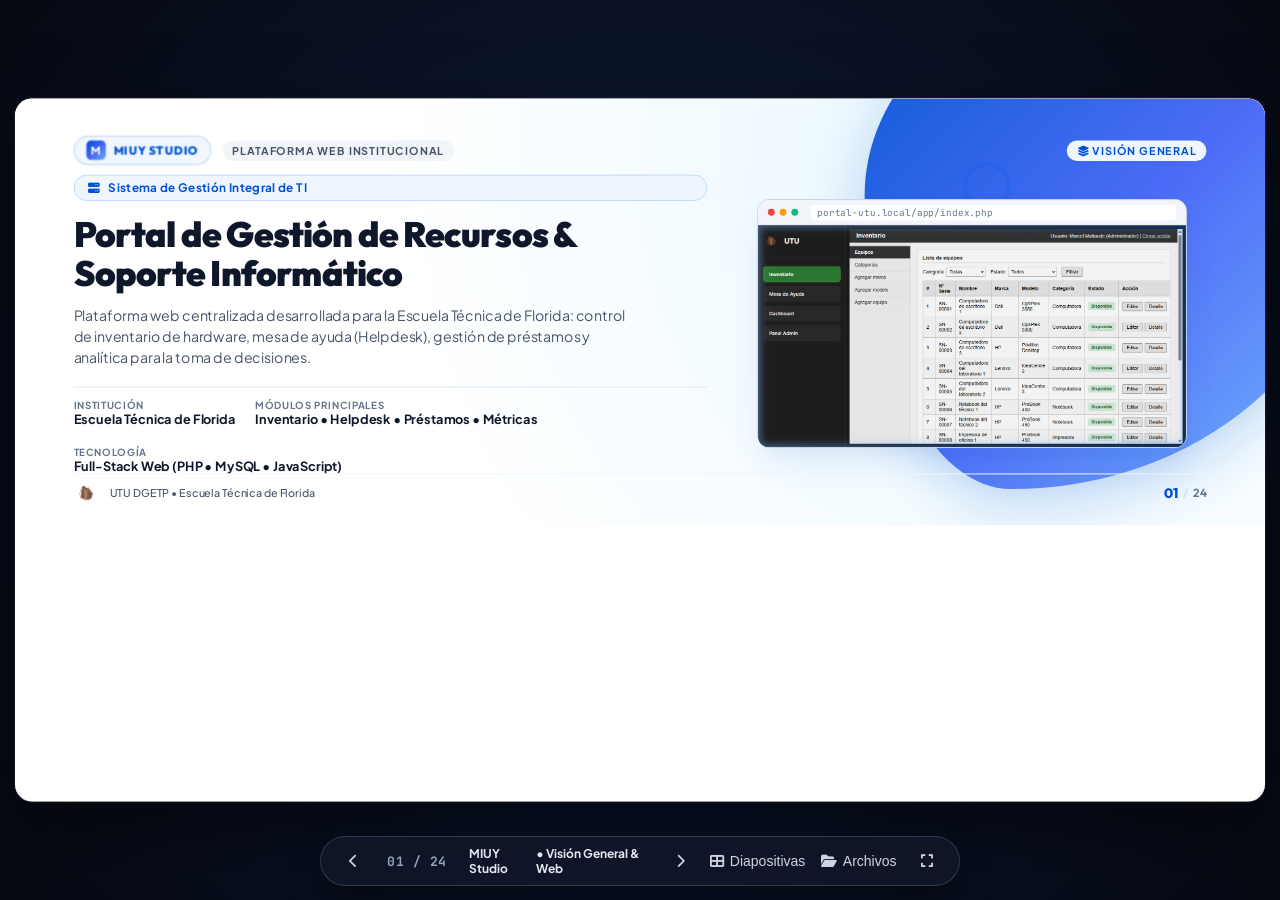
==== commit a7487570: "Presentacion modular por integrante con iframe maestro y diseño limpio para presentacion publica" ====
--- a/index.html
+++ b/index.html
@@ -3,1717 +3,62 @@
 <head>
   <meta charset="UTF-8">
   <meta name="viewport" content="width=device-width, initial-scale=1.0">
-  <title>Sistema de Gestión de Recursos y Soporte de Informática - MIUY Studio | Portal UTU</title>
+  <title>Portal de Gestión de Recursos & Soporte de TI - MIUY Studio</title>
   
-  <!-- FontAwesome 6 (Vector Icons) & Google Fonts -->
+  <!-- FontAwesome 6 & Estilos -->
   <link rel="stylesheet" href="https://cdnjs.cloudflare.com/ajax/libs/font-awesome/6.5.1/css/all.min.css">
   <link rel="stylesheet" href="styles.css">
 </head>
-<body>
+<body class="master-deck-page">
 
-<div id="presentation-container">
-  
-  <!-- MAIN SLIDE VIEWPORT (16:9 1280x720) -->
-  <div id="slide-viewport">
+  <!-- =========================================================================
+       MAIN PRESENTATION CONTAINER (16:9 1280x720 Scaled Viewport)
+       ========================================================================= -->
+  <div id="presentation-container">
+    
+    <!-- IFRAME FRAME CONTAINER -->
+    <div id="slide-frame-container">
+      <iframe 
+        id="slide-frame" 
+        src="persona1.html" 
+        title="Presentación de Diapositivas"
+        allow="fullscreen"
+        loading="eager">
+      </iframe>
+    </div>
 
-    <!-- =========================================================================
-         SLIDE 01: PORTADA PRINCIPAL (MÓDULO 1 - PERSONA 1)
-         ========================================================================= -->
-    <section class="slide slide-hero active" data-slide="1" data-section="1">
-      <div class="slide-bg-decor">
-        <div class="blob-corner-right"></div>
-        <div class="circle-ring-sm"></div>
-        <div class="diamond-accent" style="top: 120px; right: 480px;"></div>
-        <div class="plus-accent" style="bottom: 140px; right: 180px;">+</div>
+    <!-- =======================================================================
+         MINIMALIST FLOATING HUD CONTROLLER
+         ======================================================================= -->
+    <div id="hud-controller">
+      <button class="hud-btn" id="btn-prev" title="Anterior (←, ↑ o RePág)">
+        <i class="fa-solid fa-chevron-left"></i>
+      </button>
+
+      <div id="hud-slide-indicator" class="hud-slide-indicator">01 / 24</div>
+
+      <div class="hud-speaker-label" id="hud-speaker-label">
+        <strong>MIUY Studio</strong> • Portal de Gestión UTU
       </div>
 
-      <div class="slide-header">
-        <div class="header-left">
-          <div class="project-brand-pill">
-            <div class="brand-icon">M</div>
-            <span class="brand-text">MIUY STUDIO</span>
-          </div>
-          <span class="section-tag">Defensa de Grado • 3° Año B.T.</span>
-        </div>
-        <div class="speaker-pill">
-          <span class="speaker-role-tag">Módulo 1</span>
-          <span class="speaker-desc-tag">Persona 1 • Visión General</span>
-        </div>
-      </div>
+      <button class="hud-btn" id="btn-next" title="Siguiente (→, ↓, Espacio o AvPág)">
+        <i class="fa-solid fa-chevron-right"></i>
+      </button>
 
-      <div class="slide-body">
-        <div class="col-left">
-          <div class="hero-badge">
-            <i class="fa-solid fa-graduation-cap"></i> Tecnologías de la Información 2026
-          </div>
-          <h1 class="hero-main-title">
-            Portal de Gestión de Recursos & <span class="highlight">Soporte Informático</span>
-          </h1>
-          <p class="hero-subtitle">
-            Plataforma web corporativa desarrollada para la Escuela Técnica de Florida para la administración de inventario, mesa de ayuda (Helpdesk), préstamos de hardware y analítica para la dirección.
-          </p>
+      <button class="hud-btn" id="btn-overview-toggle" title="Ver Todas las Diapositivas (Tecla O)">
+        <i class="fa-solid fa-table-cells-large"></i> <span>Diapositivas</span>
+      </button>
 
-          <div class="hero-meta-row">
-            <div class="meta-item">
-              <span class="meta-label">Institución</span>
-              <span class="meta-val">Escuela Técnica de Florida "Prof. H. Sabat"</span>
-            </div>
-            <div class="meta-item">
-              <span class="meta-label">Tribunal Evaluador</span>
-              <span class="meta-val">Prof. Luis Aguiar • Prof. Alejandro Silva</span>
-            </div>
-            <div class="meta-item">
-              <span class="meta-label">Estructura</span>
-              <span class="meta-val">6 Módulos • 6 Expositores (~24 min)</span>
-            </div>
-          </div>
-        </div>
+      <button class="hud-btn" id="btn-files-toggle" title="Archivos para Editar por Persona (Tecla E)">
+        <i class="fa-solid fa-folder-open"></i> <span>Archivos</span>
+      </button>
 
-        <div class="col-right">
-          <div class="device-frame-laptop">
-            <div class="laptop-browser-bar">
-              <div class="browser-dot red"></div>
-              <div class="browser-dot yellow"></div>
-              <div class="browser-dot green"></div>
-              <div class="browser-url-pill">localhost/programacion/PROYECTO FINAL/app/index.php</div>
-            </div>
-            <div class="mockup-img-container">
-              <img src="assets/app_main.png" alt="Portal de Gestión de Recursos TI" class="real-screenshot-img">
-            </div>
-          </div>
-        </div>
-      </div>
+      <button class="hud-btn" id="btn-fullscreen" title="Pantalla Completa (Tecla F)">
+        <i class="fa-solid fa-expand"></i>
+      </button>
+    </div>
 
-      <div class="slide-footer">
-        <div class="footer-school-info">
-          <img src="assets/utu.png" alt="UTU" class="footer-school-logo" onerror="this.style.display='none'">
-          <span class="footer-school-text">UTU DGETP • Escuela Técnica de Florida</span>
-        </div>
-        <div class="footer-pagination">
-          <span class="page-cur">01</span>
-          <span class="page-sep">/</span>
-          <span class="page-total">24</span>
-        </div>
-      </div>
-    </section>
-
-    <!-- =========================================================================
-         SLIDE 02: EQUIPO DE DESARROLLO & ROLES (MÓDULO 1 - PERSONA 1)
-         ========================================================================= -->
-    <section class="slide" data-slide="2" data-section="1">
-      <div class="slide-bg-decor">
-        <div class="blob-bottom-right"></div>
-        <div class="circle-ring-sm" style="top:40px; right:120px;"></div>
-      </div>
-
-      <div class="slide-header">
-        <div class="header-left">
-          <div class="project-brand-pill"><div class="brand-icon">M</div><span class="brand-text">MIUY STUDIO</span></div>
-          <span class="section-tag">Estructura del Equipo</span>
-        </div>
-        <div class="speaker-pill">
-          <span class="speaker-role-tag">Módulo 1</span>
-          <span class="speaker-desc-tag">Persona 1 • Roles & Tiempos</span>
-        </div>
-      </div>
-
-      <div class="slide-body" style="flex-direction:column; align-items:flex-start; justify-content:center;">
-        <div class="slide-title-area">
-          <div class="slide-number-label">02.</div>
-          <h2 class="slide-title">Equipo de Desarrollo & <span class="highlight">Distribución de Roles</span></h2>
-          <p class="slide-subtitle">Estructura de 6 expositores (~4 min por módulo) cubriendo el ciclo de vida completo del sistema.</p>
-        </div>
-
-        <div class="team-grid-6">
-          <div class="speaker-profile-card">
-            <div class="profile-avatar-circle"><i class="fa-solid fa-compass"></i></div>
-            <div class="profile-details">
-              <span class="profile-speaker-num">Módulo 1 (~4 min)</span>
-              <div class="profile-name">Persona 1</div>
-              <div class="profile-topic">Contexto, Problemática & Visión General</div>
-            </div>
-          </div>
-          <div class="speaker-profile-card">
-            <div class="profile-avatar-circle"><i class="fa-solid fa-user-shield"></i></div>
-            <div class="profile-details">
-              <span class="profile-speaker-num">Módulo 2 (~4 min)</span>
-              <div class="profile-name">Marcel</div>
-              <div class="profile-topic">Autenticación, Seguridad & Panel Admin</div>
-            </div>
-          </div>
-          <div class="speaker-profile-card">
-            <div class="profile-avatar-circle"><i class="fa-solid fa-boxes-stacked"></i></div>
-            <div class="profile-details">
-              <span class="profile-speaker-num">Módulo 3 (~4 min)</span>
-              <div class="profile-name">Persona 3</div>
-              <div class="profile-topic">Módulo de Inventario & Ficha de Equipos</div>
-            </div>
-          </div>
-          <div class="speaker-profile-card">
-            <div class="profile-avatar-circle"><i class="fa-solid fa-headset"></i></div>
-            <div class="profile-details">
-              <span class="profile-speaker-num">Módulo 4 (~4 min)</span>
-              <div class="profile-name">Alan</div>
-              <div class="profile-topic">Mesa de Ayuda & Ciclo del Ticket</div>
-            </div>
-          </div>
-          <div class="speaker-profile-card">
-            <div class="profile-avatar-circle"><i class="fa-solid fa-chart-line"></i></div>
-            <div class="profile-details">
-              <span class="profile-speaker-num">Módulo 5 (~4 min)</span>
-              <div class="profile-name">Emiliano</div>
-              <div class="profile-topic">Asignaciones & Dashboard de Métricas</div>
-            </div>
-          </div>
-          <div class="speaker-profile-card">
-            <div class="profile-avatar-circle"><i class="fa-solid fa-code"></i></div>
-            <div class="profile-details">
-              <span class="profile-speaker-num">Módulo 6 (~4 min)</span>
-              <div class="profile-name">Samuel</div>
-              <div class="profile-topic">Base de Soluciones, Stack & Cierre</div>
-            </div>
-          </div>
-        </div>
-      </div>
-
-      <div class="slide-footer">
-        <div class="footer-school-info"><span class="footer-school-text">UTU Florida • MIUY Studio</span></div>
-        <div class="footer-pagination"><span class="page-cur">02</span><span class="page-sep">/</span><span class="page-total">24</span></div>
-      </div>
-    </section>
-
-    <!-- =========================================================================
-         SLIDE 03: CONTEXTO & PROBLEMÁTICA REAL (MÓDULO 1 - PERSONA 1)
-         ========================================================================= -->
-    <section class="slide" data-slide="3" data-section="1">
-      <div class="slide-bg-decor">
-        <div class="blob-corner-right"></div>
-      </div>
-
-      <div class="slide-header">
-        <div class="header-left">
-          <div class="project-brand-pill"><div class="brand-icon">M</div><span class="brand-text">MIUY STUDIO</span></div>
-          <span class="section-tag">Diagnóstico Institucional</span>
-        </div>
-        <div class="speaker-pill">
-          <span class="speaker-role-tag">Módulo 1</span>
-          <span class="speaker-desc-tag">Persona 1 • Problemática Real</span>
-        </div>
-      </div>
-
-      <div class="slide-body">
-        <div class="col-left">
-          <div class="slide-title-area">
-            <div class="slide-number-label">03.</div>
-            <h2 class="slide-title">El Problema Real & <span class="highlight">Diagnóstico en UTU</span></h2>
-            <p class="slide-subtitle">La gestión tradicional generaba pérdida de trazabilidad, ineficiencia y falta de control patrimonial.</p>
-          </div>
-
-          <div class="cards-grid-2">
-            <div class="feature-card">
-              <div class="feature-icon-box"><i class="fa-solid fa-book-journal-whills"></i></div>
-              <div class="feature-title">Anotaciones en Papel</div>
-              <div class="feature-desc">Registros físicos en cuadernos propensos a extravíos, sin respaldo digital ni búsqueda histórica.</div>
-            </div>
-            <div class="feature-card">
-              <div class="feature-icon-box"><i class="fa-solid fa-file-excel"></i></div>
-              <div class="feature-title">Planillas Dispersas</div>
-              <div class="feature-desc">Archivos Excel independientes y desincronizados entre funcionarios, con datos duplicados y desactualizados.</div>
-            </div>
-            <div class="feature-card">
-              <div class="feature-icon-box"><i class="fa-solid fa-hand-holding-hand"></i></div>
-              <div class="feature-title">Falta de Control en Préstamos</div>
-              <div class="feature-desc">Imposibilidad de saber quién tiene qué equipo, desde cuándo y en qué estado físico se entregó.</div>
-            </div>
-            <div class="feature-card">
-              <div class="feature-icon-box"><i class="fa-solid fa-triangle-exclamation"></i></div>
-              <div class="feature-title">Demoras en Roturas</div>
-              <div class="feature-desc">Avisos verbales sin seguimiento formal, provocando equipos parados en salones sin reparación oportuna.</div>
-            </div>
-          </div>
-        </div>
-
-        <div class="col-right">
-          <div style="background:#eff6ff; border:1px solid #bfdbfe; border-radius:18px; padding:22px; text-align:center;">
-            <div style="font-size:32px; color:var(--primary); margin-bottom:10px;"><i class="fa-solid fa-triangle-exclamation"></i></div>
-            <h3 style="font-family:var(--font-display); font-size:17px; font-weight:800; color:#1e3a8a; margin-bottom:8px;">Impacto Institucional</h3>
-            <p style="font-size:12.5px; color:#475569; line-height:1.5;">
-              La falta de un sistema formal afectaba el normal desarrollo de clases y compras de hardware no fundamentadas.
-            </p>
-          </div>
-        </div>
-      </div>
-
-      <div class="slide-footer">
-        <div class="footer-school-info"><span class="footer-school-text">UTU Florida • Diagnóstico</span></div>
-        <div class="footer-pagination"><span class="page-cur">03</span><span class="page-sep">/</span><span class="page-total">24</span></div>
-      </div>
-    </section>
-
-    <!-- =========================================================================
-         SLIDE 04: LA PROPUESTA: PORTAL DE GESTIÓN (MÓDULO 1 - PERSONA 1)
-         ========================================================================= -->
-    <section class="slide" data-slide="4" data-section="1">
-      <div class="slide-bg-decor">
-        <div class="blob-bottom-right"></div>
-      </div>
-
-      <div class="slide-header">
-        <div class="header-left">
-          <div class="project-brand-pill"><div class="brand-icon">M</div><span class="brand-text">MIUY STUDIO</span></div>
-          <span class="section-tag">Solución Integral</span>
-        </div>
-        <div class="speaker-pill">
-          <span class="speaker-role-tag">Módulo 1</span>
-          <span class="speaker-desc-tag">Persona 1 • La Propuesta</span>
-        </div>
-      </div>
-
-      <div class="slide-body">
-        <div class="col-left">
-          <div class="slide-title-area">
-            <div class="slide-number-label">04.</div>
-            <h2 class="slide-title">La Propuesta: <span class="highlight">Portal de Gestión de UTU</span></h2>
-            <p class="slide-subtitle">Solución integral que centraliza el hardware, el soporte técnico y los reportes en una sola plataforma.</p>
-          </div>
-
-          <ul class="custom-list">
-            <li>
-              <span class="list-icon"><i class="fa-solid fa-check"></i></span>
-              <div><strong>Inventario Centralizado:</strong> Altas, bajas, marcas, modelos y ficha técnica individual de cada activo.</div>
-            </li>
-            <li>
-              <span class="list-icon"><i class="fa-solid fa-check"></i></span>
-              <div><strong>Mesa de Ayuda (Helpdesk):</strong> Gestión ágil del ciclo de vida de tickets con niveles de urgencia.</div>
-            </li>
-            <li>
-              <span class="list-icon"><i class="fa-solid fa-check"></i></span>
-              <div><strong>Trazabilidad & Asignaciones:</strong> Registro nominal de custodias y préstamos a docentes y funcionarios.</div>
-            </li>
-            <li>
-              <span class="list-icon"><i class="fa-solid fa-check"></i></span>
-              <div><strong>Analítica para la Dirección:</strong> Métricas clave de rendimiento, fallas y tiempos medios de resolución.</div>
-            </li>
-          </ul>
-        </div>
-
-        <div class="col-right">
-          <div class="cards-grid-2" style="width:100%;">
-            <div class="feature-card" style="text-align:center; padding:16px;">
-              <div style="font-size:26px; font-weight:800; color:var(--primary); font-family:var(--font-display);">100%</div>
-              <div style="font-size:12px; font-weight:700; color:#1e293b; margin-top:3px;">Control de Activos</div>
-            </div>
-            <div class="feature-card" style="text-align:center; padding:16px;">
-              <div style="font-size:26px; font-weight:800; color:var(--cyan-accent); font-family:var(--font-display);">-60%</div>
-              <div style="font-size:12px; font-weight:700; color:#1e293b; margin-top:3px;">Tiempos de Respuesta</div>
-            </div>
-            <div class="feature-card" style="text-align:center; padding:16px;">
-              <div style="font-size:26px; font-weight:800; color:#10b981; font-family:var(--font-display);">3 Roles</div>
-              <div style="font-size:12px; font-weight:700; color:#1e293b; margin-top:3px;">Permisos Seguros</div>
-            </div>
-            <div class="feature-card" style="text-align:center; padding:16px;">
-              <div style="font-size:26px; font-weight:800; color:#6366f1; font-family:var(--font-display);">2 Idiomas</div>
-              <div style="font-size:12px; font-weight:700; color:#1e293b; margin-top:3px;">Español & English</div>
-            </div>
-          </div>
-        </div>
-      </div>
-
-      <div class="slide-footer">
-        <div class="footer-school-info"><span class="footer-school-text">UTU Florida • Propuesta</span></div>
-        <div class="footer-pagination"><span class="page-cur">04</span><span class="page-sep">/</span><span class="page-total">24</span></div>
-      </div>
-    </section>
-
-    <!-- =========================================================================
-         SLIDE 05: SITIO WEB CORPORATIVO (MÓDULO 1 - PERSONA 1)
-         ========================================================================= -->
-    <section class="slide" data-slide="5" data-section="1">
-      <div class="slide-bg-decor">
-        <div class="blob-left-accent"></div>
-        <div class="circle-ring-sm" style="bottom:60px; right:80px;"></div>
-      </div>
-
-      <div class="slide-header">
-        <div class="header-left">
-          <div class="project-brand-pill"><div class="brand-icon">M</div><span class="brand-text">MIUY STUDIO</span></div>
-          <span class="section-tag">Presencia Comercial</span>
-        </div>
-        <div class="speaker-pill">
-          <span class="speaker-role-tag">Módulo 1</span>
-          <span class="speaker-desc-tag">Persona 1 • Web Corporativa</span>
-        </div>
-      </div>
-
-      <div class="slide-body">
-        <div class="col-left">
-          <div class="slide-title-area">
-            <div class="slide-number-label">05.</div>
-            <h2 class="slide-title">Sitio Web Corporativo <span class="highlight">MIUY Studio</span></h2>
-            <p class="slide-subtitle">Portal institucional público desarrollado cumpliendo las pautas formales de evaluación.</p>
-          </div>
-
-          <div class="cards-grid-2">
-            <div class="feature-card">
-              <div class="feature-icon-box"><i class="fa-solid fa-palette"></i></div>
-              <div class="feature-title">Diseño de Identidad</div>
-              <div class="feature-desc">Paleta visual moderna, tipografía de alta legibilidad y presentación de marca corporativa.</div>
-            </div>
-            <div class="feature-card">
-              <div class="feature-icon-box"><i class="fa-solid fa-mobile-screen-button"></i></div>
-              <div class="feature-title">Diseño 100% Responsivo</div>
-              <div class="feature-desc">Adaptación perfecta en ordenadores, tablets y celulares con tiempos de carga optimizados.</div>
-            </div>
-            <div class="feature-card">
-              <div class="feature-icon-box"><i class="fa-solid fa-briefcase"></i></div>
-              <div class="feature-title">Secciones Estratégicas</div>
-              <div class="feature-desc">Quiénes Somos, Servicios TI, Proceso de Trabajo y Formulario de Contacto interactivo.</div>
-            </div>
-            <div class="feature-card">
-              <div class="feature-icon-box"><i class="fa-solid fa-globe"></i></div>
-              <div class="feature-title">Selector Bilingüe</div>
-              <div class="feature-desc">Soporte de cambio de idioma en vivo (Español / English) para proyección internacional.</div>
-            </div>
-          </div>
-        </div>
-
-        <div class="col-right">
-          <div class="device-phone">
-            <div class="phone-notch"></div>
-            <div class="phone-screen">
-              <img src="assets/web_empresa_mobile.png" alt="Sitio Web Corporativo MIUY Studio Móvil" class="real-phone-screenshot">
-            </div>
-          </div>
-        </div>
-      </div>
-
-      <div class="slide-footer">
-        <div class="footer-school-info"><span class="footer-school-text">UTU Florida • Web Corporativa</span></div>
-        <div class="footer-pagination"><span class="page-cur">05</span><span class="page-sep">/</span><span class="page-total">24</span></div>
-      </div>
-    </section>
-
-    <!-- =========================================================================
-         SLIDE 06: RECORRIDO VISUAL INICIAL (MÓDULO 1 - PERSONA 1)
-         ========================================================================= -->
-    <section class="slide" data-slide="6" data-section="1">
-      <div class="slide-bg-decor">
-        <div class="blob-corner-right"></div>
-      </div>
-
-      <div class="slide-header">
-        <div class="header-left">
-          <div class="project-brand-pill"><div class="brand-icon">M</div><span class="brand-text">MIUY STUDIO</span></div>
-          <span class="section-tag">Diseño del Portal</span>
-        </div>
-        <div class="speaker-pill">
-          <span class="speaker-role-tag">Módulo 1</span>
-          <span class="speaker-desc-tag">Persona 1 • Recorrido Visual</span>
-        </div>
-      </div>
-
-      <div class="slide-body">
-        <div class="col-left">
-          <div class="slide-title-area">
-            <div class="slide-number-label">06.</div>
-            <h2 class="slide-title">Recorrido Visual Inicial & <span class="highlight">Navegación Fluida</span></h2>
-            <p class="slide-subtitle">Estructura unificada mediante visor iframe modular que proporciona una experiencia de usuario ágil tipo SPA.</p>
-          </div>
-
-          <ul class="custom-list">
-            <li>
-              <span class="list-icon"><i class="fa-solid fa-bars-staggered"></i></span>
-              <div><strong>Barra Lateral Unificada:</strong> Acceso permanente a Inventario, Mesa de Ayuda, Dashboard y Panel Admin.</div>
-            </li>
-            <li>
-              <span class="list-icon"><i class="fa-solid fa-bolt"></i></span>
-              <div><strong>Carga Asíncrona sin Recargas:</strong> Transiciones limpias entre módulos sin recargar la cabecera ni la sesión.</div>
-            </li>
-            <li>
-              <span class="list-icon"><i class="fa-solid fa-user-tag"></i></span>
-              <div><strong>Adaptación Dinámica por Rol:</strong> El menú oculta o muestra accesos automáticamente según los permisos de sesión.</div>
-            </li>
-          </ul>
-        </div>
-
-        <div class="col-right">
-          <div class="device-frame-laptop">
-            <div class="laptop-browser-bar">
-              <div class="browser-dot red"></div><div class="browser-dot yellow"></div><div class="browser-dot green"></div>
-              <div class="browser-url-pill">localhost/programacion/PROYECTO FINAL/app/index.php</div>
-            </div>
-            <div class="mockup-img-container">
-              <img src="assets/app_main.png" alt="Portal de Gestión UTU" class="real-screenshot-img">
-            </div>
-          </div>
-        </div>
-      </div>
-
-      <div class="slide-footer">
-        <div class="footer-school-info"><span class="footer-school-text">UTU Florida • Visión General</span></div>
-        <div class="footer-pagination"><span class="page-cur">06</span><span class="page-sep">/</span><span class="page-total">24</span></div>
-      </div>
-    </section>
-
-    <!-- =========================================================================
-         SLIDE 07: ACCESO Y VALIDACIÓN (MÓDULO 2 - MARCEL)
-         ========================================================================= -->
-    <section class="slide" data-slide="7" data-section="2">
-      <div class="slide-bg-decor">
-        <div class="blob-bottom-right"></div>
-      </div>
-
-      <div class="slide-header">
-        <div class="header-left">
-          <div class="project-brand-pill"><div class="brand-icon">M</div><span class="brand-text">MIUY STUDIO</span></div>
-          <span class="section-tag">Seguridad & Autenticación</span>
-        </div>
-        <div class="speaker-pill">
-          <span class="speaker-role-tag">Módulo 2</span>
-          <span class="speaker-desc-tag">Marcel • Acceso & Seguridad</span>
-        </div>
-      </div>
-
-      <div class="slide-body">
-        <div class="col-left">
-          <div class="slide-title-area">
-            <div class="slide-number-label">07.</div>
-            <h2 class="slide-title">Acceso & Validación de <span class="highlight">Identidad por Cédula</span></h2>
-            <p class="slide-subtitle">Protocolo de inicio de sesión riguroso con validaciones numéricas y cifrado seguro.</p>
-          </div>
-
-          <ul class="custom-list">
-            <li>
-              <span class="list-icon"><i class="fa-solid fa-id-card"></i></span>
-              <div><strong>Cédula de Identidad (CI):</strong> Identificador único del funcionario sin puntos ni guiones, validado con expresiones regulares.</div>
-            </li>
-            <li>
-              <span class="list-icon"><i class="fa-solid fa-lock"></i></span>
-              <div><strong>Contraseña Cifrada con Hash:</strong> Almacenamiento seguro en la base de datos protegiendo las credenciales.</div>
-            </li>
-            <li>
-              <span class="list-icon"><i class="fa-solid fa-cookie-bite"></i></span>
-              <div><strong>Persistencia de Sesión (<code>$_SESSION</code>):</strong> Control en servidor de <code>usuario_id</code>, <code>usuario_ci</code> y <code>usuario_rol</code>.</div>
-            </li>
-            <li>
-              <span class="list-icon"><i class="fa-solid fa-user-check"></i></span>
-              <div><strong>Control de Cuenta Activa:</strong> Restricción de acceso inmediata a usuarios con estado inactivo.</div>
-            </li>
-          </ul>
-        </div>
-
-        <div class="col-right">
-          <div class="device-frame-laptop">
-            <div class="laptop-browser-bar">
-              <div class="browser-dot red"></div><div class="browser-dot yellow"></div><div class="browser-dot green"></div>
-              <div class="browser-url-pill">localhost/programacion/PROYECTO FINAL/app/login/index.php</div>
-            </div>
-            <div class="mockup-img-container">
-              <img src="assets/app_login.png" alt="Pantalla de Iniciar Sesión" class="real-screenshot-img">
-            </div>
-          </div>
-        </div>
-      </div>
-
-      <div class="slide-footer">
-        <div class="footer-school-info"><span class="footer-school-text">UTU Florida • Seguridad</span></div>
-        <div class="footer-pagination"><span class="page-cur">07</span><span class="page-sep">/</span><span class="page-total">24</span></div>
-      </div>
-    </section>
-
-    <!-- =========================================================================
-         SLIDE 08: SISTEMA DE 3 ROLES (MÓDULO 2 - MARCEL)
-         ========================================================================= -->
-    <section class="slide" data-slide="8" data-section="2">
-      <div class="slide-bg-decor">
-        <div class="blob-corner-right"></div>
-        <div class="circle-ring-sm"></div>
-      </div>
-
-      <div class="slide-header">
-        <div class="header-left">
-          <div class="project-brand-pill"><div class="brand-icon">M</div><span class="brand-text">MIUY STUDIO</span></div>
-          <span class="section-tag">Control de Privilegios</span>
-        </div>
-        <div class="speaker-pill">
-          <span class="speaker-role-tag">Módulo 2</span>
-          <span class="speaker-desc-tag">Marcel • Sistema de 3 Roles</span>
-        </div>
-      </div>
-
-      <div class="slide-body" style="flex-direction:column; align-items:flex-start;">
-        <div class="slide-title-area">
-          <div class="slide-number-label">08.</div>
-          <h2 class="slide-title">Sistema de Permisos & <span class="highlight">3 Roles de Usuario</span></h2>
-          <p class="slide-subtitle">Gobernanza de accesos para asegurar la confidencialidad e integridad de la información institucional.</p>
-        </div>
-
-        <div class="cards-grid-3" style="width:100%;">
-          <div class="feature-card" style="border-top:3.5px solid var(--primary);">
-            <div style="font-size:22px; color:var(--primary); margin-bottom:6px;"><i class="fa-solid fa-crown"></i></div>
-            <div class="feature-title" style="color:var(--primary);">Administrador (Rol 1)</div>
-            <div class="feature-desc" style="margin-top:6px;">
-              <strong>Control Total:</strong> Acceso al Panel Admin, altas y bajas de usuarios, modificación de roles, inventario de hardware y métricas gerenciales.
-            </div>
-          </div>
-
-          <div class="feature-card" style="border-top:3.5px solid #0284c7;">
-            <div style="font-size:22px; color:#0284c7; margin-bottom:6px;"><i class="fa-solid fa-screwdriver-wrench"></i></div>
-            <div class="feature-title" style="color:#0284c7;">Técnico de Soporte (Rol 2)</div>
-            <div class="feature-desc" style="margin-top:6px;">
-              <strong>Gestión Operativa:</strong> Inventario, atención de tickets de soporte, registro de diagnósticos, soluciones técnicas y actualización de estados.
-            </div>
-          </div>
-
-          <div class="feature-card" style="border-top:3.5px solid #10b981;">
-            <div style="font-size:22px; color:#10b981; margin-bottom:6px;"><i class="fa-solid fa-chalkboard-user"></i></div>
-            <div class="feature-title" style="color:#10b981;">Usuario / Docente (Rol 3)</div>
-            <div class="feature-desc" style="margin-top:6px;">
-              <strong>Mesa de Ayuda Exclusiva:</strong> Apertura de tickets por fallas o solicitudes, seguimiento en tiempo real y consulta de sus solicitudes activas.
-            </div>
-          </div>
-        </div>
-
-        <div style="background:#eff6ff; border:1px solid #bfdbfe; border-radius:10px; padding:10px 14px; width:100%; margin-top:8px;">
-          <span style="font-size:11.5px; color:#1e40af; font-weight:700;"><i class="fa-solid fa-shield-halved"></i> Seguridad a Nivel de Servidor:</span>
-          <span style="font-size:11.5px; color:#334155;"> Cada página PHP valida el rol de sesión antes de renderizar vistas o permitir transacciones en la base de datos.</span>
-        </div>
-      </div>
-
-      <div class="slide-footer">
-        <div class="footer-school-info"><span class="footer-school-text">UTU Florida • Roles & Permisos</span></div>
-        <div class="footer-pagination"><span class="page-cur">08</span><span class="page-sep">/</span><span class="page-total">24</span></div>
-      </div>
-    </section>
-
-    <!-- =========================================================================
-         SLIDE 09: PANEL ADMIN EN VIVO (MÓDULO 2 - MARCEL)
-         ========================================================================= -->
-    <section class="slide" data-slide="9" data-section="2">
-      <div class="slide-bg-decor">
-        <div class="blob-left-accent"></div>
-      </div>
-
-      <div class="slide-header">
-        <div class="header-left">
-          <div class="project-brand-pill"><div class="brand-icon">M</div><span class="brand-text">MIUY STUDIO</span></div>
-          <span class="section-tag">Demostración en Vivo</span>
-        </div>
-        <div class="speaker-pill">
-          <span class="speaker-role-tag">Módulo 2</span>
-          <span class="speaker-desc-tag">Marcel • Panel Admin</span>
-        </div>
-      </div>
-
-      <div class="slide-body">
-        <div class="col-left">
-          <div class="slide-title-area">
-            <div class="slide-number-label">09.</div>
-            <h2 class="slide-title">Panel Admin: <span class="highlight">Gestión de Usuarios</span></h2>
-            <p class="slide-subtitle">Módulo exclusivo del Administrador para el control de cuentas institucionales.</p>
-          </div>
-
-          <ul class="custom-list">
-            <li>
-              <span class="list-icon"><i class="fa-solid fa-user-plus"></i></span>
-              <div><strong>Alta de Nuevos Usuarios:</strong> Registro inmediato especificando Cédula, Nombre, Apellido, Contraseña y Rol inicial.</div>
-            </li>
-            <li>
-              <span class="list-icon"><i class="fa-solid fa-arrows-rotate"></i></span>
-              <div><strong>Cambio Dinámico de Rol:</strong> Modificación instantánea de privilegios (ej. ascender un usuario a Técnico o Admin).</div>
-            </li>
-            <li>
-              <span class="list-icon"><i class="fa-solid fa-user-slash"></i></span>
-              <div><strong>Activación & Desactivación:</strong> Inhabilitación segura de cuentas con un solo clic, preservando el historial de auditoría.</div>
-            </li>
-          </ul>
-        </div>
-
-        <div class="col-right">
-          <div class="device-frame-laptop">
-            <div class="laptop-browser-bar">
-              <div class="browser-dot red"></div><div class="browser-dot yellow"></div><div class="browser-dot green"></div>
-              <div class="browser-url-pill">modulos/admin/administrar_usuarios.php</div>
-            </div>
-            <div class="mockup-img-container">
-              <img src="assets/app_admin.png" alt="Panel Admin de Usuarios" class="real-screenshot-img">
-            </div>
-          </div>
-        </div>
-      </div>
-
-      <div class="slide-footer">
-        <div class="footer-school-info"><span class="footer-school-text">UTU Florida • Panel Admin</span></div>
-        <div class="footer-pagination"><span class="page-cur">09</span><span class="page-sep">/</span><span class="page-total">24</span></div>
-      </div>
-    </section>
-
-    <!-- =========================================================================
-         SLIDE 10: ORGANIZACIÓN JERÁRQUICA DEL HARDWARE (MÓDULO 3 - PERSONA 3)
-         ========================================================================= -->
-    <section class="slide" data-slide="10" data-section="3">
-      <div class="slide-bg-decor">
-        <div class="blob-corner-right"></div>
-      </div>
-
-      <div class="slide-header">
-        <div class="header-left">
-          <div class="project-brand-pill"><div class="brand-icon">M</div><span class="brand-text">MIUY STUDIO</span></div>
-          <span class="section-tag">Estructura de Hardware</span>
-        </div>
-        <div class="speaker-pill">
-          <span class="speaker-role-tag">Módulo 3</span>
-          <span class="speaker-desc-tag">Persona 3 • Jerarquía de Equipos</span>
-        </div>
-      </div>
-
-      <div class="slide-body">
-        <div class="col-left">
-          <div class="slide-title-area">
-            <div class="slide-number-label">10.</div>
-            <h2 class="slide-title">Organización & <span class="highlight">Jerarquía de Hardware</span></h2>
-            <p class="slide-subtitle">Clasificación normalizada para catalogar todo el equipamiento tecnológico de la institución.</p>
-          </div>
-
-          <div class="cards-grid-2">
-            <div class="feature-card">
-              <div class="feature-icon-box"><i class="fa-solid fa-desktop"></i></div>
-              <div class="feature-title">Computadoras & PCs</div>
-              <div class="feature-desc">Equipos de escritorio de laboratorios pedagógicos, secretaría y dirección.</div>
-            </div>
-            <div class="feature-card">
-              <div class="feature-icon-box"><i class="fa-solid fa-laptop"></i></div>
-              <div class="feature-title">Notebooks & Laptops</div>
-              <div class="feature-desc">Equipos portátiles para uso docente y préstamo temporal a estudiantes.</div>
-            </div>
-            <div class="feature-card">
-              <div class="feature-icon-box"><i class="fa-solid fa-print"></i></div>
-              <div class="feature-title">Impresoras & Periféricos</div>
-              <div class="feature-desc">Impresoras de red, proyectores multimedia y pantallas monitor.</div>
-            </div>
-            <div class="feature-card">
-              <div class="feature-icon-box"><i class="fa-solid fa-network-wired"></i></div>
-              <div class="feature-title">Equipamiento de Red</div>
-              <div class="feature-desc">Switches, routers y puntos de acceso WiFi distribuidos en el centro.</div>
-            </div>
-          </div>
-        </div>
-
-        <div class="col-right">
-          <div style="background:#ffffff; border:1px solid #cbd5e1; border-radius:16px; padding:18px; box-shadow:var(--shadow-sm); width:100%;">
-            <div style="font-size:12.5px; font-weight:800; color:var(--primary); margin-bottom:8px;"><i class="fa-solid fa-diagram-project"></i> Relación en Cascada</div>
-            <p style="font-size:12px; color:#475569; line-height:1.45;">
-              La selección de <strong>Categoría</strong> filtra dinámicamente las <strong>Marcas</strong> y <strong>Modelos</strong> asociados mediante JavaScript asíncrono, garantizando coherencia al registrar nuevo hardware.
-            </p>
-          </div>
-        </div>
-      </div>
-
-      <div class="slide-footer">
-        <div class="footer-school-info"><span class="footer-school-text">UTU Florida • Hardware TI</span></div>
-        <div class="footer-pagination"><span class="page-cur">10</span><span class="page-sep">/</span><span class="page-total">24</span></div>
-      </div>
-    </section>
-
-    <!-- =========================================================================
-         SLIDE 11: CICLO DE VIDA Y 4 ESTADOS (MÓDULO 3 - PERSONA 3)
-         ========================================================================= -->
-    <section class="slide" data-slide="11" data-section="3">
-      <div class="slide-bg-decor">
-        <div class="blob-bottom-right"></div>
-      </div>
-
-      <div class="slide-header">
-        <div class="header-left">
-          <div class="project-brand-pill"><div class="brand-icon">M</div><span class="brand-text">MIUY STUDIO</span></div>
-          <span class="section-tag">Gestión de Inventario</span>
-        </div>
-        <div class="speaker-pill">
-          <span class="speaker-role-tag">Módulo 3</span>
-          <span class="speaker-desc-tag">Persona 3 • Ciclo de Vida</span>
-        </div>
-      </div>
-
-      <div class="slide-body" style="flex-direction:column; align-items:flex-start;">
-        <div class="slide-title-area">
-          <div class="slide-number-label">11.</div>
-          <h2 class="slide-title">Ciclo de Vida & <span class="highlight">4 Estados del Hardware</span></h2>
-          <p class="slide-subtitle">Control estricto de transiciones físicas garantizado por el motor relacional de base de datos.</p>
-        </div>
-
-        <div class="cards-grid-4" style="width:100%;">
-          <div class="feature-card" style="border-top:3.5px solid #10b981;">
-            <div style="font-size:22px; color:#10b981; margin-bottom:4px;"><i class="fa-solid fa-circle-check"></i></div>
-            <div class="feature-title" style="color:#15803d; font-size:14px;">Disponible</div>
-            <div class="feature-desc">Equipo verificado en pañol técnico, listo para ser entregado o asignado.</div>
-          </div>
-          <div class="feature-card" style="border-top:3.5px solid var(--primary);">
-            <div style="font-size:22px; color:var(--primary); margin-bottom:4px;"><i class="fa-solid fa-user-tag"></i></div>
-            <div class="feature-title" style="color:var(--primary); font-size:14px;">En Uso / Asignado</div>
-            <div class="feature-desc">En custodia activa de un docente, laboratorio o departamento administrativo.</div>
-          </div>
-          <div class="feature-card" style="border-top:3.5px solid #f59e0b;">
-            <div style="font-size:22px; color:#f59e0b; margin-bottom:4px;"><i class="fa-solid fa-screwdriver-wrench"></i></div>
-            <div class="feature-title" style="color:#b45309; font-size:14px;">En Mantenimiento</div>
-            <div class="feature-desc">Ingresado a taller de soporte para diagnóstico, reparación o formateo.</div>
-          </div>
-          <div class="feature-card" style="border-top:3.5px solid #ef4444;">
-            <div style="font-size:22px; color:#ef4444; margin-bottom:4px;"><i class="fa-solid fa-ban"></i></div>
-            <div class="feature-title" style="color:#b91c1c; font-size:14px;">De Baja</div>
-            <div class="feature-desc">Retirado definitivamente por obsolescencia o rotura irreversible.</div>
-          </div>
-        </div>
-
-        <div style="background:#f8fafc; border:1px solid #cbd5e1; border-radius:10px; padding:10px 14px; width:100%; margin-top:8px;">
-          <span style="font-size:11.5px; font-weight:700; color:#1e293b;"><i class="fa-solid fa-link"></i> Consistencia Automática:</span>
-          <span style="font-size:11.5px; color:#475569;"> Al asignar un equipo cambia automáticamente a "En Uso", y al devolverlo retorna a "Disponible".</span>
-        </div>
-      </div>
-
-      <div class="slide-footer">
-        <div class="footer-school-info"><span class="footer-school-text">UTU Florida • Estados de Equipos</span></div>
-        <div class="footer-pagination"><span class="page-cur">11</span><span class="page-sep">/</span><span class="page-total">24</span></div>
-      </div>
-    </section>
-
-    <!-- =========================================================================
-         SLIDE 12: BÚSQUEDA Y FILTROS EN INVENTARIO (MÓDULO 3 - PERSONA 3)
-         ========================================================================= -->
-    <section class="slide" data-slide="12" data-section="3">
-      <div class="slide-bg-decor">
-        <div class="blob-left-accent"></div>
-      </div>
-
-      <div class="slide-header">
-        <div class="header-left">
-          <div class="project-brand-pill"><div class="brand-icon">M</div><span class="brand-text">MIUY STUDIO</span></div>
-          <span class="section-tag">Demostración en Vivo</span>
-        </div>
-        <div class="speaker-pill">
-          <span class="speaker-role-tag">Módulo 3</span>
-          <span class="speaker-desc-tag">Persona 3 • Búsqueda & Filtros</span>
-        </div>
-      </div>
-
-      <div class="slide-body">
-        <div class="col-left">
-          <div class="slide-title-area">
-            <div class="slide-number-label">12.</div>
-            <h2 class="slide-title">Búsqueda Rápida & <span class="highlight">Filtros Dinámicos</span></h2>
-            <p class="slide-subtitle">Localización inmediata de máquinas en tiempo real para auditorías y tareas de mantenimiento.</p>
-          </div>
-
-          <ul class="custom-list">
-            <li>
-              <span class="list-icon"><i class="fa-solid fa-barcode"></i></span>
-              <div><strong>Número de Serie Alfanumérico:</strong> Búsqueda exacta por etiqueta del fabricante (ej. <code>SN-00001</code>, <code>OptiPlex 3080</code>).</div>
-            </li>
-            <li>
-              <span class="list-icon"><i class="fa-solid fa-filter"></i></span>
-              <div><strong>Filtro Cruzado:</strong> Combinación instantánea de Categoría (Todas, Computadora, Notebook, Impresora) y Estado.</div>
-            </li>
-            <li>
-              <span class="list-icon"><i class="fa-solid fa-pen-to-square"></i></span>
-              <div><strong>Acciones Rápidas:</strong> Botones de "Editar" y "Detalle" para ver la ficha completa del activo.</div>
-            </li>
-          </ul>
-        </div>
-
-        <div class="col-right">
-          <div class="device-frame-laptop">
-            <div class="laptop-browser-bar">
-              <div class="browser-dot red"></div><div class="browser-dot yellow"></div><div class="browser-dot green"></div>
-              <div class="browser-url-pill">modulos/inventario/inventario.php</div>
-            </div>
-            <div class="mockup-img-container">
-              <img src="assets/app_inventario.png" alt="Módulo de Inventario de Activos" class="real-screenshot-img">
-            </div>
-          </div>
-        </div>
-      </div>
-
-      <div class="slide-footer">
-        <div class="footer-school-info"><span class="footer-school-text">UTU Florida • Inventario TI</span></div>
-        <div class="footer-pagination"><span class="page-cur">12</span><span class="page-sep">/</span><span class="page-total">24</span></div>
-      </div>
-    </section>
-
-    <!-- =========================================================================
-         SLIDE 13: FICHA TÉCNICA Y HISTORIAL (MÓDULO 3 - PERSONA 3)
-         ========================================================================= -->
-    <section class="slide" data-slide="13" data-section="3">
-      <div class="slide-bg-decor">
-        <div class="blob-corner-right"></div>
-      </div>
-
-      <div class="slide-header">
-        <div class="header-left">
-          <div class="project-brand-pill"><div class="brand-icon">M</div><span class="brand-text">MIUY STUDIO</span></div>
-          <span class="section-tag">Detalle de Activos</span>
-        </div>
-        <div class="speaker-pill">
-          <span class="speaker-role-tag">Módulo 3</span>
-          <span class="speaker-desc-tag">Persona 3 • Ficha Técnica</span>
-        </div>
-      </div>
-
-      <div class="slide-body">
-        <div class="col-left">
-          <div class="slide-title-area">
-            <div class="slide-number-label">13.</div>
-            <h2 class="slide-title">Ficha Técnica & <span class="highlight">Historial del Equipo</span></h2>
-            <p class="slide-subtitle">Expediente digital individual que consolida toda la vida útil de cada máquina.</p>
-          </div>
-
-          <div class="cards-grid-2">
-            <div class="feature-card">
-              <div class="feature-icon-box"><i class="fa-solid fa-microchip"></i></div>
-              <div class="feature-title">Especificaciones Clave</div>
-              <div class="feature-desc">Marca, modelo, tipo de hardware, procesador, memoria RAM y capacidad de almacenamiento.</div>
-            </div>
-            <div class="feature-card">
-              <div class="feature-icon-box"><i class="fa-solid fa-wrench"></i></div>
-              <div class="feature-title">Intervenciones Pasadas</div>
-              <div class="feature-desc">Registro histórico de cada mantenimiento preventivo y correctivo recibido en taller.</div>
-            </div>
-            <div class="feature-card">
-              <div class="feature-icon-box"><i class="fa-solid fa-clock-rotate-left"></i></div>
-              <div class="feature-title">Trazabilidad de Fallas</div>
-              <div class="feature-desc">Historial de tickets vinculados a este número de serie para evaluar garantías o recambios.</div>
-            </div>
-            <div class="feature-card">
-              <div class="feature-icon-box"><i class="fa-solid fa-file-pdf"></i></div>
-              <div class="feature-title">Dictámenes Técnicos</div>
-              <div class="feature-desc">Información consolidada para sustentar solicitudes de baja por obsolescencia.</div>
-            </div>
-          </div>
-        </div>
-
-        <div class="col-right">
-          <div style="background:#ffffff; border:1px solid #cbd5e1; border-radius:16px; padding:18px; box-shadow:var(--shadow-sm); width:100%;">
-            <div style="font-size:12px; font-weight:800; color:var(--primary); margin-bottom:6px;"><i class="fa-solid fa-fingerprint"></i> Control Patrimonial Estricto</div>
-            <p style="font-size:11.5px; color:#475569; line-height:1.45;">
-              Permite a la dirección de UTU y al equipo docente auditar en segundos cualquier equipo que presente fallas recurrentes.
-            </p>
-          </div>
-        </div>
-      </div>
-
-      <div class="slide-footer">
-        <div class="footer-school-info"><span class="footer-school-text">UTU Florida • Ficha Técnica</span></div>
-        <div class="footer-pagination"><span class="page-cur">13</span><span class="page-sep">/</span><span class="page-total">24</span></div>
-      </div>
-    </section>
-
-    <!-- =========================================================================
-         SLIDE 14: MESA DE AYUDA: LADO DEL DOCENTE / USUARIO (MÓDULO 4 - ALAN)
-         ========================================================================= -->
-    <section class="slide" data-slide="14" data-section="4">
-      <div class="slide-bg-decor">
-        <div class="blob-left-accent"></div>
-      </div>
-
-      <div class="slide-header">
-        <div class="header-left">
-          <div class="project-brand-pill"><div class="brand-icon">M</div><span class="brand-text">MIUY STUDIO</span></div>
-          <span class="section-tag">Mesa de Ayuda</span>
-        </div>
-        <div class="speaker-pill">
-          <span class="speaker-role-tag">Módulo 4</span>
-          <span class="speaker-desc-tag">Alan • Apertura de Tickets</span>
-        </div>
-      </div>
-
-      <div class="slide-body">
-        <div class="col-left">
-          <div class="slide-title-area">
-            <div class="slide-number-label">14.</div>
-            <h2 class="slide-title">Mesa de Ayuda: <span class="highlight">El Lado del Docente</span></h2>
-            <p class="slide-subtitle">Formulario intuitivo y rápido para que cualquier usuario reporte incidencias en segundos.</p>
-          </div>
-
-          <ul class="custom-list">
-            <li>
-              <span class="list-icon"><i class="fa-solid fa-pen-nib"></i></span>
-              <div><strong>Título & Descripción Detallada:</strong> Explicación clara de la falla observada en el salón o laboratorio.</div>
-            </li>
-            <li>
-              <span class="list-icon"><i class="fa-solid fa-laptop"></i></span>
-              <div><strong>Selección del Equipo Afectado:</strong> Vinculación directa con el hardware o solicitud de servicio general.</div>
-            </li>
-            <li>
-              <span class="list-icon"><i class="fa-solid fa-tags"></i></span>
-              <div><strong>Categoría del Requerimiento:</strong> Hardware, Software, Red / Internet, Impresión, Acceso / Contraseñas.</div>
-            </li>
-            <li>
-              <span class="list-icon"><i class="fa-solid fa-flag"></i></span>
-              <div><strong>Nivel de Urgencia / Prioridad:</strong> Clasificación en <em>Baja</em>, <em>Media</em> o <em>Alta</em> para ordenar la atención.</div>
-            </li>
-          </ul>
-        </div>
-
-        <div class="col-right">
-          <div style="background:#eff6ff; border:1px solid #bfdbfe; border-radius:16px; padding:18px; width:100%;">
-            <div style="font-size:12.5px; font-weight:800; color:var(--primary); margin-bottom:6px;"><i class="fa-solid fa-chalkboard-user"></i> Experiencia del Docente (Rol 3)</div>
-            <p style="font-size:11.5px; color:#334155; line-height:1.45;">
-              El docente visualiza únicamente sus tickets creados con estado actualizado en tiempo real (Pendiente, En Proceso, Resuelto), sin llamadas ni papeles.
-            </p>
-          </div>
-        </div>
-      </div>
-
-      <div class="slide-footer">
-        <div class="footer-school-info"><span class="footer-school-text">UTU Florida • Mesa de Ayuda</span></div>
-        <div class="footer-pagination"><span class="page-cur">14</span><span class="page-sep">/</span><span class="page-total">24</span></div>
-      </div>
-    </section>
-
-    <!-- =========================================================================
-         SLIDE 15: BANDEJA TÉCNICA DE TICKETS (MÓDULO 4 - ALAN)
-         ========================================================================= -->
-    <section class="slide" data-slide="15" data-section="4">
-      <div class="slide-bg-decor">
-        <div class="blob-bottom-right"></div>
-      </div>
-
-      <div class="slide-header">
-        <div class="header-left">
-          <div class="project-brand-pill"><div class="brand-icon">M</div><span class="brand-text">MIUY STUDIO</span></div>
-          <span class="section-tag">Gestión de Soporte</span>
-        </div>
-        <div class="speaker-pill">
-          <span class="speaker-role-tag">Módulo 4</span>
-          <span class="speaker-desc-tag">Alan • Bandeja Técnica</span>
-        </div>
-      </div>
-
-      <div class="slide-body">
-        <div class="col-left">
-          <div class="slide-title-area">
-            <div class="slide-number-label">15.</div>
-            <h2 class="slide-title">Bandeja Técnica & <span class="highlight">Gestión de Incidencias</span></h2>
-            <p class="slide-subtitle">Herramientas especializadas para el trabajo diario de los técnicos de soporte informático.</p>
-          </div>
-
-          <div class="cards-grid-2">
-            <div class="feature-card">
-              <div class="feature-icon-box"><i class="fa-solid fa-user-check"></i></div>
-              <div class="feature-title">Mis Tickets</div>
-              <div class="feature-desc">Incidencias asignadas directamente al técnico autenticado para su diagnóstico.</div>
-            </div>
-            <div class="feature-card">
-              <div class="feature-icon-box"><i class="fa-solid fa-list-check"></i></div>
-              <div class="feature-title">Todos los Tickets</div>
-              <div class="feature-desc">Visión global de requerimientos para auto-asignación coordinada del equipo técnico.</div>
-            </div>
-            <div class="feature-card">
-              <div class="feature-icon-box"><i class="fa-solid fa-wrench"></i></div>
-              <div class="feature-title">Equipos con Atención</div>
-              <div class="feature-desc">Seguimiento de hardware que actualmente se encuentra en taller o mantenimiento.</div>
-            </div>
-            <div class="feature-card">
-              <div class="feature-icon-box"><i class="fa-solid fa-filter"></i></div>
-              <div class="feature-title">Filtros por Estado</div>
-              <div class="feature-desc">Clasificación inmediata por Estado (Pendiente, En Proceso, Resuelto) y Prioridad.</div>
-            </div>
-          </div>
-        </div>
-
-        <div class="col-right">
-          <div class="device-frame-laptop">
-            <div class="laptop-browser-bar">
-              <div class="browser-dot red"></div><div class="browser-dot yellow"></div><div class="browser-dot green"></div>
-              <div class="browser-url-pill">modulos/mesa_ayuda/mesa_ayuda.php</div>
-            </div>
-            <div class="mockup-img-container">
-              <img src="assets/app_mesa_ayuda.png" alt="Bandeja Técnica de Mesa de Ayuda" class="real-screenshot-img">
-            </div>
-          </div>
-        </div>
-      </div>
-
-      <div class="slide-footer">
-        <div class="footer-school-info"><span class="footer-school-text">UTU Florida • Mesa de Ayuda</span></div>
-        <div class="footer-pagination"><span class="page-cur">15</span><span class="page-sep">/</span><span class="page-total">24</span></div>
-      </div>
-    </section>
-
-    <!-- =========================================================================
-         SLIDE 16: FLUJO DE RESOLUCIÓN EN VIVO (MÓDULO 4 - ALAN)
-         ========================================================================= -->
-    <section class="slide" data-slide="16" data-section="4">
-      <div class="slide-bg-decor">
-        <div class="blob-corner-right"></div>
-      </div>
-
-      <div class="slide-header">
-        <div class="header-left">
-          <div class="project-brand-pill"><div class="brand-icon">M</div><span class="brand-text">MIUY STUDIO</span></div>
-          <span class="section-tag">Demostración en Vivo</span>
-        </div>
-        <div class="speaker-pill">
-          <span class="speaker-role-tag">Módulo 4</span>
-          <span class="speaker-desc-tag">Alan • Ciclo del Ticket</span>
-        </div>
-      </div>
-
-      <div class="slide-body" style="flex-direction:column; align-items:flex-start;">
-        <div class="slide-title-area" style="display:flex; justify-content:space-between; align-items:flex-end; width:100%;">
-          <div>
-            <div class="slide-number-label">16.</div>
-            <h2 class="slide-title">Flujo de Resolución en Vivo: <span class="highlight">Ciclo del Ticket</span></h2>
-            <p class="slide-subtitle">Transición formal del incidente: Pendiente → En Proceso → Resuelto con registro de solución.</p>
-          </div>
-          <button class="hud-btn" onclick="nextWorkflowStep()" style="background:var(--primary); color:#fff; font-size:11.5px; font-weight:700; padding:5px 12px; border-radius:6px;">
-            <i class="fa-solid fa-play"></i> Avanzar Etapa del Ticket
-          </button>
-        </div>
-
-        <div class="workflow-step-container">
-          <div class="workflow-step-item active-step">
-            <div class="step-num-bubble">1</div>
-            <div style="font-weight:800; font-size:12.5px; color:#b91c1c; font-family:var(--font-display);">PENDIENTE</div>
-            <div style="font-size:10.5px; color:#64748b; margin-top:2px;">Apertura por solicitante; técnico nullable.</div>
-          </div>
-          <div class="workflow-step-item">
-            <div class="step-num-bubble">2</div>
-            <div style="font-weight:800; font-size:12.5px; color:#0284c7; font-family:var(--font-display);">EN PROCESO</div>
-            <div style="font-size:10.5px; color:#64748b; margin-top:2px;">Técnico asignado y diagnóstico en curso.</div>
-          </div>
-          <div class="workflow-step-item">
-            <div class="step-num-bubble">3</div>
-            <div style="font-weight:800; font-size:12.5px; color:#166534; font-family:var(--font-display);">RESUELTO</div>
-            <div style="font-size:10.5px; color:#64748b; margin-top:2px;">Solución técnica aplicada y cierre.</div>
-          </div>
-        </div>
-
-        <div id="ticket-sim-preview" style="width:100%; margin-top:12px;">
-          <div style="background:#fef2f2; border:1px solid #fecaca; border-radius:10px; padding:12px;">
-            <div style="display:flex; justify-content:space-between; margin-bottom:4px;">
-              <span style="font-weight:800; color:#b91c1c; font-size:11.5px;"><i class="fa-solid fa-circle-dot"></i> TICKET #104 - PENDIENTE</span>
-              <span style="font-size:10.5px; color:#64748b;">Solicitante: Juan Pérez (C.I. 4.892.110)</span>
-            </div>
-            <p style="font-size:12.5px; font-weight:600; color:#1e293b;">"Impresora de Dirección no responde en red"</p>
-            <p style="font-size:11px; color:#64748b; margin-top:3px;">Asignado a: <em>Sin técnico asignado</em> | Equipo: IMP-KYOCERA-09</p>
-          </div>
-        </div>
-      </div>
-
-      <div class="slide-footer">
-        <div class="footer-school-info"><span class="footer-school-text">UTU Florida • Ciclo del Ticket</span></div>
-        <div class="footer-pagination"><span class="page-cur">16</span><span class="page-sep">/</span><span class="page-total">24</span></div>
-      </div>
-    </section>
-
-    <!-- =========================================================================
-         SLIDE 17: ASIGNACIONES Y PRÉSTAMOS DE EQUIPOS (MÓDULO 5 - EMILIANO)
-         ========================================================================= -->
-    <section class="slide" data-slide="17" data-section="5">
-      <div class="slide-bg-decor">
-        <div class="blob-left-accent"></div>
-      </div>
-
-      <div class="slide-header">
-        <div class="header-left">
-          <div class="project-brand-pill"><div class="brand-icon">M</div><span class="brand-text">MIUY STUDIO</span></div>
-          <span class="section-tag">Custodia de Activos</span>
-        </div>
-        <div class="speaker-pill">
-          <span class="speaker-role-tag">Módulo 5</span>
-          <span class="speaker-desc-tag">Emiliano • Asignaciones</span>
-        </div>
-      </div>
-
-      <div class="slide-body">
-        <div class="col-left">
-          <div class="slide-title-area">
-            <div class="slide-number-label">17.</div>
-            <h2 class="slide-title">Módulo de Asignaciones & <span class="highlight">Préstamos de Equipos</span></h2>
-            <p class="slide-subtitle">Control patrimonial estricto para registrar la entrega y devolución de máquinas a docentes y funcionarios.</p>
-          </div>
-
-          <ul class="custom-list">
-            <li>
-              <span class="list-icon"><i class="fa-solid fa-user-tag"></i></span>
-              <div><strong>Asignación Nominal:</strong> Registro de entrega vinculando una máquina <em>Disponible</em> con la cédula del receptor.</div>
-            </li>
-            <li>
-              <span class="list-icon"><i class="fa-solid fa-calendar-check"></i></span>
-              <div><strong>Fecha de Entrega & Devolución:</strong> <code>fecha_inicio</code> obligatoria y <code>fecha_fin</code> para registrar la devolución.</div>
-            </li>
-            <li>
-              <span class="list-icon"><i class="fa-solid fa-timeline"></i></span>
-              <div><strong>Historial de Asignaciones:</strong> Tabla inmutable con registro cronológico de todas las custodias pasadas.</div>
-            </li>
-          </ul>
-        </div>
-
-        <div class="col-right">
-          <div class="device-frame-laptop">
-            <div class="laptop-browser-bar">
-              <div class="browser-dot red"></div><div class="browser-dot yellow"></div><div class="browser-dot green"></div>
-              <div class="browser-url-pill">modulos/dashboard/dashboard.php</div>
-            </div>
-            <div class="mockup-img-container">
-              <img src="assets/app_dashboard.png" alt="Módulo de Asignaciones y Préstamos" class="real-screenshot-img">
-            </div>
-          </div>
-        </div>
-      </div>
-
-      <div class="slide-footer">
-        <div class="footer-school-info"><span class="footer-school-text">UTU Florida • Asignaciones</span></div>
-        <div class="footer-pagination"><span class="page-cur">17</span><span class="page-sep">/</span><span class="page-total">24</span></div>
-      </div>
-    </section>
-
-    <!-- =========================================================================
-         SLIDE 18: DASHBOARD DE MÉTRICAS & ANALÍTICA (MÓDULO 5 - EMILIANO)
-         ========================================================================= -->
-    <section class="slide" data-slide="18" data-section="5">
-      <div class="slide-bg-decor">
-        <div class="blob-corner-right"></div>
-      </div>
-
-      <div class="slide-header">
-        <div class="header-left">
-          <div class="project-brand-pill"><div class="brand-icon">M</div><span class="brand-text">MIUY STUDIO</span></div>
-          <span class="section-tag">Inteligencia de Negocio</span>
-        </div>
-        <div class="speaker-pill">
-          <span class="speaker-role-tag">Módulo 5</span>
-          <span class="speaker-desc-tag">Emiliano • Métricas para Dirección</span>
-        </div>
-      </div>
-
-      <div class="slide-body" style="flex-direction:column; align-items:flex-start;">
-        <div class="slide-title-area">
-          <div class="slide-number-label">18.</div>
-          <h2 class="slide-title">Dashboard de Métricas & <span class="highlight">Analítica Gerencial</span></h2>
-          <p class="slide-subtitle">Transformando datos operativos de tickets y activos en estadísticas clave para la dirección de UTU.</p>
-        </div>
-
-        <div class="cards-grid-4" style="width:100%;">
-          <div class="feature-card" style="text-align:center; border-top:3.5px solid var(--primary);">
-            <div style="font-size:24px; font-weight:800; color:var(--primary); font-family:var(--font-display);">Top 5</div>
-            <div style="font-size:11.5px; font-weight:700; color:#1e40af; margin-top:2px;">Equipos con Más Fallas</div>
-            <p style="font-size:10.5px; color:#64748b; margin-top:2px;">Ranking de incidencias acumuladas</p>
-          </div>
-          <div class="feature-card" style="text-align:center; border-top:3.5px solid #ef4444;">
-            <div style="font-size:24px; font-weight:800; color:#ef4444; font-family:var(--font-display);">35 min</div>
-            <div style="font-size:11.5px; font-weight:700; color:#b91c1c; margin-top:2px;">Casos Críticos</div>
-            <p style="font-size:10.5px; color:#64748b; margin-top:2px;">Tiempo promedio de respuesta</p>
-          </div>
-          <div class="feature-card" style="text-align:center; border-top:3.5px solid #10b981;">
-            <div style="font-size:24px; font-weight:800; color:#10b981; font-family:var(--font-display);">1h 45m</div>
-            <div style="font-size:11.5px; font-weight:700; color:#15803d; margin-top:2px;">Casos Generales</div>
-            <p style="font-size:10.5px; color:#64748b; margin-top:2px;">Resolución promedio en SLA</p>
-          </div>
-          <div class="feature-card" style="text-align:center; border-top:3.5px solid #6366f1;">
-            <div style="font-size:24px; font-weight:800; color:#6366f1; font-family:var(--font-display);">100%</div>
-            <div style="font-size:11.5px; font-weight:700; color:#4338ca; margin-top:2px;">Trazabilidad de Préstamos</div>
-            <p style="font-size:10.5px; color:#64748b; margin-top:2px;">Cero extravíos de hardware</p>
-          </div>
-        </div>
-
-        <div style="background:#ffffff; border:1px solid #cbd5e1; border-radius:12px; padding:10px 16px; width:100%; margin-top:10px; display:flex; justify-content:space-between; align-items:center;">
-          <div style="display:flex; align-items:center; gap:8px;">
-            <i class="fa-solid fa-chart-pie" style="font-size:18px; color:var(--primary);"></i>
-            <span style="font-size:12px; font-weight:700; color:#1e293b;">Monitoreo en Tiempo Real: Información veraz generada directamente desde la base relacional.</span>
-          </div>
-          <span style="font-size:10.5px; font-weight:800; color:#15803d; background:#dcfce7; padding:2px 8px; border-radius:var(--radius-full);"><i class="fa-solid fa-check"></i> Activo</span>
-        </div>
-      </div>
-
-      <div class="slide-footer">
-        <div class="footer-school-info"><span class="footer-school-text">UTU Florida • Métricas</span></div>
-        <div class="footer-pagination"><span class="page-cur">18</span><span class="page-sep">/</span><span class="page-total">24</span></div>
-      </div>
-    </section>
-
-    <!-- =========================================================================
-         SLIDE 19: TOMA DE DECISIONES BASADA EN DATOS (MÓDULO 5 - EMILIANO)
-         ========================================================================= -->
-    <section class="slide" data-slide="19" data-section="5">
-      <div class="slide-bg-decor">
-        <div class="blob-left-accent"></div>
-      </div>
-
-      <div class="slide-header">
-        <div class="header-left">
-          <div class="project-brand-pill"><div class="brand-icon">M</div><span class="brand-text">MIUY STUDIO</span></div>
-          <span class="section-tag">Gestión Estratégica</span>
-        </div>
-        <div class="speaker-pill">
-          <span class="speaker-role-tag">Módulo 5</span>
-          <span class="speaker-desc-tag">Emiliano • Toma de Decisiones</span>
-        </div>
-      </div>
-
-      <div class="slide-body">
-        <div class="col-left">
-          <div class="slide-title-area">
-            <div class="slide-number-label">19.</div>
-            <h2 class="slide-title">Toma de Decisiones: <span class="highlight">¿Qué Hardware Renovar?</span></h2>
-            <p class="slide-subtitle">Uso estratégico de la analítica para optimizar presupuestos y priorizar recambios.</p>
-          </div>
-
-          <div class="cards-grid-2">
-            <div class="feature-card">
-              <div class="feature-icon-box"><i class="fa-solid fa-money-bill-transfer"></i></div>
-              <div class="feature-title">Presupuestos Fundamentados</div>
-              <div class="feature-desc">Solicitud de compras respaldada por estadísticas reales de equipos con fallas reiteradas.</div>
-            </div>
-            <div class="feature-card">
-              <div class="feature-icon-box"><i class="fa-solid fa-shield-halved"></i></div>
-              <div class="feature-title">Garantías ante Proveedores</div>
-              <div class="feature-desc">Historial cronológico de fallas para exigir reparaciones o recambios a fabricantes.</div>
-            </div>
-            <div class="feature-card">
-              <div class="feature-icon-box"><i class="fa-solid fa-bolt"></i></div>
-              <div class="feature-title">Mantenimiento Preventivo</div>
-              <div class="feature-desc">Detección de salas que requieren revisión general antes de que ocurran interrupciones de clase.</div>
-            </div>
-            <div class="feature-card">
-              <div class="feature-icon-box"><i class="fa-solid fa-file-contract"></i></div>
-              <div class="feature-title">Informes para Inspección</div>
-              <div class="feature-desc">Generación de reportes de estado patrimonial listos para inspecciones de UTU / DGETP.</div>
-            </div>
-          </div>
-        </div>
-
-        <div class="col-right">
-          <div style="background:#0f172a; border-radius:14px; padding:16px; color:#fff; width:100%; box-shadow:var(--shadow-md);">
-            <div style="font-size:11px; font-weight:800; color:#38bdf8; margin-bottom:6px; font-family:var(--font-mono);"><i class="fa-solid fa-database"></i> Query SQL de Ranking:</div>
-            <div style="font-family:var(--font-mono); font-size:10px; color:#cbd5e1; line-height:1.45; background:#1e293b; padding:10px; border-radius:8px; border:1px solid #334155;">
-              SELECT e.nombre, e.numero_serie,<br>
-              COUNT(t.id_ticket) as total_fallas<br>
-              FROM equipos e<br>
-              JOIN tickets t ON e.id_equipo = t.id_equipo<br>
-              GROUP BY e.id_equipo<br>
-              ORDER BY total_fallas DESC LIMIT 5;
-            </div>
-          </div>
-        </div>
-      </div>
-
-      <div class="slide-footer">
-        <div class="footer-school-info"><span class="footer-school-text">UTU Florida • Decisiones</span></div>
-        <div class="footer-pagination"><span class="page-cur">19</span><span class="page-sep">/</span><span class="page-total">24</span></div>
-      </div>
-    </section>
-
-    <!-- =========================================================================
-         SLIDE 20: BASE DE SOLUCIONES & CONOCIMIENTO (MÓDULO 6 - SAMUEL)
-         ========================================================================= -->
-    <section class="slide" data-slide="20" data-section="6">
-      <div class="slide-bg-decor">
-        <div class="blob-bottom-right"></div>
-      </div>
-
-      <div class="slide-header">
-        <div class="header-left">
-          <div class="project-brand-pill"><div class="brand-icon">M</div><span class="brand-text">MIUY STUDIO</span></div>
-          <span class="section-tag">Base de Conocimiento</span>
-        </div>
-        <div class="speaker-pill">
-          <span class="speaker-role-tag">Módulo 6</span>
-          <span class="speaker-desc-tag">Samuel • Base de Soluciones</span>
-        </div>
-      </div>
-
-      <div class="slide-body">
-        <div class="col-left">
-          <div class="slide-title-area">
-            <div class="slide-number-label">20.</div>
-            <h2 class="slide-title">Base de Conocimiento: <span class="highlight">Diagnósticos & Soluciones</span></h2>
-            <p class="slide-subtitle">Registro de procedimientos exitosos para resolver incidencias recurrentes en minutos.</p>
-          </div>
-
-          <div class="cards-grid-2">
-            <div class="feature-card">
-              <div class="feature-icon-box"><i class="fa-solid fa-stethoscope"></i></div>
-              <div class="feature-title">Bitácora de Diagnósticos</div>
-              <div class="feature-desc">Registro detallado de pruebas físicas (RAM, disco, placa) y causa raíz detectada.</div>
-            </div>
-            <div class="feature-card">
-              <div class="feature-icon-box"><i class="fa-solid fa-book-bookmark"></i></div>
-              <div class="feature-title">Soluciones Reutilizables</div>
-              <div class="feature-desc">Catálogo de actuaciones para reinstalación de SO, configuración de red e impresoras.</div>
-            </div>
-            <div class="feature-card">
-              <div class="feature-icon-box"><i class="fa-solid fa-clock-rotate-left"></i></div>
-              <div class="feature-title">Ahorro de Tiempo Técnico</div>
-              <div class="feature-desc">Evita repetir análisis ante fallas comunes y acelera la inducción de nuevos técnicos.</div>
-            </div>
-            <div class="feature-card">
-              <div class="feature-icon-box"><i class="fa-solid fa-shield-virus"></i></div>
-              <div class="feature-title">Prevención de Recidivas</div>
-              <div class="feature-desc">Alertas automáticas ante máquinas que ingresan a taller por la misma falla reiterada.</div>
-            </div>
-          </div>
-        </div>
-
-        <div class="col-right">
-          <div style="background:#ffffff; border:1px solid #cbd5e1; border-radius:16px; padding:18px; box-shadow:var(--shadow-sm); width:100%;">
-            <div style="font-size:12px; font-weight:800; color:var(--primary); margin-bottom:6px;"><i class="fa-solid fa-lightbulb"></i> Capitalización del Saber Técnico</div>
-            <p style="font-size:11.5px; color:#475569; line-height:1.45;">
-              Si un técnico rota de horario o deja la institución, el conocimiento acumulado permanece 100% disponible en la plataforma.
-            </p>
-          </div>
-        </div>
-      </div>
-
-      <div class="slide-footer">
-        <div class="footer-school-info"><span class="footer-school-text">UTU Florida • Base de Soluciones</span></div>
-        <div class="footer-pagination"><span class="page-cur">20</span><span class="page-sep">/</span><span class="page-total">24</span></div>
-      </div>
-    </section>
-
-    <!-- =========================================================================
-         SLIDE 21: STACK TECNOLÓGICO Y ARQUITECTURA (MÓDULO 6 - SAMUEL)
-         ========================================================================= -->
-    <section class="slide" data-slide="21" data-section="6">
-      <div class="slide-bg-decor">
-        <div class="blob-corner-right"></div>
-      </div>
-
-      <div class="slide-header">
-        <div class="header-left">
-          <div class="project-brand-pill"><div class="brand-icon">M</div><span class="brand-text">MIUY STUDIO</span></div>
-          <span class="section-tag">Arquitectura de Software</span>
-        </div>
-        <div class="speaker-pill">
-          <span class="speaker-role-tag">Módulo 6</span>
-          <span class="speaker-desc-tag">Samuel • Stack Tecnológico</span>
-        </div>
-      </div>
-
-      <div class="slide-body" style="flex-direction:column; align-items:flex-start;">
-        <div class="slide-title-area" style="display:flex; justify-content:space-between; align-items:flex-end; width:100%;">
-          <div>
-            <div class="slide-number-label">21.</div>
-            <h2 class="slide-title">Stack Tecnológico & <span class="highlight">Modelo MER de Base de Datos</span></h2>
-            <p class="slide-subtitle">Arquitectura modular relacional en MySQL con claves foráneas estrictas y consultas preparadas.</p>
-          </div>
-          <div style="font-size:11px; color:#0284c7; font-weight:700; background:#e0f2fe; padding:4px 10px; border-radius:6px;">
-            <i class="fa-solid fa-arrow-pointer"></i> Interactivo
-          </div>
-        </div>
-
-        <div class="mer-diagram-box">
-          <div class="mer-table-entity" data-entity="usuario" onclick="inspectMerEntity('usuario')">
-            <div class="mer-entity-header"><span>USUARIOS</span><i class="fa-solid fa-users"></i></div>
-            <div class="mer-entity-body">
-              <span class="mer-col-pk"><i class="fa-solid fa-key"></i> id_usuario (PK AUTO)</span>
-              <span class="mer-col-fk">ci (UNIQUE), nombre, apellido</span>
-              <span>contrasena (HASH), id_rol (FK)</span>
-            </div>
-          </div>
-
-          <div class="mer-table-entity" data-entity="equipo" onclick="inspectMerEntity('equipo')">
-            <div class="mer-entity-header"><span>EQUIPOS</span><i class="fa-solid fa-laptop"></i></div>
-            <div class="mer-entity-body">
-              <span class="mer-col-pk"><i class="fa-solid fa-key"></i> id_equipo (PK AUTO)</span>
-              <span class="mer-col-fk">numero_serie (VARCHAR)</span>
-              <span>id_categoria (FK), estado ENUM</span>
-            </div>
-          </div>
-
-          <div class="mer-table-entity" data-entity="asignacion" onclick="inspectMerEntity('asignacion')">
-            <div class="mer-entity-header"><span>ASIGNACIONES</span><i class="fa-solid fa-arrow-right-arrow-left"></i></div>
-            <div class="mer-entity-body">
-              <span class="mer-col-pk"><i class="fa-solid fa-key"></i> id_asignacion (PK AUTO)</span>
-              <span class="mer-col-fk">id_equipo (FK) → equipos</span>
-              <span class="mer-col-fk">id_usuario (FK) → usuarios</span>
-              <span>fecha_inicio, fecha_fin (NULL)</span>
-            </div>
-          </div>
-
-          <div class="mer-table-entity" data-entity="ticket" onclick="inspectMerEntity('ticket')">
-            <div class="mer-entity-header"><span>TICKETS</span><i class="fa-solid fa-ticket"></i></div>
-            <div class="mer-entity-body">
-              <span class="mer-col-pk"><i class="fa-solid fa-key"></i> id_ticket (PK AUTO)</span>
-              <span class="mer-col-fk">id_solicitante (FK), id_tecnico (FK)</span>
-              <span>id_equipo (FK, NULL), estado ENUM</span>
-            </div>
-          </div>
-
-          <div class="mer-table-entity" data-entity="actuacion" onclick="inspectMerEntity('actuacion')">
-            <div class="mer-entity-header"><span>DIAGNOSTICOS</span><i class="fa-solid fa-stethoscope"></i></div>
-            <div class="mer-entity-body">
-              <span class="mer-col-pk"><i class="fa-solid fa-key"></i> id_diagnostico (PK AUTO)</span>
-              <span class="mer-col-fk">id_ticket (FK), id_tecnico (FK)</span>
-              <span>diagnostico, solucion_aplicada</span>
-            </div>
-          </div>
-
-          <div class="mer-table-entity" data-entity="movimiento_equipo" onclick="inspectMerEntity('movimiento_equipo')">
-            <div class="mer-entity-header"><span>CATEGORIAS</span><i class="fa-solid fa-tags"></i></div>
-            <div class="mer-entity-body">
-              <span class="mer-col-pk"><i class="fa-solid fa-key"></i> id_categoria (PK AUTO)</span>
-              <span class="mer-col-fk">nombre_categoria (UNIQUE)</span>
-              <span>descripcion VARCHAR(255)</span>
-            </div>
-          </div>
-        </div>
-
-        <div id="mer-entity-details" style="width:100%; margin-top:8px;">
-          <div style="background:#f1f5f9; border-radius:8px; padding:7px 12px; font-size:11.5px; color:#475569;">
-            <i class="fa-solid fa-info-circle" style="color:var(--primary);"></i> <em>Haz clic sobre cualquier tabla del diagrama para inspeccionar su diseño relacional.</em>
-          </div>
-        </div>
-      </div>
-
-      <div class="slide-footer">
-        <div class="footer-school-info"><span class="footer-school-text">UTU Florida • Arquitectura & MER</span></div>
-        <div class="footer-pagination"><span class="page-cur">21</span><span class="page-sep">/</span><span class="page-total">24</span></div>
-      </div>
-    </section>
-
-    <!-- =========================================================================
-         SLIDE 22: DESAFÍOS TÉCNICOS SUPERADOS (MÓDULO 6 - SAMUEL)
-         ========================================================================= -->
-    <section class="slide" data-slide="22" data-section="6">
-      <div class="slide-bg-decor">
-        <div class="blob-left-accent"></div>
-      </div>
-
-      <div class="slide-header">
-        <div class="header-left">
-          <div class="project-brand-pill"><div class="brand-icon">M</div><span class="brand-text">MIUY STUDIO</span></div>
-          <span class="section-tag">Ingeniería & Retos</span>
-        </div>
-        <div class="speaker-pill">
-          <span class="speaker-role-tag">Módulo 6</span>
-          <span class="speaker-desc-tag">Samuel • Desafíos Superados</span>
-        </div>
-      </div>
-
-      <div class="slide-body">
-        <div class="col-left">
-          <div class="slide-title-area">
-            <div class="slide-number-label">22.</div>
-            <h2 class="slide-title">Desafíos Técnicos <span class="highlight">Superados en el Desarrollo</span></h2>
-            <p class="slide-subtitle">Soluciones de ingeniería implementadas ante la complejidad técnica del proyecto.</p>
-          </div>
-
-          <div class="cards-grid-2">
-            <div class="feature-card">
-              <div class="feature-icon-box"><i class="fa-solid fa-code-merge"></i></div>
-              <div class="feature-title">Lógica de Estados Sincronizados</div>
-              <div class="feature-desc">Sincronización bidireccional entre la asignación de hardware y los tickets de mesa de ayuda.</div>
-            </div>
-            <div class="feature-card">
-              <div class="feature-icon-box"><i class="fa-solid fa-lock"></i></div>
-              <div class="feature-title">Permisos Estrictos por Rol</div>
-              <div class="feature-desc">Blindaje de endpoints para evitar accesos no autorizados mediante validación de sesión.</div>
-            </div>
-            <div class="feature-card">
-              <div class="feature-icon-box"><i class="fa-solid fa-filter"></i></div>
-              <div class="feature-title">Filtros Dinámicos en Cascada</div>
-              <div class="feature-desc">Carga fluida de categorías, marcas y modelos con JavaScript nativo sin librerías pesadas.</div>
-            </div>
-            <div class="feature-card">
-              <div class="feature-icon-box"><i class="fa-solid fa-globe"></i></div>
-              <div class="feature-title">Soporte Bilingüe (i18n)</div>
-              <div class="feature-desc">Motor de traducción inmediata entre Español e Inglés cumpliendo la pauta institucional.</div>
-            </div>
-          </div>
-        </div>
-
-        <div class="col-right">
-          <div style="background:#ffffff; border:1px solid #cbd5e1; border-radius:16px; padding:18px; box-shadow:var(--shadow-sm); width:100%;">
-            <div style="display:flex; justify-content:space-between; align-items:center; margin-bottom:10px;">
-              <span id="demo-text-title" style="font-family:var(--font-display); font-size:14.5px; font-weight:800; color:var(--primary);">Portal de Gestión de Recursos y TI</span>
-              <span style="font-size:10.5px; font-weight:700; background:#e0f2fe; color:#0284c7; padding:2px 6px; border-radius:4px;">i18n Live</span>
-            </div>
-            <p id="demo-text-sub" style="font-size:11.5px; color:#64748b; margin-bottom:10px;">Bienvenido a la plataforma institucional centralizada</p>
-            <div style="display:flex; gap:6px; margin-bottom:12px;">
-              <span id="demo-text-nav1" style="background:#f1f5f9; padding:4px 8px; border-radius:5px; font-size:10.5px; font-weight:700; color:#1e293b;">Inventario</span>
-              <span id="demo-text-nav2" style="background:#f1f5f9; padding:4px 8px; border-radius:5px; font-size:10.5px; font-weight:700; color:#1e293b;">Mesa de Ayuda</span>
-              <span id="demo-text-nav3" style="background:#f1f5f9; padding:4px 8px; border-radius:5px; font-size:10.5px; font-weight:700; color:#1e293b;">Métricas</span>
-            </div>
-            <button id="btn-lang-demo" class="hud-btn" onclick="toggleDemoLang()" style="background:var(--primary); color:#fff; font-weight:700; font-size:11px; padding:6px 12px; border-radius:6px; width:100%; justify-content:center;">
-              <i class="fa-solid fa-language"></i> <span id="btn-lang-text">Alternar Idioma (Español / English)</span>
-            </button>
-          </div>
-        </div>
-      </div>
-
-      <div class="slide-footer">
-        <div class="footer-school-info"><span class="footer-school-text">UTU Florida • Retos Técnicos</span></div>
-        <div class="footer-pagination"><span class="page-cur">22</span><span class="page-sep">/</span><span class="page-total">24</span></div>
-      </div>
-    </section>
-
-    <!-- =========================================================================
-         SLIDE 23: RESULTADOS OBTENIDOS (MÓDULO 6 - SAMUEL)
-         ========================================================================= -->
-    <section class="slide" data-slide="23" data-section="6">
-      <div class="slide-bg-decor">
-        <div class="blob-bottom-right"></div>
-      </div>
-
-      <div class="slide-header">
-        <div class="header-left">
-          <div class="project-brand-pill"><div class="brand-icon">M</div><span class="brand-text">MIUY STUDIO</span></div>
-          <span class="section-tag">Validación Final</span>
-        </div>
-        <div class="speaker-pill">
-          <span class="speaker-role-tag">Módulo 6</span>
-          <span class="speaker-desc-tag">Samuel • Resultados Obtenidos</span>
-        </div>
-      </div>
-
-      <div class="slide-body">
-        <div class="col-left">
-          <div class="slide-title-area">
-            <div class="slide-number-label">23.</div>
-            <h2 class="slide-title">Resultados Obtenidos & <span class="highlight">Antes vs Ahora</span></h2>
-            <p class="slide-subtitle">Validación práctica y cumplimiento del 100% de los requerimientos fijados.</p>
-          </div>
-
-          <div style="background:#ffffff; border:1px solid #e2e8f0; border-radius:12px; padding:12px; box-shadow:var(--shadow-sm);">
-            <table style="width:100%; border-collapse:collapse; font-size:11.5px; text-align:left;">
-              <thead>
-                <tr style="background:#f8fafc; color:#1e293b;">
-                  <th style="padding:5px 8px;">Área</th>
-                  <th style="padding:5px 8px; color:#ef4444;">Antes (Sin Sistema)</th>
-                  <th style="padding:5px 8px; color:#166534;">Ahora (Con Portal UTU)</th>
-                </tr>
-              </thead>
-              <tbody style="color:#475569;">
-                <tr style="border-bottom:1px solid #f1f5f9;">
-                  <td style="padding:5px 8px; font-weight:700;">Inventario</td>
-                  <td style="padding:5px 8px;">Planillas Excel desincronizadas</td>
-                  <td style="padding:5px 8px; font-weight:700; color:#15803d;">Base de datos centralizada e inmutable</td>
-                </tr>
-                <tr style="border-bottom:1px solid #f1f5f9;">
-                  <td style="padding:5px 8px; font-weight:700;">Trazabilidad</td>
-                  <td style="padding:5px 8px;">Pérdida de historial de equipos</td>
-                  <td style="padding:5px 8px; font-weight:700; color:#15803d;">100% de préstamos auditados con fecha</td>
-                </tr>
-                <tr style="border-bottom:1px solid #f1f5f9;">
-                  <td style="padding:5px 8px; font-weight:700;">Mesa de Ayuda</td>
-                  <td style="padding:5px 8px;">Pedidos verbales sin prioridad</td>
-                  <td style="padding:5px 8px; font-weight:700; color:#15803d;">Tickets formalizados con ciclo de vida</td>
-                </tr>
-                <tr>
-                  <td style="padding:5px 8px; font-weight:700;">Decisiones</td>
-                  <td style="padding:5px 8px;">Estimaciones sin sustento</td>
-                  <td style="padding:5px 8px; font-weight:700; color:#15803d;">Dashboard analítico y KPIs en tiempo real</td>
-                </tr>
-              </tbody>
-            </table>
-          </div>
-        </div>
-
-        <div class="col-right">
-          <div class="feature-card" style="background:#f0fdf4; border:1px solid #bbf7d0; text-align:center; padding:18px; width:100%;">
-            <div style="font-size:28px; color:#166534; margin-bottom:6px;"><i class="fa-solid fa-circle-check"></i></div>
-            <div style="font-family:var(--font-display); font-size:15px; font-weight:800; color:#14532d;">Objetivos 100% Cumplidos</div>
-            <p style="font-size:11.5px; color:#15803d; margin-top:4px; line-height:1.4;">
-              El sistema se encuentra 100% operativo, probado y listo para su implantación institucional en centros educativos y empresas.
-            </p>
-          </div>
-        </div>
-      </div>
-
-      <div class="slide-footer">
-        <div class="footer-school-info"><span class="footer-school-text">UTU Florida • Resultados</span></div>
-        <div class="footer-pagination"><span class="page-cur">23</span><span class="page-sep">/</span><span class="page-total">24</span></div>
-      </div>
-    </section>
-
-    <!-- =========================================================================
-         SLIDE 24: CIERRE OFICIAL & PREGUNTAS (MÓDULO 6 - SAMUEL)
-         ========================================================================= -->
-    <section class="slide slide-closing" data-slide="24" data-section="6">
-      <div class="slide-bg-decor">
-        <div class="blob-corner-right"></div>
-        <div class="circle-ring-sm"></div>
-        <div class="diamond-accent" style="top: 140px; right: 420px;"></div>
-        <div class="plus-accent" style="bottom: 120px; right: 160px;">+</div>
-      </div>
-
-      <div class="slide-header">
-        <div class="header-left">
-          <div class="project-brand-pill"><div class="brand-icon">M</div><span class="brand-text">MIUY STUDIO</span></div>
-          <span class="section-tag">Cierre de Defensa</span>
-        </div>
-        <div class="speaker-pill">
-          <span class="speaker-role-tag">Módulo 6</span>
-          <span class="speaker-desc-tag">Samuel • Conclusión & Preguntas</span>
-        </div>
-      </div>
-
-      <div class="slide-body">
-        <div class="col-left">
-          <div class="hero-badge">
-            <i class="fa-solid fa-graduation-cap"></i> Defensa de Proyecto Final de Grado 2026
-          </div>
-          <h1 class="hero-main-title">
-            ¡Muchas Gracias por su <span class="highlight">Atención!</span>
-          </h1>
-          <p class="hero-subtitle">
-            Agradecemos a los profesores <strong>Luis Aguiar</strong>, <strong>Alejandro Silva</strong> y al cuerpo docente de la <strong>Escuela Técnica de Florida "Prof. Hermenegildo Sabat"</strong> por su orientación y acompañamiento.
-          </p>
-
-          <div class="closing-qa-box">
-            <div class="closing-qa-header">
-              <div class="qa-icon-circle"><i class="fa-solid fa-comments"></i></div>
-              <div>
-                <div class="qa-title">Espacio Abierto para Preguntas del Tribunal</div>
-                <div class="qa-desc">Todo el equipo de MIUY Studio queda a entera disposición para responder consultas y demostraciones.</div>
-              </div>
-            </div>
-          </div>
-        </div>
-
-        <div class="col-right">
-          <div class="closing-card">
-            <div class="closing-logo-wrapper">
-              <img src="assets/utu.png" alt="UTU Florida" class="closing-logo" onerror="this.style.display='none'">
-            </div>
-            <div class="closing-brand-name">MIUY STUDIO</div>
-            <div class="closing-specialty-tag">3° B.T. Tecnologías de la Información 2026</div>
-            <div class="closing-location">
-              <i class="fa-solid fa-location-dot"></i> Escuela Técnica de Florida • Uruguay
-            </div>
-            <div class="closing-status-pill">
-              <span class="pulse-dot"></span> Proyecto Listo para Implantación
-            </div>
-          </div>
-        </div>
-      </div>
-
-      <div class="slide-footer">
-        <div class="footer-school-info"><span class="footer-school-text">UTU Florida • MIUY Studio • Cierre Oficial</span></div>
-        <div class="footer-pagination"><span class="page-cur">24</span><span class="page-sep">/</span><span class="page-total">24</span></div>
-      </div>
-    </section>
-
-  </div> <!-- /#slide-viewport -->
-
-  <!-- =========================================================================
-       CLEAN AUDIENCE HUD CONTROLLER
-       ========================================================================= -->
-  <div id="hud-controller">
-    <button class="hud-btn" id="btn-prev" title="Anterior (← o RePág)">
-      <i class="fa-solid fa-chevron-left"></i>
-    </button>
-    <div id="hud-slide-indicator" class="hud-slide-indicator">01 / 24</div>
-    <button class="hud-btn" id="btn-next" title="Siguiente (→, Espacio o AvPág)">
-      <i class="fa-solid fa-chevron-right"></i>
-    </button>
-    <button class="hud-btn" id="btn-overview-toggle" title="Ver Todas las Diapositivas (Tecla O)">
-      <i class="fa-solid fa-table-cells-large"></i><span>Grid</span>
-    </button>
-    <button class="hud-btn" id="btn-fullscreen" title="Pantalla Completa (Tecla F)">
-      <i class="fa-solid fa-expand"></i>
-    </button>
-  </div>
+  </div> <!-- /#presentation-container -->
 
   <!-- =========================================================================
        ALL 24 SLIDES OVERVIEW GRID MODAL
@@ -1721,20 +66,94 @@
   <div id="overview-modal">
     <div class="overview-header">
       <div>
-        <h2 style="font-family:var(--font-display); font-size:22px; font-weight:800;">Vista General de Diapositivas (24)</h2>
-        <p style="font-size:12px; color:#94a3b8;">Haz clic en cualquier diapositiva para saltar a ella directamente.</p>
+        <h2 style="font-family:var(--font-display); font-size:22px; font-weight:800;">Índice de Diapositivas (24)</h2>
+        <p style="font-size:12px; color:#94a3b8;">Haz clic en cualquier diapositiva para navegar a ella directamente.</p>
       </div>
-      <button id="close-overview-btn" style="background:none; border:none; color:#fff; font-size:22px; cursor:pointer;">
+      <button id="close-overview-btn" style="background:none; border:none; color:#fff; font-size:22px; cursor:pointer;" title="Cerrar (Esc)">
         <i class="fa-solid fa-xmark"></i>
       </button>
     </div>
     <div class="overview-grid" id="overview-grid">
-      <!-- Generated dynamically by script.js -->
+      <!-- Generado dinámicamente por script.js -->
     </div>
   </div>
 
-</div> <!-- /#presentation-container -->
+  <!-- =========================================================================
+       ARCHIVOS POR PERSONA (Para que cada uno edite su parte)
+       ========================================================================= -->
+  <div id="files-modal" class="hud-files-menu-modal">
+    <div class="hud-files-card">
+      <div style="display:flex; justify-content:space-between; align-items:center; border-bottom:1px solid rgba(255,255,255,0.1); padding-bottom:14px;">
+        <div>
+          <h2 style="font-family:var(--font-display); font-size:20px; font-weight:800; color:#ffffff;">
+            <i class="fa-solid fa-folder-tree" style="color:var(--cyan-accent); margin-right:8px;"></i>
+            Archivos de Presentación por Integrante
+          </h2>
+          <p style="font-size:12px; color:#94a3b8; margin-top:2px;">
+            Cada integrante puede abrir y editar su archivo HTML de forma totalmente independiente.
+          </p>
+        </div>
+        <button id="close-files-btn" style="background:none; border:none; color:#fff; font-size:22px; cursor:pointer;" title="Cerrar (Esc)">
+          <i class="fa-solid fa-xmark"></i>
+        </button>
+      </div>
 
-<script src="script.js"></script>
+      <div class="hud-files-grid">
+        <a href="persona1.html" target="_blank" class="hud-file-item">
+          <div>
+            <div class="hud-file-name"><i class="fa-solid fa-file-code" style="color:#38bdf8;"></i> persona1.html</div>
+            <div class="hud-file-meta">Persona 1 • Slides 01 - 06 (Visión General & Web)</div>
+          </div>
+          <span class="hud-file-action"><i class="fa-solid fa-arrow-up-right-from-square"></i> Abrir</span>
+        </a>
+
+        <a href="marcel.html" target="_blank" class="hud-file-item">
+          <div>
+            <div class="hud-file-name"><i class="fa-solid fa-file-code" style="color:#60a5fa;"></i> marcel.html</div>
+            <div class="hud-file-meta">Marcel • Slides 07 - 09 (Seguridad & Roles)</div>
+          </div>
+          <span class="hud-file-action"><i class="fa-solid fa-arrow-up-right-from-square"></i> Abrir</span>
+        </a>
+
+        <a href="persona3.html" target="_blank" class="hud-file-item">
+          <div>
+            <div class="hud-file-name"><i class="fa-solid fa-file-code" style="color:#a78bfa;"></i> persona3.html</div>
+            <div class="hud-file-meta">Persona 3 • Slides 10 - 13 (Inventario & Hardware)</div>
+          </div>
+          <span class="hud-file-action"><i class="fa-solid fa-arrow-up-right-from-square"></i> Abrir</span>
+        </a>
+
+        <a href="alan.html" target="_blank" class="hud-file-item">
+          <div>
+            <div class="hud-file-name"><i class="fa-solid fa-file-code" style="color:#34d399;"></i> alan.html</div>
+            <div class="hud-file-meta">Alan • Slides 14 - 16 (Mesa de Ayuda & Tickets)</div>
+          </div>
+          <span class="hud-file-action"><i class="fa-solid fa-arrow-up-right-from-square"></i> Abrir</span>
+        </a>
+
+        <a href="emiliano.html" target="_blank" class="hud-file-item">
+          <div>
+            <div class="hud-file-name"><i class="fa-solid fa-file-code" style="color:#fbbf24;"></i> emiliano.html</div>
+            <div class="hud-file-meta">Emiliano • Slides 17 - 19 (Asignaciones & Métricas)</div>
+          </div>
+          <span class="hud-file-action"><i class="fa-solid fa-arrow-up-right-from-square"></i> Abrir</span>
+        </a>
+
+        <a href="samuel.html" target="_blank" class="hud-file-item">
+          <div>
+            <div class="hud-file-name"><i class="fa-solid fa-file-code" style="color:#f87171;"></i> samuel.html</div>
+            <div class="hud-file-meta">Samuel • Slides 20 - 24 (MER, Stack & Cierre)</div>
+          </div>
+          <span class="hud-file-action"><i class="fa-solid fa-arrow-up-right-from-square"></i> Abrir</span>
+        </a>
+      </div>
+
+      <div style="margin-top:16px; background:rgba(255,255,255,0.04); border-radius:10px; padding:10px 14px; font-size:11.5px; color:#94a3b8; display:flex; justify-content:space-between; align-items:center;">
+        <span><i class="fa-solid fa-circle-check" style="color:#10b981; margin-right:6px;"></i> Los cambios que guardes en tu archivo individual se actualizan automáticamente en el visor principal.</span>
+      </div>
+    </div>
+  </div>
+
+  <script src="script.js"></script>
 </body>
 </html>
--- a/styles.css
+++ b/styles.css
@@ -1533,30 +1533,209 @@
 }
 
 /* ==========================================================================
-   PRINT STYLES FOR HANDOUT
+   MASTER IFRAME CONTAINER & EMBEDDED MODE STYLES
    ========================================================================== */
-@media print {
-  body, #presentation-container {
-    background: none !important;
-    overflow: visible !important;
-  }
-  #hud-controller, #overview-modal {
-    display: none !important;
-  }
-  #slide-viewport {
-    width: 100% !important;
-    height: auto !important;
-    transform: none !important;
-    box-shadow: none !important;
-    border-radius: 0 !important;
-  }
-  .slide {
-    position: relative !important;
-    opacity: 1 !important;
-    visibility: visible !important;
-    transform: none !important;
-    page-break-after: always !important;
-    height: 100vh !important;
-    display: flex !important;
-  }
-}
+
+/* Cuando una diapositiva está embebida en el iframe maestro de index.html */
+body.is-embedded-iframe {
+  background: transparent !important;
+  overflow: hidden !important;
+}
+
+body.is-embedded-iframe #presentation-container {
+  background: transparent !important;
+  width: 1280px !important;
+  height: 720px !important;
+  overflow: hidden !important;
+}
+
+body.is-embedded-iframe #slide-viewport {
+  width: 1280px !important;
+  height: 720px !important;
+  border-radius: 0 !important;
+  box-shadow: none !important;
+  transform: none !important;
+}
+
+body.is-embedded-iframe #hud-controller {
+  display: none !important;
+}
+
+/* Master iframe styling en index.html */
+#slide-frame-container {
+  position: relative;
+  width: 1280px;
+  height: 720px;
+  background: #ffffff;
+  border-radius: 18px;
+  overflow: hidden;
+  box-shadow: 0 30px 80px rgba(0, 0, 0, 0.55), 0 0 0 1px rgba(255, 255, 255, 0.1);
+  transform-origin: center center;
+  transition: transform 0.15s ease-out;
+  flex-shrink: 0;
+}
+
+#slide-frame {
+  width: 1280px;
+  height: 720px;
+  border: none;
+  display: block;
+  background: #ffffff;
+}
+
+/* Speaker Navigation Bar (Top Bar en index.html) */
+#speaker-nav-bar {
+  position: fixed;
+  top: 14px;
+  left: 50%;
+  transform: translateX(-50%);
+  display: flex;
+  align-items: center;
+  gap: 6px;
+  background: rgba(15, 23, 42, 0.75);
+  backdrop-filter: blur(14px);
+  -webkit-backdrop-filter: blur(14px);
+  border: 1px solid rgba(255, 255, 255, 0.12);
+  border-radius: var(--radius-full);
+  padding: 5px 8px;
+  z-index: 100;
+  box-shadow: 0 10px 25px rgba(0, 0, 0, 0.35);
+  max-width: calc(100vw - 30px);
+  overflow-x: auto;
+  scrollbar-width: none;
+}
+
+#speaker-nav-bar::-webkit-scrollbar {
+  display: none;
+}
+
+.speaker-nav-tab {
+  display: flex;
+  align-items: center;
+  gap: 7px;
+  padding: 6px 13px;
+  border-radius: var(--radius-full);
+  font-size: 11.5px;
+  font-weight: 700;
+  color: #94a3b8;
+  background: transparent;
+  border: none;
+  cursor: pointer;
+  white-space: nowrap;
+  transition: var(--transition);
+  text-decoration: none;
+}
+
+.speaker-nav-tab:hover {
+  color: #ffffff;
+  background: rgba(255, 255, 255, 0.08);
+}
+
+.speaker-nav-tab.active {
+  color: #ffffff;
+  background: var(--primary-gradient);
+  box-shadow: 0 4px 15px rgba(0, 82, 212, 0.4);
+}
+
+.speaker-tab-badge {
+  font-size: 10px;
+  padding: 1px 6px;
+  border-radius: 999px;
+  background: rgba(255, 255, 255, 0.15);
+  color: #ffffff;
+}
+
+/* Master HUD Controller extensions */
+.hud-btn-active {
+  background: var(--primary) !important;
+  color: #ffffff !important;
+}
+
+.hud-speaker-label {
+  font-size: 12px;
+  font-weight: 700;
+  color: #e2e8f0;
+  padding: 0 6px;
+  display: flex;
+  align-items: center;
+  gap: 6px;
+}
+
+.hud-files-menu-modal {
+  position: fixed;
+  inset: 0;
+  background: rgba(7, 11, 20, 0.88);
+  backdrop-filter: blur(16px);
+  z-index: 1000;
+  display: flex;
+  align-items: center;
+  justify-content: center;
+  opacity: 0;
+  visibility: hidden;
+  transition: all 0.3s cubic-bezier(0.16, 1, 0.3, 1);
+}
+
+.hud-files-menu-modal.open {
+  opacity: 1;
+  visibility: visible;
+}
+
+.hud-files-card {
+  background: #0f172a;
+  border: 1px solid rgba(255, 255, 255, 0.15);
+  border-radius: 20px;
+  padding: 26px;
+  max-width: 680px;
+  width: 90%;
+  color: #ffffff;
+  box-shadow: 0 25px 60px rgba(0, 0, 0, 0.6);
+}
+
+.hud-files-grid {
+  display: grid;
+  grid-template-columns: repeat(auto-fit, minmax(280px, 1fr));
+  gap: 12px;
+  margin-top: 18px;
+}
+
+.hud-file-item {
+  display: flex;
+  align-items: center;
+  justify-content: space-between;
+  background: rgba(255, 255, 255, 0.05);
+  border: 1px solid rgba(255, 255, 255, 0.08);
+  border-radius: 12px;
+  padding: 12px 16px;
+  text-decoration: none;
+  color: #ffffff;
+  transition: var(--transition);
+}
+
+.hud-file-item:hover {
+  background: rgba(0, 82, 212, 0.2);
+  border-color: var(--primary-light);
+  transform: translateY(-2px);
+}
+
+.hud-file-name {
+  font-weight: 700;
+  font-size: 13px;
+  display: flex;
+  align-items: center;
+  gap: 8px;
+}
+
+.hud-file-meta {
+  font-size: 11px;
+  color: #94a3b8;
+  margin-top: 2px;
+}
+
+.hud-file-action {
+  font-size: 11px;
+  color: var(--cyan-accent);
+  display: flex;
+  align-items: center;
+  gap: 4px;
+}
+
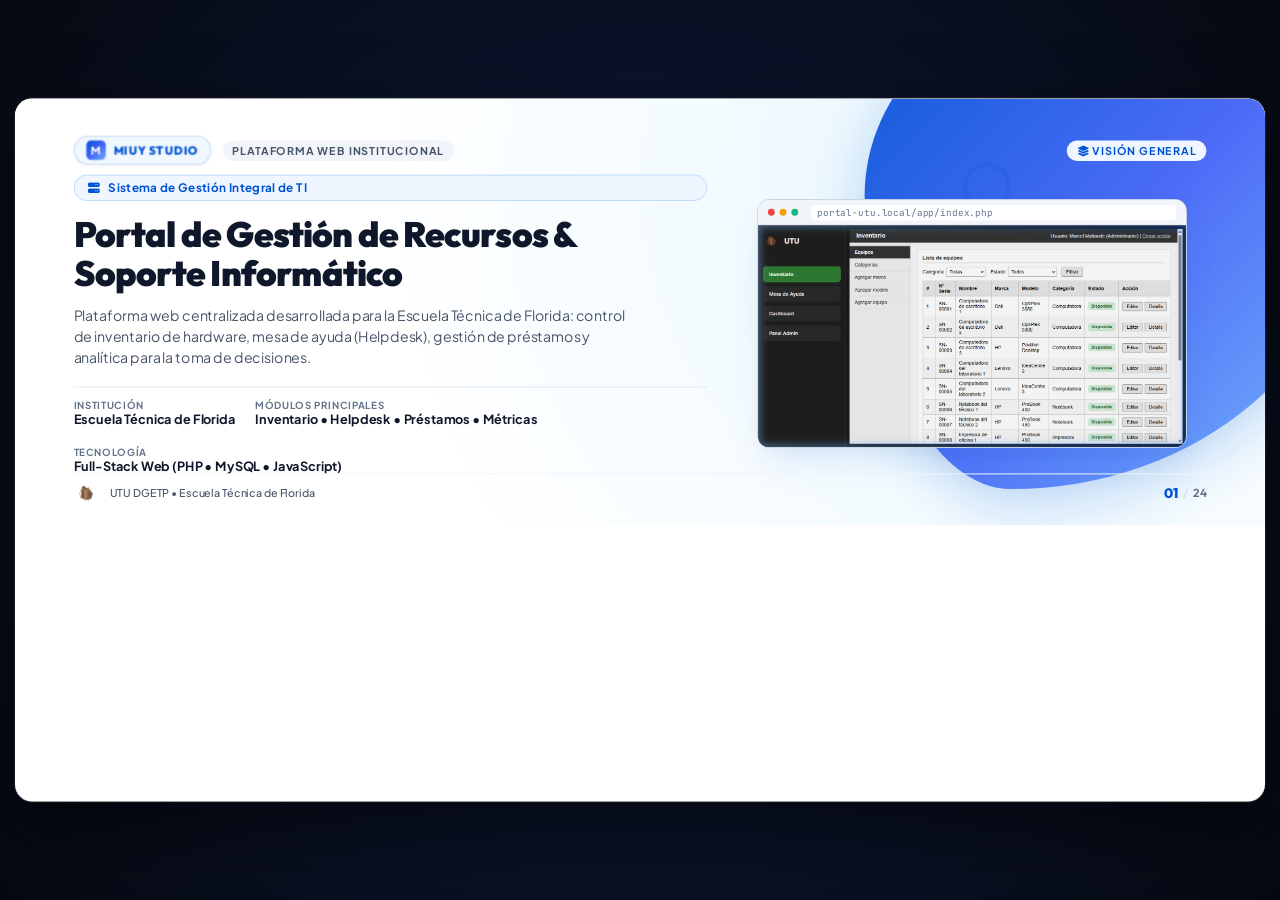
==== commit a2999dc7: "Eliminar barra HUD flotante para vista limpia a pantalla completa" ====
--- a/index.html
+++ b/index.html
@@ -25,37 +25,6 @@
         allow="fullscreen"
         loading="eager">
       </iframe>
-    </div>
-
-    <!-- =======================================================================
-         MINIMALIST FLOATING HUD CONTROLLER
-         ======================================================================= -->
-    <div id="hud-controller">
-      <button class="hud-btn" id="btn-prev" title="Anterior (←, ↑ o RePág)">
-        <i class="fa-solid fa-chevron-left"></i>
-      </button>
-
-      <div id="hud-slide-indicator" class="hud-slide-indicator">01 / 24</div>
-
-      <div class="hud-speaker-label" id="hud-speaker-label">
-        <strong>MIUY Studio</strong> • Portal de Gestión UTU
-      </div>
-
-      <button class="hud-btn" id="btn-next" title="Siguiente (→, ↓, Espacio o AvPág)">
-        <i class="fa-solid fa-chevron-right"></i>
-      </button>
-
-      <button class="hud-btn" id="btn-overview-toggle" title="Ver Todas las Diapositivas (Tecla O)">
-        <i class="fa-solid fa-table-cells-large"></i> <span>Diapositivas</span>
-      </button>
-
-      <button class="hud-btn" id="btn-files-toggle" title="Archivos para Editar por Persona (Tecla E)">
-        <i class="fa-solid fa-folder-open"></i> <span>Archivos</span>
-      </button>
-
-      <button class="hud-btn" id="btn-fullscreen" title="Pantalla Completa (Tecla F)">
-        <i class="fa-solid fa-expand"></i>
-      </button>
     </div>
 
   </div> <!-- /#presentation-container -->
--- a/styles.css
+++ b/styles.css
@@ -1583,82 +1583,9 @@
   background: #ffffff;
 }
 
-/* Speaker Navigation Bar (Top Bar en index.html) */
-#speaker-nav-bar {
-  position: fixed;
-  top: 14px;
-  left: 50%;
-  transform: translateX(-50%);
-  display: flex;
-  align-items: center;
-  gap: 6px;
-  background: rgba(15, 23, 42, 0.75);
-  backdrop-filter: blur(14px);
-  -webkit-backdrop-filter: blur(14px);
-  border: 1px solid rgba(255, 255, 255, 0.12);
-  border-radius: var(--radius-full);
-  padding: 5px 8px;
-  z-index: 100;
-  box-shadow: 0 10px 25px rgba(0, 0, 0, 0.35);
-  max-width: calc(100vw - 30px);
-  overflow-x: auto;
-  scrollbar-width: none;
-}
-
-#speaker-nav-bar::-webkit-scrollbar {
-  display: none;
-}
-
-.speaker-nav-tab {
-  display: flex;
-  align-items: center;
-  gap: 7px;
-  padding: 6px 13px;
-  border-radius: var(--radius-full);
-  font-size: 11.5px;
-  font-weight: 700;
-  color: #94a3b8;
-  background: transparent;
-  border: none;
-  cursor: pointer;
-  white-space: nowrap;
-  transition: var(--transition);
-  text-decoration: none;
-}
-
-.speaker-nav-tab:hover {
-  color: #ffffff;
-  background: rgba(255, 255, 255, 0.08);
-}
-
-.speaker-nav-tab.active {
-  color: #ffffff;
-  background: var(--primary-gradient);
-  box-shadow: 0 4px 15px rgba(0, 82, 212, 0.4);
-}
-
-.speaker-tab-badge {
-  font-size: 10px;
-  padding: 1px 6px;
-  border-radius: 999px;
-  background: rgba(255, 255, 255, 0.15);
-  color: #ffffff;
-}
-
-/* Master HUD Controller extensions */
-.hud-btn-active {
-  background: var(--primary) !important;
-  color: #ffffff !important;
-}
-
-.hud-speaker-label {
-  font-size: 12px;
-  font-weight: 700;
-  color: #e2e8f0;
-  padding: 0 6px;
-  display: flex;
-  align-items: center;
-  gap: 6px;
+/* Ocultar barra flotante de controles */
+#hud-controller {
+  display: none !important;
 }
 
 .hud-files-menu-modal {
